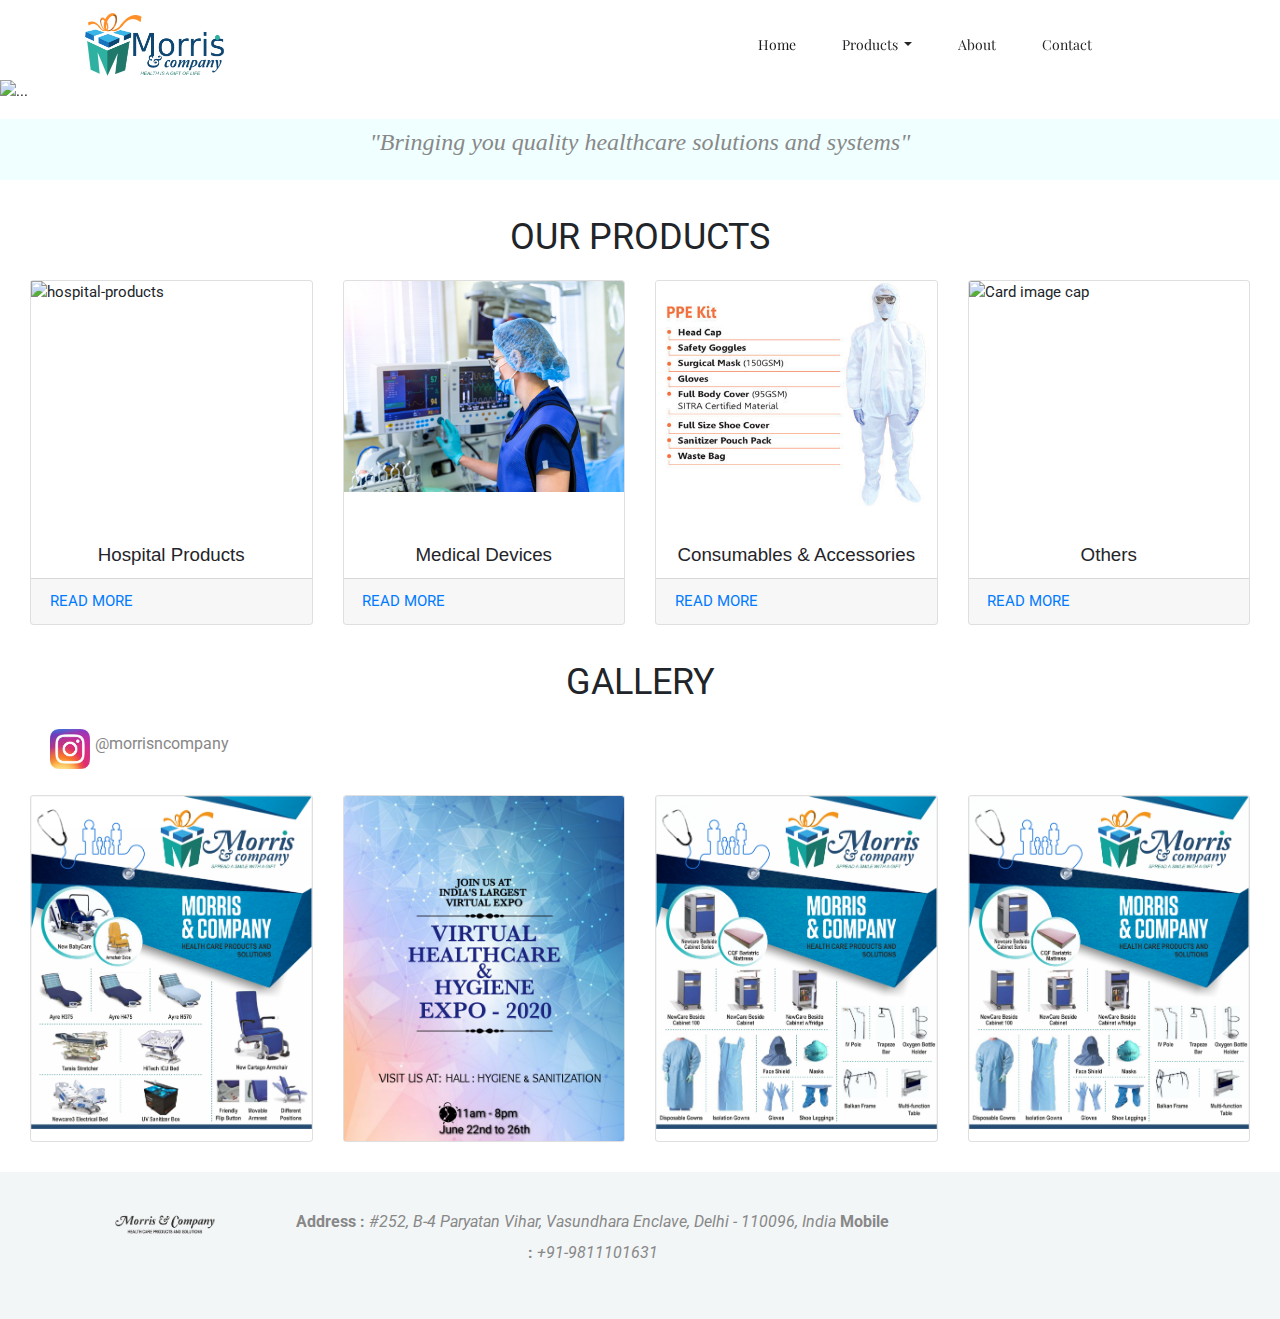
==== index.html @ 7e9fb172 "added others, medical-devices, consumables pages" ====
<!doctype html>
<html lang="en">

<head>
    <!-- Required meta tags -->
    <meta charset="utf-8">
    <meta name="viewport" content="width=device-width, initial-scale=1, shrink-to-fit=no">
    <title>Morris & Company</title>
    <link rel="icon" href="img/favicon.ico">
    <!-- Bootstrap CSS -->
    <link rel="stylesheet" href="css/bootstrap.min.css">
    <!-- animate CSS -->
    <link rel="stylesheet" href="css/animate.css">
    <!-- owl carousel CSS -->
    <link rel="stylesheet" href="css/owl.carousel.min.css">
    <!-- themify CSS -->
    <link rel="stylesheet" href="css/themify-icons.css">
    <!-- flaticon CSS -->
    <link rel="stylesheet" href="css/flaticon.css">
    <!-- magnific popup CSS -->
    <link rel="stylesheet" href="css/magnific-popup.css">
    <!-- nice select CSS -->
    <link rel="stylesheet" href="css/nice-select.css">
    <!-- swiper CSS -->
    <link rel="stylesheet" href="css/slick.css">
    <!-- style CSS -->
    <link rel="stylesheet" href="css/style.css">
    <meta name="viewport" content="width=device-width, initial-scale=1">
    <link rel="stylesheet" href="https://www.w3schools.com/w3css/4/w3.css">
    <link rel="stylesheet" href="https://maxcdn.bootstrapcdn.com/bootstrap/4.5.0/css/bootstrap.min.css">
    <script src="https://ajax.googleapis.com/ajax/libs/jquery/3.5.1/jquery.min.js"></script>
    <script src="https://cdnjs.cloudflare.com/ajax/libs/popper.js/1.16.0/umd/popper.min.js"></script>
    <script src="https://maxcdn.bootstrapcdn.com/bootstrap/4.5.0/js/bootstrap.min.js"></script>
    <link rel="stylesheet" href="https://cdnjs.cloudflare.com/ajax/libs/animate.css/3.7.2/animate.min.css">
    <link rel="stylesheet" href="css/bootnavbar.css">

</head>
<style>
    /* Make the image fully responsive */
    .carousel-inner img {
        width: 100%;
        height: 100%;
    }
</style>
<body>

    <!--::header part start::-->
    <header class="main_menu home_menu">
        <div class="container">
            <div class="row align-items-center">
                <div class="col-lg-12">
                    <nav class="navbar navbar-expand-lg navbar-light" id="main_navbar">
                        <a class="navbar-brand" href="index.html"> <img src="img/logo-header-footer.png" alt="logo"  id="navbar-logo"> </a>
                        <button class="navbar-toggler" type="button" data-toggle="collapse"
                            data-target="#navbarSupportedContent" aria-controls="navbarSupportedContent"
                            aria-expanded="false" aria-label="Toggle navigation">
                            <span class="navbar-toggler-icon"></span>
                        </button>
    
                        <div class="collapse navbar-collapse main-menu-item justify-content-center"
                            id="navbarSupportedContent">
                            <ul class="navbar-nav align-items-center">
                                <li class="nav-item active">
                                    <a class="nav-link" href="index.html">Home</a>
                                </li>
                                <li class="nav-item dropdown">
                                    <a class="nav-link dropdown-toggle" href="#" id="navbarDropdown" role="button"
                                        data-toggle="dropdown" aria-haspopup="true" aria-expanded="false">
                                        Products
                                    </a>
                                    <ul class="dropdown-menu" aria-labelledby="navbarDropdown">
                                        <li class="nav-item dropdown">
                                            <a class="dropdown-item dropdown-toggle" href="#" id="navbarDropdown1"
                                                role="button" data-toggle="dropdown" aria-haspopup="true"
                                                aria-expanded="false">
                                                Hospital
                                            </a>
                                            <ul class="dropdown-menu left" aria-labelledby="navbarDropdown1">
                                                <li><a class="dropdown-item" href="beds.html">Beds</a></li>
                                                <li><a class="dropdown-item" href="pillows.html">Pillows</a></li>
                                                <li><a class="dropdown-item" href="furnitures.html">Furniture</a></li>
                                                <li><a class="dropdown-item" href="mattresses.html">Mattresses</a></li>
                                                <li><a class="dropdown-item" href="others.html">Others</a></li>
                                            </ul>
                                        </li>
                                        <div class="dropdown-divider"></div>
    
                                        <li><a class="dropdown-item" href="medical-devices.html">Medical Devices</a></li>
                                        <li><a class="dropdown-item" href="consumables.html">Consumables and Accessories</a></li>
                                    </ul>
                                </li>
    
                                <li class="nav-item">
                                    <a class="nav-link" href="about.html">About</a>
                                </li>
                                <li class="nav-item">
                                    <a class="nav-link" href="contact.html">Contact</a>
                                </li>
                            </ul>
                        </div>
                    </nav>
                </div>
            </div>
        </div>
    </header>
    
    <!-- Header part end-->
    <!-- Slideshow -->
    <div id="carouselExampleCaptions" class="carousel slide" data-ride="carousel style" style="margin-top:80px">
        <ol class="carousel-indicators">
            <li data-target="#carouselExampleCaptions" data-slide-to="0" class="active"></li>
            <li data-target="#carouselExampleCaptions" data-slide-to="1"></li>
            <li data-target="#carouselExampleCaptions" data-slide-to="2"></li>
            <li data-target="#carouselExampleCaptions" data-slide-to="3"></li>
        </ol>
        <div class="carousel-inner">
            <div class="carousel-item active">
                <img src="img/products/beds/beds-cover.jpg" class="d-block w-100" alt="...">
                <div class="carousel-caption d-none d-md-block">
                    <h2 style="background-color: cornflowerblue; opacity: 0.62; width: max-content; align-self: center;">The <strong>highest technology</strong> to offer the <strong>best rest</strong></h2>
                </div>
            </div>
            <div class="carousel-item">
                <img src="img/products/beds/bed2.png" class="d-block w-100" alt="...">
                <div class="carousel-caption d-none d-md-block" ">
                    <h2 style="background-color:whitesmoke; opacity: 0.62; width: max-content; ">Your <strong>care,</strong> our <strong>mission</strong></h2>
                </div>
            </div>
            <div class="carousel-item">
                <img src="img/products/beds/bed3.png" class="d-block w-100" alt="..." style="opacity: 1.0;">
                <div class="carousel-caption d-none d-md-block">
                    <h2 style="background-color:rgb(124, 75, 19); opacity: 0.55; width: max-content; color: whitesmoke;" ><strong >Great Quality</strong> at unparalleled <strong>value </strong></h2 style="background-color: brown; opacity: 0.5;">
                </div>
            </div>
            <div class="carousel-item">
                <img src="img/products/beds/bed4.png" class="d-block w-100" alt="...">
                <div class="carousel-caption d-none d-md-block">
                    <h2 style="background-color: cornflowerblue; opacity: 0.62; width: max-content;"> <strong>Wide range</strong> of products </h2>
                </div>
            </div>
        </div>
        <a class="carousel-control-prev" href="#carouselExampleCaptions" role="button" data-slide="prev">
            <span class="carousel-control-prev-icon" aria-hidden="true"></span>
            <span class="sr-only">Previous</span>
        </a>
        <a class="carousel-control-next" href="#carouselExampleCaptions" role="button" data-slide="next">
            <span class="carousel-control-next-icon" aria-hidden="true"></span>
            <span class="sr-only">Next</span>
        </a>
    </div>

    <!-- Our AIM -->
    <div class="w3-panel w3-center " style="background-color:azure; ">
        <p class=" w3-serif" id="cover-heading"><i>"Bringing you quality healthcare solutions and systems"</i></p>
    </div>
    
    <!-- Our products -->
    <section style="margin: 30px; align-items: center;">
        <div class="w3-panel w3-center ">
            <div class="w3-xxlarge " >OUR PRODUCTS </div>
        </div>
        <div class="card-deck">
            <div class="card" >
                <img id="hospital-products" src="img/products/pillows/latex.png" alt="hospital-products"  >
                <div class="card-body" style="vertical-align: bottom;">
                    <!-- <p class="card-text">This is a wider card with supporting text below as a natural lead-in to additional
                        content. This content is a little bit longer.</p> -->
                    </div>
                    <h5 class="card-title" style="text-align: center;">Hospital Products</h5>
                    <div class="card-footer">
                    <a href="beds.html">READ MORE</a>
                </div>
            </div>
            <div class="card">
                <img id="medical-devices" class="card-img-top" src="img/products/medical-devices/device.jpg" alt="Card image cap">
                <div class="card-body" style="vertical-align: bottom;">
                    <!-- <p class="card-text">This card has supporting text below as a natural lead-in to additional content.</p> -->
                </div>
                <h5 class="card-title" style="text-align: center;">Medical Devices</h5>
                <div class="card-footer">
                    <a href="medical-devices.html">READ MORE</a>
                </div>
            </div>
            <div class="card">
                <img id="consumables-accessories" class="card-img-top" src="img/products/consumables-accessories/ppe-kit .jpg" alt="Card image cap">
                <div class="card-body">
                    <!-- <p class="card-text">This is a wider card with supporting text below as a natural lead-in to additional
                        content. This card has even longer content than the first to show that equal height action.</p> -->
                    </div>
                    <h5 class="card-title" style="text-align: center;">Consumables & Accessories</h5>
                    <div class="card-footer">
                        <a href="consumables.html">READ MORE</a>
                    </div>
                </div>
            <div class="card">
                <img id="others" class="card-img-top" src="img/products/accessories/item1.png" alt="Card image cap">
                <div class="card-body">
                    <!-- <p class="card-text">This is a wider card with supporting text below as a natural lead-in to additional
                        content. This card has even longer content than the first to show that equal height action.</p> -->
                    </div>
                    <h5 class="card-title" style="text-align: center;">Others </h5>
                    <div class="card-footer">
                        <a href="others.html">READ MORE</a>
                    </div>
                </div>
        </div>
    </section>

    <!-- Gallery -->
    <section style="margin: 30px; align-items: center;">
        <div class="w3-panel w3-center " >
            <div class="w3-xxlarge">GALLERY</div>
        </div>
        <div class="container-fluid" style="margin: 20px;">
            <div class="row">
                <div class=".col-4">
                    <a href="https://www.instagram.com/morrisncompany/" target="_blank">
                        <img src="img/insta/logo.jpeg" alt="insta-logo" width="40px" height="40px" >
                    </a>
                </div>
                <div class=".col-8">
                    <a href="https://www.instagram.com/morrisncompany/" target="_blank">
                        <p style="vertical-align: center; font-size: medium; margin-left: 5px;"> @morrisncompany</p>
                    </a>
                </div>
            </div>
        </div>
        <div class="card-deck">
            <div class="card">
                <a href="https://www.instagram.com/morrisncompany/" target="_blank">
                    <img class="card-img-top" src="img/insta/pic2.jpg" alt="Card image cap">
                </a>
            </div>
            <div class="card">
                <a href="https://www.instagram.com/morrisncompany/" target="_blank">
                    <img class="card-img-top" src="img/insta/pic1.png" alt="Card image cap">
                </a>
            </div>
            <div class="card">
                <a href="https://www.instagram.com/morrisncompany/" target="_blank">
                    <img class="card-img-top" src="img/insta/pic3.jpg" alt="Card image cap">
                </a>
            </div>
            <div class="card">
                <a href="https://www.instagram.com/morrisncompany/" target="_blank">
                    <img class="card-img-top" src="img/insta/pic3.jpg" alt="Card image cap">
                </a>
            </div>
        </div>

    </section style="margin: 50px;">
    <!-- footer part start-->
    <footer class="footer-area">
        <div class="container">
            <div class="row">
                <div style="padding: 40px;" class="col-sm-2 col-md-2 col-lg-2">
                    
                    <a href="#" class="footer_logo"> <img src="img/logo_footer.png" alt="#"> </a>
                </div>
                <div style="padding: 35px;" class="col-sm-7 col-md-7 col-lg-7">
                    
                    <p>
                        <strong>Address :</strong> <em>#252, B-4 Paryatan Vihar, Vasundhara Enclave, Delhi - 110096, India</em>
                        <strong>Mobile :</strong> <em>+91-9811101631</em>
                    </p>
                    <em></em>
                </div>
                <div style="padding: 40px;" class="col-sm-3 col-md-3 col-lg-3">
                    <div>
                        <a href="https://www.linkedin.com/in/morris-n-company-4b923810a/" target="_blank"><i class="ti-linkedin" style="font-size:x-large;"></i></a>
                        <a href="https://twitter.com/MorrisJames1960" target="_blank"> <i class="ti-twitter" style="font-size:x-large;" ></i> </a>
                        <a href="https://www.instagram.com/morrisncompany/" target="_blank"><i class="ti-instagram" style="font-size:x-large;"></i></a>
                    </div>
                </div>
            </div>
        </div>
    </footer>

    <!-- footer part end-->

    <!-- jquery plugins here-->

    <script src="js/jquery-1.12.1.min.js"></script>
    <!-- popper js -->
    <script src="js/popper.min.js"></script>
    <!-- bootstrap js -->
    <script src="js/bootstrap.min.js"></script>
    <!-- owl carousel js -->
    <script src="js/owl.carousel.min.js"></script>
    <script src="js/jquery.nice-select.min.js"></script>
    <!-- contact js -->
    <script src="js/jquery.ajaxchimp.min.js"></script>
    <script src="js/jquery.form.js"></script>
    <script src="js/jquery.validate.min.js"></script>
    <script src="js/mail-script.js"></script>
    <script src="js/contact.js"></script>
    <!-- custom js -->
    <script src="js/custom.js"></script>
    <script src="js/bootnavbar.js"></script>
    <script src="js/products.js"></script>
    <script>
        $(function () {
            $('#main_navbar').bootnavbar({
                //option
                //animation: false
            });
        })
    </script>
    </body>
</body>

</html>
---- css/style.css ----
@import url("https://fonts.googleapis.com/css?family=Playfair+Display:400,700|Roboto:300,400,500,700&display=swap");
/* line 1, ../../01 cl html template/03_jun 2019/182_medico_html/sass/_extends.scss */
.btn_1, .btn_2, .regervation_part .btn_2:hover {
  background-image: -webkit-linear-gradient(to right, #649bff, #0070fa, #649bff);
  background-image: -o-linear-gradient(to right, #649bff, #0070fa, #649bff);
  background-image: linear-gradient(to right, #649bff, #0070fa, #649bff);
}

/* line 6, ../../01 cl html template/03_jun 2019/182_medico_html/sass/_extends.scss */
.regervation_part .btn_2 {
  background-image: -webkit-linear-gradient(to right, #fff, #fff, #fff);
  background-image: -o-linear-gradient(to right, #fff, #fff, #fff);
  background-image: linear-gradient(to right, #fff, #fff, #fff);
}

/**************** common css start ****************/
/* line 3, ../../01 cl html template/03_jun 2019/182_medico_html/sass/_common.scss */
body {
  font-family: "Roboto", sans-serif;
  padding: 0;
  margin: 0;
  font-size: 14px;
}

/* line 9, ../../01 cl html template/03_jun 2019/182_medico_html/sass/_common.scss */
.message_submit_form:focus {
  outline: none;
}

/* line 12, ../../01 cl html template/03_jun 2019/182_medico_html/sass/_common.scss */
input:hover, input:focus {
  outline: none !important;
}

/* line 15, ../../01 cl html template/03_jun 2019/182_medico_html/sass/_common.scss */
.gray_bg {
  background-color: #f7f7f7;
}

/* line 18, ../../01 cl html template/03_jun 2019/182_medico_html/sass/_common.scss */
.section_padding {
  padding: 140px 0px;
}

@media only screen and (min-width: 992px) and (max-width: 1200px) {
  /* line 18, ../../01 cl html template/03_jun 2019/182_medico_html/sass/_common.scss */
  .section_padding {
    padding: 80px 0px;
  }
}

@media only screen and (min-width: 768px) and (max-width: 991px) {
  /* line 18, ../../01 cl html template/03_jun 2019/182_medico_html/sass/_common.scss */
  .section_padding {
    padding: 70px 0px;
  }
}

@media (max-width: 576px) {
  /* line 18, ../../01 cl html template/03_jun 2019/182_medico_html/sass/_common.scss */
  .section_padding {
    padding: 70px 0px;
  }
}

@media only screen and (min-width: 576px) and (max-width: 767px) {
  /* line 18, ../../01 cl html template/03_jun 2019/182_medico_html/sass/_common.scss */
  .section_padding {
    padding: 70px 0px;
  }
}

/* line 33, ../../01 cl html template/03_jun 2019/182_medico_html/sass/_common.scss */
.single_padding_top {
  padding-top: 140px !important;
}

@media only screen and (min-width: 992px) and (max-width: 1200px) {
  /* line 33, ../../01 cl html template/03_jun 2019/182_medico_html/sass/_common.scss */
  .single_padding_top {
    padding-top: 70px !important;
  }
}

@media only screen and (min-width: 768px) and (max-width: 991px) {
  /* line 33, ../../01 cl html template/03_jun 2019/182_medico_html/sass/_common.scss */
  .single_padding_top {
    padding-top: 70px !important;
  }
}

@media (max-width: 576px) {
  /* line 33, ../../01 cl html template/03_jun 2019/182_medico_html/sass/_common.scss */
  .single_padding_top {
    padding-top: 70px !important;
  }
}

@media only screen and (min-width: 576px) and (max-width: 767px) {
  /* line 33, ../../01 cl html template/03_jun 2019/182_medico_html/sass/_common.scss */
  .single_padding_top {
    padding-top: 80px !important;
  }
}

/* line 48, ../../01 cl html template/03_jun 2019/182_medico_html/sass/_common.scss */
.padding_top {
  padding-top: 140px;
}

@media only screen and (min-width: 992px) and (max-width: 1200px) {
  /* line 48, ../../01 cl html template/03_jun 2019/182_medico_html/sass/_common.scss */
  .padding_top {
    padding-top: 80px;
  }
}

@media only screen and (min-width: 768px) and (max-width: 991px) {
  /* line 48, ../../01 cl html template/03_jun 2019/182_medico_html/sass/_common.scss */
  .padding_top {
    padding-top: 70px;
  }
}

@media (max-width: 576px) {
  /* line 48, ../../01 cl html template/03_jun 2019/182_medico_html/sass/_common.scss */
  .padding_top {
    padding-top: 70px;
  }
}

@media only screen and (min-width: 576px) and (max-width: 767px) {
  /* line 48, ../../01 cl html template/03_jun 2019/182_medico_html/sass/_common.scss */
  .padding_top {
    padding-top: 70px;
  }
}

/* line 63, ../../01 cl html template/03_jun 2019/182_medico_html/sass/_common.scss */
.padding_bottom {
  padding-bottom: 140px;
}

@media only screen and (min-width: 992px) and (max-width: 1200px) {
  /* line 63, ../../01 cl html template/03_jun 2019/182_medico_html/sass/_common.scss */
  .padding_bottom {
    padding-bottom: 80px;
  }
}

@media only screen and (min-width: 768px) and (max-width: 991px) {
  /* line 63, ../../01 cl html template/03_jun 2019/182_medico_html/sass/_common.scss */
  .padding_bottom {
    padding-bottom: 70px;
  }
}

@media (max-width: 576px) {
  /* line 63, ../../01 cl html template/03_jun 2019/182_medico_html/sass/_common.scss */
  .padding_bottom {
    padding-bottom: 70px;
  }
}

@media only screen and (min-width: 576px) and (max-width: 767px) {
  /* line 63, ../../01 cl html template/03_jun 2019/182_medico_html/sass/_common.scss */
  .padding_bottom {
    padding-bottom: 70px;
  }
}

/* line 78, ../../01 cl html template/03_jun 2019/182_medico_html/sass/_common.scss */
a {
  text-decoration: none;
  -webkit-transition: 0.5s;
  transition: 0.5s;
}

/* line 81, ../../01 cl html template/03_jun 2019/182_medico_html/sass/_common.scss */
a:hover {
  outline: none;
  text-decoration: none;
}

/* line 87, ../../01 cl html template/03_jun 2019/182_medico_html/sass/_common.scss */
h1, h2, h3, h4, h5, h6 {
  color: #242429;
  font-family: "Playfair Display", serif;
}

/* line 91, ../../01 cl html template/03_jun 2019/182_medico_html/sass/_common.scss */
p {
  color: #666666;
  font-family: "Roboto", sans-serif;
  line-height: 1.929;
  font-size: 16px;
  margin-bottom: 0px;
  color: #888888;
}

/* line 100, ../../01 cl html template/03_jun 2019/182_medico_html/sass/_common.scss */
h2 {
  font-size: 44px;
  line-height: 28px;
  color: #242429;
  font-weight: 600;
  line-height: 1.222;
}

@media (max-width: 576px) {
  /* line 100, ../../01 cl html template/03_jun 2019/182_medico_html/sass/_common.scss */
  h2 {
    font-size: 22px;
    line-height: 25px;
  }
}

@media only screen and (min-width: 576px) and (max-width: 767px) {
  /* line 100, ../../01 cl html template/03_jun 2019/182_medico_html/sass/_common.scss */
  h2 {
    font-size: 24px;
    line-height: 25px;
  }
}

/* line 117, ../../01 cl html template/03_jun 2019/182_medico_html/sass/_common.scss */
h3 {
  font-size: 24px;
  line-height: 25px;
}

@media (max-width: 576px) {
  /* line 117, ../../01 cl html template/03_jun 2019/182_medico_html/sass/_common.scss */
  h3 {
    font-size: 20px;
  }
}

/* line 126, ../../01 cl html template/03_jun 2019/182_medico_html/sass/_common.scss */
h5 {
  font-size: 18px;
  line-height: 22px;
}

/* line 131, ../../01 cl html template/03_jun 2019/182_medico_html/sass/_common.scss */
img {
  max-width: 100%;
}

/* line 134, ../../01 cl html template/03_jun 2019/182_medico_html/sass/_common.scss */
a:focus, .button:focus, button:focus, .btn:focus {
  text-decoration: none;
  outline: none;
  box-shadow: none;
  -webkit-transition: 1s;
  transition: 1s;
}

/* line 141, ../../01 cl html template/03_jun 2019/182_medico_html/sass/_common.scss */
.section_tittle {
  margin-bottom: 84px;
}

@media (max-width: 576px) {
  /* line 141, ../../01 cl html template/03_jun 2019/182_medico_html/sass/_common.scss */
  .section_tittle {
    margin-bottom: 50px;
  }
}

@media only screen and (min-width: 576px) and (max-width: 767px) {
  /* line 141, ../../01 cl html template/03_jun 2019/182_medico_html/sass/_common.scss */
  .section_tittle {
    margin-bottom: 50px;
  }
}

@media only screen and (min-width: 768px) and (max-width: 991px) {
  /* line 141, ../../01 cl html template/03_jun 2019/182_medico_html/sass/_common.scss */
  .section_tittle {
    font-size: 50px;
    margin-bottom: 50px;
  }
}

@media only screen and (min-width: 992px) and (max-width: 1200px) {
  /* line 141, ../../01 cl html template/03_jun 2019/182_medico_html/sass/_common.scss */
  .section_tittle {
    margin-bottom: 50px;
  }
}

/* line 156, ../../01 cl html template/03_jun 2019/182_medico_html/sass/_common.scss */
.section_tittle h2 {
  font-size: 48px;
  color: #242429;
  line-height: 40px;
  font-weight: 700;
  position: relative;
  margin-bottom: 28px;
}

@media (max-width: 991px) {
  /* line 156, ../../01 cl html template/03_jun 2019/182_medico_html/sass/_common.scss */
  .section_tittle h2 {
    font-size: 25px;
    line-height: 35px;
    margin-bottom: 10px;
  }
}

@media only screen and (min-width: 992px) and (max-width: 1200px) {
  /* line 156, ../../01 cl html template/03_jun 2019/182_medico_html/sass/_common.scss */
  .section_tittle h2 {
    font-size: 35px;
    line-height: 40px;
    margin-bottom: 10px;
  }
}

/* line 174, ../../01 cl html template/03_jun 2019/182_medico_html/sass/_common.scss */
.section_tittle p {
  color: #7f7f7f;
  font-weight: 500;
  text-transform: capitalize;
  margin-bottom: 26px;
  font-size: 14px;
}

@media (max-width: 576px) {
  /* line 174, ../../01 cl html template/03_jun 2019/182_medico_html/sass/_common.scss */
  .section_tittle p {
    margin-bottom: 10px;
  }
}

@media only screen and (min-width: 576px) and (max-width: 767px) {
  /* line 174, ../../01 cl html template/03_jun 2019/182_medico_html/sass/_common.scss */
  .section_tittle p {
    margin-bottom: 10px;
  }
}

@media only screen and (min-width: 768px) and (max-width: 991px) {
  /* line 174, ../../01 cl html template/03_jun 2019/182_medico_html/sass/_common.scss */
  .section_tittle p {
    margin-bottom: 10px;
  }
}

@media only screen and (min-width: 992px) and (max-width: 1200px) {
  /* line 174, ../../01 cl html template/03_jun 2019/182_medico_html/sass/_common.scss */
  .section_tittle p {
    margin-bottom: 10px;
  }
}

/* line 194, ../../01 cl html template/03_jun 2019/182_medico_html/sass/_common.scss */
ul {
  list-style: none;
  margin: 0;
  padding: 0;
}

/* line 199, ../../01 cl html template/03_jun 2019/182_medico_html/sass/_common.scss */
.mb_110 {
  margin-bottom: 110px;
}

@media (max-width: 576px) {
  /* line 199, ../../01 cl html template/03_jun 2019/182_medico_html/sass/_common.scss */
  .mb_110 {
    margin-bottom: 220px;
  }
}

/* line 206, ../../01 cl html template/03_jun 2019/182_medico_html/sass/_common.scss */
.mt_130 {
  margin-top: 130px;
}

@media (max-width: 576px) {
  /* line 206, ../../01 cl html template/03_jun 2019/182_medico_html/sass/_common.scss */
  .mt_130 {
    margin-top: 70px;
  }
}

@media only screen and (min-width: 576px) and (max-width: 767px) {
  /* line 206, ../../01 cl html template/03_jun 2019/182_medico_html/sass/_common.scss */
  .mt_130 {
    margin-top: 70px;
  }
}

@media only screen and (min-width: 768px) and (max-width: 991px) {
  /* line 206, ../../01 cl html template/03_jun 2019/182_medico_html/sass/_common.scss */
  .mt_130 {
    margin-top: 70px;
  }
}

@media only screen and (min-width: 992px) and (max-width: 1200px) {
  /* line 206, ../../01 cl html template/03_jun 2019/182_medico_html/sass/_common.scss */
  .mt_130 {
    margin-top: 70px;
  }
}

/* line 221, ../../01 cl html template/03_jun 2019/182_medico_html/sass/_common.scss */
.mb_130 {
  margin-bottom: 130px;
}

@media (max-width: 576px) {
  /* line 221, ../../01 cl html template/03_jun 2019/182_medico_html/sass/_common.scss */
  .mb_130 {
    margin-bottom: 70px;
  }
}

@media only screen and (min-width: 576px) and (max-width: 767px) {
  /* line 221, ../../01 cl html template/03_jun 2019/182_medico_html/sass/_common.scss */
  .mb_130 {
    margin-bottom: 70px;
  }
}

@media only screen and (min-width: 768px) and (max-width: 991px) {
  /* line 221, ../../01 cl html template/03_jun 2019/182_medico_html/sass/_common.scss */
  .mb_130 {
    margin-bottom: 70px;
  }
}

@media only screen and (min-width: 992px) and (max-width: 1200px) {
  /* line 221, ../../01 cl html template/03_jun 2019/182_medico_html/sass/_common.scss */
  .mb_130 {
    margin-bottom: 70px;
  }
}

/* line 236, ../../01 cl html template/03_jun 2019/182_medico_html/sass/_common.scss */
.padding_less_40 {
  margin-bottom: -50px;
}

/* line 239, ../../01 cl html template/03_jun 2019/182_medico_html/sass/_common.scss */
.z_index {
  z-index: 9 !important;
  position: relative;
}

@media only screen and (min-width: 1200px) and (max-width: 3640px) {
  /* line 245, ../../01 cl html template/03_jun 2019/182_medico_html/sass/_common.scss */
  .container {
    max-width: 1170px;
  }
}

@media (max-width: 1200px) {
  /* line 250, ../../01 cl html template/03_jun 2019/182_medico_html/sass/_common.scss */
  [class*="hero-ani-"] {
    display: none !important;
  }
}

/* line 254, ../../01 cl html template/03_jun 2019/182_medico_html/sass/_common.scss */
.form-control:focus {
  box-shadow: none;
}

/**************** common css end ****************/
/* Main Button Area css
============================================================================================ */
/* line 3, ../../01 cl html template/03_jun 2019/182_medico_html/sass/_button.scss */
.submit_btn {
  width: auto;
  display: inline-block;
  background: #fff;
  padding: 0px 50px;
  color: #fff;
  font-size: 13px;
  font-weight: 500;
  line-height: 50px;
  border-radius: 5px;
  outline: none !important;
  box-shadow: none !important;
  text-align: center;
  border: 1px solid #edeff2;
  cursor: pointer;
  -webkit-transition: 0.5s;
  transition: 0.5s;
}

/* line 20, ../../01 cl html template/03_jun 2019/182_medico_html/sass/_button.scss */
.submit_btn:hover {
  background: transparent;
}

/* line 26, ../../01 cl html template/03_jun 2019/182_medico_html/sass/_button.scss */
.btn_1 {
  display: inline-block;
  padding: 10.5px 36px;
  font-size: 14px;
  color: #000;
  -o-transition: all .4s ease-in-out;
  -webkit-transition: all .4s ease-in-out;
  transition: all .4s ease-in-out;
  text-transform: capitalize;
  border: 1px solid #e4e6ea;
  border-radius: 2px;
  font-family: "Playfair Display", serif;
  background-size: 200% auto;
}

/* line 40, ../../01 cl html template/03_jun 2019/182_medico_html/sass/_button.scss */
.btn_1:hover {
  background-color: #0065e1 !important;
  color: #fff;
  background-size: 200% auto;
}

@media (max-width: 576px) {
  /* line 26, ../../01 cl html template/03_jun 2019/182_medico_html/sass/_button.scss */
  .btn_1 {
    padding: 10px 30px;
    margin-top: 25px;
  }
}

@media only screen and (min-width: 576px) and (max-width: 767px) {
  /* line 26, ../../01 cl html template/03_jun 2019/182_medico_html/sass/_button.scss */
  .btn_1 {
    padding: 10px 30px;
    margin-top: 30px;
  }
}

@media only screen and (min-width: 768px) and (max-width: 991px) {
  /* line 26, ../../01 cl html template/03_jun 2019/182_medico_html/sass/_button.scss */
  .btn_1 {
    padding: 10px 30px;
    margin-top: 30px;
  }
}

/* line 65, ../../01 cl html template/03_jun 2019/182_medico_html/sass/_button.scss */
.btn_2 {
  display: inline-block;
  padding: 16px 45px;
  text-align: center;
  font-size: 14px;
  color: #fff;
  -o-transition: all .4s ease-in-out;
  -webkit-transition: all .4s ease-in-out;
  transition: all .4s ease-in-out;
  text-transform: uppercase;
  border-radius: 2px;
  font-family: "Roboto", sans-serif;
  background-size: 200% auto;
  border-radius: 5px;
  display: inline-block;
}

/* line 81, ../../01 cl html template/03_jun 2019/182_medico_html/sass/_button.scss */
.btn_2:hover {
  color: #fff;
  background-position: center right;
}

/*=================== custom button rule start ====================*/
/* line 98, ../../01 cl html template/03_jun 2019/182_medico_html/sass/_button.scss */
.button {
  display: inline-block;
  border: 1px solid transparent;
  font-size: 15px;
  font-weight: 500;
  padding: 12px 54px;
  border-radius: 4px;
  color: #fff;
  border: 1px solid #edeff2;
  text-transform: uppercase;
  background-color: #0065e1;
  cursor: pointer;
  -webkit-transition: 0.5s;
  transition: 0.5s;
}

@media (max-width: 767px) {
  /* line 98, ../../01 cl html template/03_jun 2019/182_medico_html/sass/_button.scss */
  .button {
    font-size: 13px;
    padding: 9px 24px;
  }
}

/* line 117, ../../01 cl html template/03_jun 2019/182_medico_html/sass/_button.scss */
.button:hover {
  color: #fff;
}

/* line 122, ../../01 cl html template/03_jun 2019/182_medico_html/sass/_button.scss */
.button-link {
  letter-spacing: 0;
  color: #3b1d82;
  border: 0;
  padding: 0;
}

/* line 128, ../../01 cl html template/03_jun 2019/182_medico_html/sass/_button.scss */
.button-link:hover {
  background: transparent;
  color: #3b1d82;
}

/* line 134, ../../01 cl html template/03_jun 2019/182_medico_html/sass/_button.scss */
.button-header {
  color: #fff;
  border-color: #edeff2;
}

/* line 138, ../../01 cl html template/03_jun 2019/182_medico_html/sass/_button.scss */
.button-header:hover {
  background: #b8024c;
  color: #fff;
}

/* line 144, ../../01 cl html template/03_jun 2019/182_medico_html/sass/_button.scss */
.button-contactForm {
  color: #fff;
  border-color: #edeff2;
  padding: 12px 25px;
}

/* End Main Button Area css
============================================================================================ */
/* Start Blog Area css
============================================================================================ */
/* line 5, ../../01 cl html template/03_jun 2019/182_medico_html/sass/_blog.scss */
.latest-blog-area .area-heading {
  margin-bottom: 70px;
}

/* line 10, ../../01 cl html template/03_jun 2019/182_medico_html/sass/_blog.scss */
.blog_area a {
  color: #666666 !important;
  text-decoration: none;
  -webkit-transition: 0.5s;
  transition: 0.5s;
}

/* line 14, ../../01 cl html template/03_jun 2019/182_medico_html/sass/_blog.scss */
.blog_area a:hover, .blog_area a :hover {
  color: #0065e1;
}

/* line 20, ../../01 cl html template/03_jun 2019/182_medico_html/sass/_blog.scss */
.single-blog {
  overflow: hidden;
  margin-bottom: 30px;
}

/* line 24, ../../01 cl html template/03_jun 2019/182_medico_html/sass/_blog.scss */
.single-blog:hover {
  box-shadow: 0px 10px 20px 0px rgba(42, 34, 123, 0.1);
}

/* line 28, ../../01 cl html template/03_jun 2019/182_medico_html/sass/_blog.scss */
.single-blog .thumb {
  overflow: hidden;
  position: relative;
}

/* line 32, ../../01 cl html template/03_jun 2019/182_medico_html/sass/_blog.scss */
.single-blog .thumb:after {
  content: '';
  position: absolute;
  left: 0;
  top: 0;
  width: 100%;
  height: 100%;
  background: #000;
  opacity: 0;
  -webkit-transition: 0.5s;
  transition: 0.5s;
}

/* line 45, ../../01 cl html template/03_jun 2019/182_medico_html/sass/_blog.scss */
.single-blog h4 {
  border-bottom: 1px solid #dfdfdf;
  padding-bottom: 34px;
  margin-bottom: 25px;
}

/* line 52, ../../01 cl html template/03_jun 2019/182_medico_html/sass/_blog.scss */
.single-blog a {
  font-size: 20px;
  font-weight: 600;
}

/* line 62, ../../01 cl html template/03_jun 2019/182_medico_html/sass/_blog.scss */
.single-blog .date {
  color: #888;
  text-align: left;
  display: inline-block;
  font-size: 13px;
  font-weight: 300;
}

/* line 70, ../../01 cl html template/03_jun 2019/182_medico_html/sass/_blog.scss */
.single-blog .tag {
  text-align: left;
  display: inline-block;
  float: left;
  font-size: 13px;
  font-weight: 300;
  margin-right: 22px;
  position: relative;
}

/* line 80, ../../01 cl html template/03_jun 2019/182_medico_html/sass/_blog.scss */
.single-blog .tag:after {
  content: '';
  position: absolute;
  width: 1px;
  height: 10px;
  background: #acacac;
  right: -12px;
  top: 7px;
}

@media (max-width: 1199px) {
  /* line 70, ../../01 cl html template/03_jun 2019/182_medico_html/sass/_blog.scss */
  .single-blog .tag {
    margin-right: 8px;
  }
  /* line 94, ../../01 cl html template/03_jun 2019/182_medico_html/sass/_blog.scss */
  .single-blog .tag:after {
    display: none;
  }
}

/* line 100, ../../01 cl html template/03_jun 2019/182_medico_html/sass/_blog.scss */
.single-blog .likes {
  margin-right: 16px;
}

@media (max-width: 800px) {
  /* line 20, ../../01 cl html template/03_jun 2019/182_medico_html/sass/_blog.scss */
  .single-blog {
    margin-bottom: 30px;
  }
}

/* line 108, ../../01 cl html template/03_jun 2019/182_medico_html/sass/_blog.scss */
.single-blog .single-blog-content {
  padding: 30px;
}

/* line 112, ../../01 cl html template/03_jun 2019/182_medico_html/sass/_blog.scss */
.single-blog .single-blog-content .meta-bottom p {
  font-size: 13px;
  font-weight: 300;
}

/* line 117, ../../01 cl html template/03_jun 2019/182_medico_html/sass/_blog.scss */
.single-blog .single-blog-content .meta-bottom i {
  color: #edeff2;
  font-size: 13px;
  margin-right: 7px;
}

@media (max-width: 1199px) {
  /* line 108, ../../01 cl html template/03_jun 2019/182_medico_html/sass/_blog.scss */
  .single-blog .single-blog-content {
    padding: 15px;
  }
}

/* line 131, ../../01 cl html template/03_jun 2019/182_medico_html/sass/_blog.scss */
.single-blog:hover .thumb:after {
  opacity: .7;
  -webkit-transition: 0.5s;
  transition: 0.5s;
}

@media (max-width: 1199px) {
  /* line 139, ../../01 cl html template/03_jun 2019/182_medico_html/sass/_blog.scss */
  .single-blog h4 {
    transition: all 300ms linear 0s;
    border-bottom: 1px solid #dfdfdf;
    padding-bottom: 14px;
    margin-bottom: 12px;
  }
  /* line 145, ../../01 cl html template/03_jun 2019/182_medico_html/sass/_blog.scss */
  .single-blog h4 a {
    font-size: 18px;
  }
}

/* line 153, ../../01 cl html template/03_jun 2019/182_medico_html/sass/_blog.scss */
.full_image.single-blog {
  position: relative;
}

/* line 156, ../../01 cl html template/03_jun 2019/182_medico_html/sass/_blog.scss */
.full_image.single-blog .single-blog-content {
  position: absolute;
  left: 35px;
  bottom: 0;
  opacity: 0;
  visibility: hidden;
  -webkit-transition: 0.5s;
  transition: 0.5s;
}

@media (min-width: 992px) {
  /* line 156, ../../01 cl html template/03_jun 2019/182_medico_html/sass/_blog.scss */
  .full_image.single-blog .single-blog-content {
    bottom: 100px;
  }
}

/* line 175, ../../01 cl html template/03_jun 2019/182_medico_html/sass/_blog.scss */
.full_image.single-blog h4 {
  -webkit-transition: 0.5s;
  transition: 0.5s;
  border-bottom: none;
  padding-bottom: 5px;
}

/* line 181, ../../01 cl html template/03_jun 2019/182_medico_html/sass/_blog.scss */
.full_image.single-blog a {
  font-size: 20px;
  font-weight: 600;
}

/* line 191, ../../01 cl html template/03_jun 2019/182_medico_html/sass/_blog.scss */
.full_image.single-blog .date {
  color: #fff;
}

/* line 196, ../../01 cl html template/03_jun 2019/182_medico_html/sass/_blog.scss */
.full_image.single-blog:hover .single-blog-content {
  opacity: 1;
  visibility: visible;
  -webkit-transition: 0.5s;
  transition: 0.5s;
}

/* End Blog Area css
============================================================================================ */
/* Latest Blog Area css
============================================================================================ */
/* line 220, ../../01 cl html template/03_jun 2019/182_medico_html/sass/_blog.scss */
.l_blog_item .l_blog_text .date {
  margin-top: 24px;
  margin-bottom: 15px;
}

/* line 224, ../../01 cl html template/03_jun 2019/182_medico_html/sass/_blog.scss */
.l_blog_item .l_blog_text .date a {
  font-size: 12px;
}

/* line 230, ../../01 cl html template/03_jun 2019/182_medico_html/sass/_blog.scss */
.l_blog_item .l_blog_text h4 {
  font-size: 18px;
  border-bottom: 1px solid #eeeeee;
  margin-bottom: 0px;
  padding-bottom: 20px;
  -webkit-transition: 0.5s;
  transition: 0.5s;
}

/* line 243, ../../01 cl html template/03_jun 2019/182_medico_html/sass/_blog.scss */
.l_blog_item .l_blog_text p {
  margin-bottom: 0px;
  padding-top: 20px;
}

/* End Latest Blog Area css
============================================================================================ */
/* Causes Area css
============================================================================================ */
/* line 259, ../../01 cl html template/03_jun 2019/182_medico_html/sass/_blog.scss */
.causes_slider .owl-dots {
  text-align: center;
  margin-top: 80px;
}

/* line 263, ../../01 cl html template/03_jun 2019/182_medico_html/sass/_blog.scss */
.causes_slider .owl-dots .owl-dot {
  height: 14px;
  width: 14px;
  background: #eeeeee;
  display: inline-block;
  margin-right: 7px;
}

/* line 270, ../../01 cl html template/03_jun 2019/182_medico_html/sass/_blog.scss */
.causes_slider .owl-dots .owl-dot:last-child {
  margin-right: 0px;
}

/* line 281, ../../01 cl html template/03_jun 2019/182_medico_html/sass/_blog.scss */
.causes_item {
  background: #fff;
}

/* line 284, ../../01 cl html template/03_jun 2019/182_medico_html/sass/_blog.scss */
.causes_item .causes_img {
  position: relative;
}

/* line 287, ../../01 cl html template/03_jun 2019/182_medico_html/sass/_blog.scss */
.causes_item .causes_img .c_parcent {
  position: absolute;
  bottom: 0px;
  width: 100%;
  left: 0px;
  height: 3px;
  background: rgba(255, 255, 255, 0.5);
}

/* line 295, ../../01 cl html template/03_jun 2019/182_medico_html/sass/_blog.scss */
.causes_item .causes_img .c_parcent span {
  width: 70%;
  height: 3px;
  position: absolute;
  left: 0px;
  bottom: 0px;
}

/* line 303, ../../01 cl html template/03_jun 2019/182_medico_html/sass/_blog.scss */
.causes_item .causes_img .c_parcent span:before {
  content: "75%";
  position: absolute;
  right: -10px;
  bottom: 0px;
  color: #fff;
  padding: 0px 5px;
}

/* line 316, ../../01 cl html template/03_jun 2019/182_medico_html/sass/_blog.scss */
.causes_item .causes_text {
  padding: 30px 35px 40px 30px;
}

/* line 319, ../../01 cl html template/03_jun 2019/182_medico_html/sass/_blog.scss */
.causes_item .causes_text h4 {
  font-size: 18px;
  font-weight: 600;
  margin-bottom: 15px;
  cursor: pointer;
}

/* line 332, ../../01 cl html template/03_jun 2019/182_medico_html/sass/_blog.scss */
.causes_item .causes_text p {
  font-size: 14px;
  line-height: 24px;
  font-weight: 300;
  margin-bottom: 0px;
}

/* line 342, ../../01 cl html template/03_jun 2019/182_medico_html/sass/_blog.scss */
.causes_item .causes_bottom a {
  width: 50%;
  border: 1px solid;
  text-align: center;
  float: left;
  line-height: 50px;
  color: #fff;
  font-size: 14px;
  font-weight: 500;
}

/* line 354, ../../01 cl html template/03_jun 2019/182_medico_html/sass/_blog.scss */
.causes_item .causes_bottom a + a {
  border-color: #eeeeee;
  background: #fff;
  font-size: 14px;
}

/* End Causes Area css
============================================================================================ */
/*================= latest_blog_area css =============*/
/* line 370, ../../01 cl html template/03_jun 2019/182_medico_html/sass/_blog.scss */
.latest_blog_area {
  background: #f9f9ff;
}

/* line 374, ../../01 cl html template/03_jun 2019/182_medico_html/sass/_blog.scss */
.single-recent-blog-post {
  margin-bottom: 30px;
}

/* line 377, ../../01 cl html template/03_jun 2019/182_medico_html/sass/_blog.scss */
.single-recent-blog-post .thumb {
  overflow: hidden;
}

/* line 380, ../../01 cl html template/03_jun 2019/182_medico_html/sass/_blog.scss */
.single-recent-blog-post .thumb img {
  transition: all 0.7s linear;
}

/* line 385, ../../01 cl html template/03_jun 2019/182_medico_html/sass/_blog.scss */
.single-recent-blog-post .details {
  padding-top: 30px;
}

/* line 388, ../../01 cl html template/03_jun 2019/182_medico_html/sass/_blog.scss */
.single-recent-blog-post .details .sec_h4 {
  line-height: 24px;
  padding: 10px 0px 13px;
  transition: all 0.3s linear;
}

/* line 399, ../../01 cl html template/03_jun 2019/182_medico_html/sass/_blog.scss */
.single-recent-blog-post .date {
  font-size: 14px;
  line-height: 24px;
  font-weight: 400;
}

/* line 406, ../../01 cl html template/03_jun 2019/182_medico_html/sass/_blog.scss */
.single-recent-blog-post:hover img {
  transform: scale(1.23) rotate(10deg);
}

/* line 413, ../../01 cl html template/03_jun 2019/182_medico_html/sass/_blog.scss */
.tags .tag_btn {
  font-size: 12px;
  font-weight: 500;
  line-height: 20px;
  border: 1px solid #eeeeee;
  display: inline-block;
  padding: 1px 18px;
  text-align: center;
}

/* line 427, ../../01 cl html template/03_jun 2019/182_medico_html/sass/_blog.scss */
.tags .tag_btn + .tag_btn {
  margin-left: 2px;
}

/*========= blog_categorie_area css ===========*/
/* line 434, ../../01 cl html template/03_jun 2019/182_medico_html/sass/_blog.scss */
.blog_categorie_area {
  padding-top: 30px;
  padding-bottom: 30px;
}

@media (min-width: 900px) {
  /* line 434, ../../01 cl html template/03_jun 2019/182_medico_html/sass/_blog.scss */
  .blog_categorie_area {
    padding-top: 80px;
    padding-bottom: 80px;
  }
}

@media (min-width: 1100px) {
  /* line 434, ../../01 cl html template/03_jun 2019/182_medico_html/sass/_blog.scss */
  .blog_categorie_area {
    padding-top: 120px;
    padding-bottom: 120px;
  }
}

/* line 450, ../../01 cl html template/03_jun 2019/182_medico_html/sass/_blog.scss */
.categories_post {
  position: relative;
  text-align: center;
  cursor: pointer;
}

/* line 455, ../../01 cl html template/03_jun 2019/182_medico_html/sass/_blog.scss */
.categories_post img {
  max-width: 100%;
}

/* line 459, ../../01 cl html template/03_jun 2019/182_medico_html/sass/_blog.scss */
.categories_post .categories_details {
  position: absolute;
  top: 20px;
  left: 20px;
  right: 20px;
  bottom: 20px;
  background: rgba(34, 34, 34, 0.75);
  color: #fff;
  transition: all 0.3s linear;
  display: flex;
  align-items: center;
  justify-content: center;
}

/* line 472, ../../01 cl html template/03_jun 2019/182_medico_html/sass/_blog.scss */
.categories_post .categories_details h5 {
  margin-bottom: 0px;
  font-size: 18px;
  line-height: 26px;
  text-transform: uppercase;
  color: #fff;
  position: relative;
}

/* line 490, ../../01 cl html template/03_jun 2019/182_medico_html/sass/_blog.scss */
.categories_post .categories_details p {
  font-weight: 300;
  font-size: 14px;
  line-height: 26px;
  margin-bottom: 0px;
}

/* line 497, ../../01 cl html template/03_jun 2019/182_medico_html/sass/_blog.scss */
.categories_post .categories_details .border_line {
  margin: 10px 0px;
  background: #fff;
  width: 100%;
  height: 1px;
}

/* line 506, ../../01 cl html template/03_jun 2019/182_medico_html/sass/_blog.scss */
.categories_post:hover .categories_details {
  background: rgba(222, 99, 32, 0.85);
}

/*============ blog_left_sidebar css ==============*/
/* line 521, ../../01 cl html template/03_jun 2019/182_medico_html/sass/_blog.scss */
.blog_item {
  margin-bottom: 50px;
}

/* line 525, ../../01 cl html template/03_jun 2019/182_medico_html/sass/_blog.scss */
.blog_details {
  padding: 30px 0 20px 10px;
  box-shadow: 0px 10px 20px 0px rgba(221, 221, 221, 0.3);
}

@media (min-width: 768px) {
  /* line 525, ../../01 cl html template/03_jun 2019/182_medico_html/sass/_blog.scss */
  .blog_details {
    padding: 60px 30px 35px 35px;
  }
}

/* line 533, ../../01 cl html template/03_jun 2019/182_medico_html/sass/_blog.scss */
.blog_details p {
  margin-bottom: 30px;
}

/* line 537, ../../01 cl html template/03_jun 2019/182_medico_html/sass/_blog.scss */
.blog_details a {
  color: #ff8b23;
}

/* line 540, ../../01 cl html template/03_jun 2019/182_medico_html/sass/_blog.scss */
.blog_details a:hover {
  color: #0065e1 !important;
}

/* line 545, ../../01 cl html template/03_jun 2019/182_medico_html/sass/_blog.scss */
.blog_details h2 {
  font-size: 18px;
  font-weight: 600;
  margin-bottom: 8px;
}

@media (min-width: 768px) {
  /* line 545, ../../01 cl html template/03_jun 2019/182_medico_html/sass/_blog.scss */
  .blog_details h2 {
    font-size: 24px;
    margin-bottom: 15px;
  }
}

/* line 559, ../../01 cl html template/03_jun 2019/182_medico_html/sass/_blog.scss */
.blog-info-link li {
  float: left;
  font-size: 14px;
}

/* line 563, ../../01 cl html template/03_jun 2019/182_medico_html/sass/_blog.scss */
.blog-info-link li a {
  color: #999999;
}

/* line 567, ../../01 cl html template/03_jun 2019/182_medico_html/sass/_blog.scss */
.blog-info-link li i,
.blog-info-link li span {
  font-size: 13px;
  margin-right: 5px;
}

/* line 573, ../../01 cl html template/03_jun 2019/182_medico_html/sass/_blog.scss */
.blog-info-link li::after {
  content: "|";
  padding-left: 10px;
  padding-right: 10px;
}

/* line 579, ../../01 cl html template/03_jun 2019/182_medico_html/sass/_blog.scss */
.blog-info-link li:last-child::after {
  display: none;
}

/* line 584, ../../01 cl html template/03_jun 2019/182_medico_html/sass/_blog.scss */
.blog-info-link::after {
  content: "";
  display: block;
  clear: both;
  display: table;
}

/* line 592, ../../01 cl html template/03_jun 2019/182_medico_html/sass/_blog.scss */
.blog_item_img {
  position: relative;
}

/* line 595, ../../01 cl html template/03_jun 2019/182_medico_html/sass/_blog.scss */
.blog_item_img .blog_item_date {
  position: absolute;
  bottom: -10px;
  left: 10px;
  display: block;
  color: #fff;
  background-color: #0065e1;
  padding: 8px 15px;
  border-radius: 5px;
}

@media (min-width: 768px) {
  /* line 595, ../../01 cl html template/03_jun 2019/182_medico_html/sass/_blog.scss */
  .blog_item_img .blog_item_date {
    bottom: -20px;
    left: 40px;
    padding: 13px 30px;
  }
}

/* line 611, ../../01 cl html template/03_jun 2019/182_medico_html/sass/_blog.scss */
.blog_item_img .blog_item_date h3 {
  font-size: 22px;
  font-weight: 600;
  color: #fff;
  margin-bottom: 0;
  line-height: 1.2;
}

@media (min-width: 768px) {
  /* line 611, ../../01 cl html template/03_jun 2019/182_medico_html/sass/_blog.scss */
  .blog_item_img .blog_item_date h3 {
    font-size: 30px;
  }
}

/* line 623, ../../01 cl html template/03_jun 2019/182_medico_html/sass/_blog.scss */
.blog_item_img .blog_item_date p {
  font-size: 18px;
  margin-bottom: 0;
  color: #fff;
}

@media (min-width: 768px) {
  /* line 623, ../../01 cl html template/03_jun 2019/182_medico_html/sass/_blog.scss */
  .blog_item_img .blog_item_date p {
    font-size: 18px;
  }
}

/* line 643, ../../01 cl html template/03_jun 2019/182_medico_html/sass/_blog.scss */
.blog_right_sidebar .widget_title {
  font-size: 20px;
  margin-bottom: 40px;
}

/* line 648, ../../01 cl html template/03_jun 2019/182_medico_html/sass/_blog.scss */
.blog_right_sidebar .widget_title::after {
  content: "";
  display: block;
  padding-top: 15px;
  border-bottom: 1px solid #f0e9ff;
}

/* line 656, ../../01 cl html template/03_jun 2019/182_medico_html/sass/_blog.scss */
.blog_right_sidebar .single_sidebar_widget {
  background: #fbf9ff;
  padding: 30px;
  margin-bottom: 30px;
}

/* line 665, ../../01 cl html template/03_jun 2019/182_medico_html/sass/_blog.scss */
.blog_right_sidebar .search_widget .form-control {
  height: 50px;
  border-color: #f0e9ff;
  font-size: 13px;
  color: #999999;
  padding-left: 20px;
  border-radius: 0;
  border-right: 0;
}

/* line 674, ../../01 cl html template/03_jun 2019/182_medico_html/sass/_blog.scss */
.blog_right_sidebar .search_widget .form-control::placeholder {
  color: #999999;
}

/* line 678, ../../01 cl html template/03_jun 2019/182_medico_html/sass/_blog.scss */
.blog_right_sidebar .search_widget .form-control:focus {
  border-color: #f0e9ff;
  outline: 0;
  box-shadow: none;
}

/* line 687, ../../01 cl html template/03_jun 2019/182_medico_html/sass/_blog.scss */
.blog_right_sidebar .search_widget .input-group button {
  background: #fff;
  border-left: 0;
  border: 1px solid #f0e9ff;
  padding: 4px 15px;
  border-left: 0;
}

/* line 694, ../../01 cl html template/03_jun 2019/182_medico_html/sass/_blog.scss */
.blog_right_sidebar .search_widget .input-group button i,
.blog_right_sidebar .search_widget .input-group button span {
  font-size: 14px;
  color: #999999;
}

/* line 706, ../../01 cl html template/03_jun 2019/182_medico_html/sass/_blog.scss */
.blog_right_sidebar .newsletter_widget .form-control {
  height: 50px;
  border-color: #f0e9ff;
  font-size: 13px;
  color: #999999;
  padding-left: 20px;
  border-radius: 0;
}

/* line 715, ../../01 cl html template/03_jun 2019/182_medico_html/sass/_blog.scss */
.blog_right_sidebar .newsletter_widget .form-control::placeholder {
  color: #999999;
}

/* line 719, ../../01 cl html template/03_jun 2019/182_medico_html/sass/_blog.scss */
.blog_right_sidebar .newsletter_widget .form-control:focus {
  border-color: #f0e9ff;
  outline: 0;
  box-shadow: none;
}

/* line 728, ../../01 cl html template/03_jun 2019/182_medico_html/sass/_blog.scss */
.blog_right_sidebar .newsletter_widget .input-group button {
  background: #fff;
  border-left: 0;
  border: 1px solid #f0e9ff;
  padding: 4px 15px;
  border-left: 0;
}

/* line 735, ../../01 cl html template/03_jun 2019/182_medico_html/sass/_blog.scss */
.blog_right_sidebar .newsletter_widget .input-group button i,
.blog_right_sidebar .newsletter_widget .input-group button span {
  font-size: 14px;
  color: #999999;
}

/* line 748, ../../01 cl html template/03_jun 2019/182_medico_html/sass/_blog.scss */
.blog_right_sidebar .post_category_widget .cat-list li {
  border-bottom: 1px solid #f0e9ff;
  transition: all 0.3s ease 0s;
  padding-bottom: 12px;
}

/* line 753, ../../01 cl html template/03_jun 2019/182_medico_html/sass/_blog.scss */
.blog_right_sidebar .post_category_widget .cat-list li:last-child {
  border-bottom: 0;
}

/* line 757, ../../01 cl html template/03_jun 2019/182_medico_html/sass/_blog.scss */
.blog_right_sidebar .post_category_widget .cat-list li a {
  font-size: 14px;
  line-height: 20px;
  color: #888888;
}

/* line 762, ../../01 cl html template/03_jun 2019/182_medico_html/sass/_blog.scss */
.blog_right_sidebar .post_category_widget .cat-list li a p {
  margin-bottom: 0px;
}

/* line 767, ../../01 cl html template/03_jun 2019/182_medico_html/sass/_blog.scss */
.blog_right_sidebar .post_category_widget .cat-list li + li {
  padding-top: 15px;
}

/* line 784, ../../01 cl html template/03_jun 2019/182_medico_html/sass/_blog.scss */
.blog_right_sidebar .popular_post_widget .post_item .media-body {
  justify-content: center;
  align-self: center;
  padding-left: 20px;
}

/* line 789, ../../01 cl html template/03_jun 2019/182_medico_html/sass/_blog.scss */
.blog_right_sidebar .popular_post_widget .post_item .media-body h3 {
  font-size: 16px;
  line-height: 20px;
  margin-bottom: 6px;
  transition: all 0.3s linear;
}

/* line 800, ../../01 cl html template/03_jun 2019/182_medico_html/sass/_blog.scss */
.blog_right_sidebar .popular_post_widget .post_item .media-body a:hover {
  color: #fff;
}

/* line 806, ../../01 cl html template/03_jun 2019/182_medico_html/sass/_blog.scss */
.blog_right_sidebar .popular_post_widget .post_item .media-body p {
  font-size: 14px;
  line-height: 21px;
  margin-bottom: 0px;
}

/* line 813, ../../01 cl html template/03_jun 2019/182_medico_html/sass/_blog.scss */
.blog_right_sidebar .popular_post_widget .post_item + .post_item {
  margin-top: 20px;
}

/* line 821, ../../01 cl html template/03_jun 2019/182_medico_html/sass/_blog.scss */
.blog_right_sidebar .tag_cloud_widget ul li {
  display: inline-block;
}

/* line 824, ../../01 cl html template/03_jun 2019/182_medico_html/sass/_blog.scss */
.blog_right_sidebar .tag_cloud_widget ul li a {
  display: inline-block;
  border: 1px solid #eeeeee;
  background: #fff;
  padding: 4px 20px;
  margin-bottom: 8px;
  margin-right: 3px;
  transition: all 0.3s ease 0s;
  color: #888888;
  font-size: 13px;
}

/* line 835, ../../01 cl html template/03_jun 2019/182_medico_html/sass/_blog.scss */
.blog_right_sidebar .tag_cloud_widget ul li a:hover {
  background: #0065e1;
  color: #fff !important;
  -webkit-text-fill-color: #fff;
  text-decoration: none;
  -webkit-transition: 0.5s;
  transition: 0.5s;
}

/* line 850, ../../01 cl html template/03_jun 2019/182_medico_html/sass/_blog.scss */
.blog_right_sidebar .instagram_feeds .instagram_row {
  display: flex;
  margin-right: -6px;
  margin-left: -6px;
}

/* line 856, ../../01 cl html template/03_jun 2019/182_medico_html/sass/_blog.scss */
.blog_right_sidebar .instagram_feeds .instagram_row li {
  width: 33.33%;
  float: left;
  padding-right: 6px;
  padding-left: 6px;
  margin-bottom: 15px;
}

/* line 956, ../../01 cl html template/03_jun 2019/182_medico_html/sass/_blog.scss */
.blog_right_sidebar .br {
  width: 100%;
  height: 1px;
  background: #eeeeee;
  margin: 30px 0px;
}

/* line 977, ../../01 cl html template/03_jun 2019/182_medico_html/sass/_blog.scss */
.blog-pagination {
  margin-top: 80px;
}

/* line 981, ../../01 cl html template/03_jun 2019/182_medico_html/sass/_blog.scss */
.blog-pagination .page-link {
  font-size: 14px;
  position: relative;
  display: block;
  padding: 0;
  text-align: center;
  margin-left: -1px;
  line-height: 45px;
  width: 45px;
  height: 45px;
  border-radius: 0 !important;
  color: #8a8a8a;
  border: 1px solid #f0e9ff;
  margin-right: 10px;
}

/* line 998, ../../01 cl html template/03_jun 2019/182_medico_html/sass/_blog.scss */
.blog-pagination .page-link i,
.blog-pagination .page-link span {
  font-size: 13px;
}

/* line 1010, ../../01 cl html template/03_jun 2019/182_medico_html/sass/_blog.scss */
.blog-pagination .page-item.active .page-link {
  background-color: #fbf9ff;
  border-color: #f0e9ff;
  color: #888888;
}

/* line 1017, ../../01 cl html template/03_jun 2019/182_medico_html/sass/_blog.scss */
.blog-pagination .page-item:last-child .page-link {
  margin-right: 0;
}

/*============ Start Blog Single Styles  =============*/
/* line 1042, ../../01 cl html template/03_jun 2019/182_medico_html/sass/_blog.scss */
.single-post-area .blog_details {
  box-shadow: none;
  padding: 0;
}

/* line 1047, ../../01 cl html template/03_jun 2019/182_medico_html/sass/_blog.scss */
.single-post-area .social-links {
  padding-top: 10px;
}

/* line 1050, ../../01 cl html template/03_jun 2019/182_medico_html/sass/_blog.scss */
.single-post-area .social-links li {
  display: inline-block;
  margin-bottom: 10px;
}

/* line 1054, ../../01 cl html template/03_jun 2019/182_medico_html/sass/_blog.scss */
.single-post-area .social-links li a {
  color: #cccccc;
  padding: 7px;
  font-size: 14px;
  transition: all 0.2s linear;
}

/* line 1067, ../../01 cl html template/03_jun 2019/182_medico_html/sass/_blog.scss */
.single-post-area .blog_details {
  padding-top: 26px;
}

/* line 1070, ../../01 cl html template/03_jun 2019/182_medico_html/sass/_blog.scss */
.single-post-area .blog_details p {
  margin-bottom: 20px;
  font-size: 15px;
}

/* line 1080, ../../01 cl html template/03_jun 2019/182_medico_html/sass/_blog.scss */
.single-post-area .quote-wrapper {
  background: rgba(130, 139, 178, 0.1);
  padding: 15px;
  line-height: 1.733;
  color: #888888;
  font-style: italic;
  margin-top: 25px;
  margin-bottom: 25px;
}

@media (min-width: 768px) {
  /* line 1080, ../../01 cl html template/03_jun 2019/182_medico_html/sass/_blog.scss */
  .single-post-area .quote-wrapper {
    padding: 30px;
  }
}

/* line 1094, ../../01 cl html template/03_jun 2019/182_medico_html/sass/_blog.scss */
.single-post-area .quotes {
  background: #fff;
  padding: 15px 15px 15px 20px;
  border-left: 2px solid;
}

@media (min-width: 768px) {
  /* line 1094, ../../01 cl html template/03_jun 2019/182_medico_html/sass/_blog.scss */
  .single-post-area .quotes {
    padding: 25px 25px 25px 30px;
  }
}

/* line 1104, ../../01 cl html template/03_jun 2019/182_medico_html/sass/_blog.scss */
.single-post-area .arrow {
  position: absolute;
}

/* line 1107, ../../01 cl html template/03_jun 2019/182_medico_html/sass/_blog.scss */
.single-post-area .arrow .lnr {
  font-size: 20px;
  font-weight: 600;
}

/* line 1114, ../../01 cl html template/03_jun 2019/182_medico_html/sass/_blog.scss */
.single-post-area .thumb .overlay-bg {
  background: rgba(0, 0, 0, 0.8);
}

/* line 1119, ../../01 cl html template/03_jun 2019/182_medico_html/sass/_blog.scss */
.single-post-area .navigation-top {
  padding-top: 15px;
  border-top: 1px solid #f0e9ff;
}

/* line 1123, ../../01 cl html template/03_jun 2019/182_medico_html/sass/_blog.scss */
.single-post-area .navigation-top p {
  margin-bottom: 0;
}

/* line 1127, ../../01 cl html template/03_jun 2019/182_medico_html/sass/_blog.scss */
.single-post-area .navigation-top .like-info {
  font-size: 14px;
}

/* line 1130, ../../01 cl html template/03_jun 2019/182_medico_html/sass/_blog.scss */
.single-post-area .navigation-top .like-info i,
.single-post-area .navigation-top .like-info span {
  font-size: 16px;
  margin-right: 5px;
}

/* line 1137, ../../01 cl html template/03_jun 2019/182_medico_html/sass/_blog.scss */
.single-post-area .navigation-top .comment-count {
  font-size: 14px;
}

/* line 1140, ../../01 cl html template/03_jun 2019/182_medico_html/sass/_blog.scss */
.single-post-area .navigation-top .comment-count i,
.single-post-area .navigation-top .comment-count span {
  font-size: 16px;
  margin-right: 5px;
}

/* line 1149, ../../01 cl html template/03_jun 2019/182_medico_html/sass/_blog.scss */
.single-post-area .navigation-top .social-icons li {
  display: inline-block;
  margin-right: 15px;
}

/* line 1153, ../../01 cl html template/03_jun 2019/182_medico_html/sass/_blog.scss */
.single-post-area .navigation-top .social-icons li:last-child {
  margin: 0;
}

/* line 1157, ../../01 cl html template/03_jun 2019/182_medico_html/sass/_blog.scss */
.single-post-area .navigation-top .social-icons li i,
.single-post-area .navigation-top .social-icons li span {
  font-size: 14px;
  color: #999999;
}

/* line 1175, ../../01 cl html template/03_jun 2019/182_medico_html/sass/_blog.scss */
.single-post-area .blog-author {
  padding: 40px 30px;
  background: #fbf9ff;
  margin-top: 50px;
}

@media (max-width: 600px) {
  /* line 1175, ../../01 cl html template/03_jun 2019/182_medico_html/sass/_blog.scss */
  .single-post-area .blog-author {
    padding: 20px 8px;
  }
}

/* line 1184, ../../01 cl html template/03_jun 2019/182_medico_html/sass/_blog.scss */
.single-post-area .blog-author img {
  width: 90px;
  height: 90px;
  border-radius: 50%;
  margin-right: 30px;
}

@media (max-width: 600px) {
  /* line 1184, ../../01 cl html template/03_jun 2019/182_medico_html/sass/_blog.scss */
  .single-post-area .blog-author img {
    margin-right: 15px;
    width: 45px;
    height: 45px;
  }
}

/* line 1197, ../../01 cl html template/03_jun 2019/182_medico_html/sass/_blog.scss */
.single-post-area .blog-author a {
  display: inline-block;
}

/* line 1201, ../../01 cl html template/03_jun 2019/182_medico_html/sass/_blog.scss */
.single-post-area .blog-author a:hover {
  color: #0065e1;
}

/* line 1206, ../../01 cl html template/03_jun 2019/182_medico_html/sass/_blog.scss */
.single-post-area .blog-author p {
  margin-bottom: 0;
  font-size: 15px;
}

/* line 1211, ../../01 cl html template/03_jun 2019/182_medico_html/sass/_blog.scss */
.single-post-area .blog-author h4 {
  font-size: 16px;
}

/* line 1218, ../../01 cl html template/03_jun 2019/182_medico_html/sass/_blog.scss */
.single-post-area .navigation-area {
  border-bottom: 1px solid #eee;
  padding-bottom: 30px;
  margin-top: 55px;
}

/* line 1223, ../../01 cl html template/03_jun 2019/182_medico_html/sass/_blog.scss */
.single-post-area .navigation-area p {
  margin-bottom: 0px;
}

/* line 1227, ../../01 cl html template/03_jun 2019/182_medico_html/sass/_blog.scss */
.single-post-area .navigation-area h4 {
  font-size: 18px;
  line-height: 25px;
}

/* line 1233, ../../01 cl html template/03_jun 2019/182_medico_html/sass/_blog.scss */
.single-post-area .navigation-area .nav-left {
  text-align: left;
}

/* line 1236, ../../01 cl html template/03_jun 2019/182_medico_html/sass/_blog.scss */
.single-post-area .navigation-area .nav-left .thumb {
  margin-right: 20px;
  background: #000;
}

/* line 1240, ../../01 cl html template/03_jun 2019/182_medico_html/sass/_blog.scss */
.single-post-area .navigation-area .nav-left .thumb img {
  -webkit-transition: 0.5s;
  transition: 0.5s;
}

/* line 1245, ../../01 cl html template/03_jun 2019/182_medico_html/sass/_blog.scss */
.single-post-area .navigation-area .nav-left .lnr {
  margin-left: 20px;
  opacity: 0;
  -webkit-transition: 0.5s;
  transition: 0.5s;
}

/* line 1252, ../../01 cl html template/03_jun 2019/182_medico_html/sass/_blog.scss */
.single-post-area .navigation-area .nav-left:hover .lnr {
  opacity: 1;
}

/* line 1257, ../../01 cl html template/03_jun 2019/182_medico_html/sass/_blog.scss */
.single-post-area .navigation-area .nav-left:hover .thumb img {
  opacity: .5;
}

@media (max-width: 767px) {
  /* line 1233, ../../01 cl html template/03_jun 2019/182_medico_html/sass/_blog.scss */
  .single-post-area .navigation-area .nav-left {
    margin-bottom: 30px;
  }
}

/* line 1268, ../../01 cl html template/03_jun 2019/182_medico_html/sass/_blog.scss */
.single-post-area .navigation-area .nav-right {
  text-align: right;
}

/* line 1271, ../../01 cl html template/03_jun 2019/182_medico_html/sass/_blog.scss */
.single-post-area .navigation-area .nav-right .thumb {
  margin-left: 20px;
  background: #000;
}

/* line 1275, ../../01 cl html template/03_jun 2019/182_medico_html/sass/_blog.scss */
.single-post-area .navigation-area .nav-right .thumb img {
  -webkit-transition: 0.5s;
  transition: 0.5s;
}

/* line 1280, ../../01 cl html template/03_jun 2019/182_medico_html/sass/_blog.scss */
.single-post-area .navigation-area .nav-right .lnr {
  margin-right: 20px;
  opacity: 0;
  -webkit-transition: 0.5s;
  transition: 0.5s;
}

/* line 1287, ../../01 cl html template/03_jun 2019/182_medico_html/sass/_blog.scss */
.single-post-area .navigation-area .nav-right:hover .lnr {
  opacity: 1;
}

/* line 1292, ../../01 cl html template/03_jun 2019/182_medico_html/sass/_blog.scss */
.single-post-area .navigation-area .nav-right:hover .thumb img {
  opacity: .5;
}

@media (max-width: 991px) {
  /* line 1300, ../../01 cl html template/03_jun 2019/182_medico_html/sass/_blog.scss */
  .single-post-area .sidebar-widgets {
    padding-bottom: 0px;
  }
}

/* line 1307, ../../01 cl html template/03_jun 2019/182_medico_html/sass/_blog.scss */
.comments-area {
  background: transparent;
  border-top: 1px solid #eee;
  padding: 45px 0;
  margin-top: 50px;
}

@media (max-width: 414px) {
  /* line 1307, ../../01 cl html template/03_jun 2019/182_medico_html/sass/_blog.scss */
  .comments-area {
    padding: 50px 8px;
  }
}

/* line 1318, ../../01 cl html template/03_jun 2019/182_medico_html/sass/_blog.scss */
.comments-area h4 {
  margin-bottom: 35px;
  font-size: 18px;
}

/* line 1325, ../../01 cl html template/03_jun 2019/182_medico_html/sass/_blog.scss */
.comments-area h5 {
  font-size: 16px;
  margin-bottom: 0px;
}

/* line 1334, ../../01 cl html template/03_jun 2019/182_medico_html/sass/_blog.scss */
.comments-area .comment-list {
  padding-bottom: 48px;
}

/* line 1337, ../../01 cl html template/03_jun 2019/182_medico_html/sass/_blog.scss */
.comments-area .comment-list:last-child {
  padding-bottom: 0px;
}

/* line 1341, ../../01 cl html template/03_jun 2019/182_medico_html/sass/_blog.scss */
.comments-area .comment-list.left-padding {
  padding-left: 25px;
}

@media (max-width: 413px) {
  /* line 1347, ../../01 cl html template/03_jun 2019/182_medico_html/sass/_blog.scss */
  .comments-area .comment-list .single-comment h5 {
    font-size: 12px;
  }
  /* line 1351, ../../01 cl html template/03_jun 2019/182_medico_html/sass/_blog.scss */
  .comments-area .comment-list .single-comment .date {
    font-size: 11px;
  }
  /* line 1355, ../../01 cl html template/03_jun 2019/182_medico_html/sass/_blog.scss */
  .comments-area .comment-list .single-comment .comment {
    font-size: 10px;
  }
}

/* line 1362, ../../01 cl html template/03_jun 2019/182_medico_html/sass/_blog.scss */
.comments-area .thumb {
  margin-right: 20px;
}

/* line 1365, ../../01 cl html template/03_jun 2019/182_medico_html/sass/_blog.scss */
.comments-area .thumb img {
  width: 70px;
  border-radius: 50%;
}

/* line 1371, ../../01 cl html template/03_jun 2019/182_medico_html/sass/_blog.scss */
.comments-area .date {
  font-size: 14px;
  color: #999999;
  margin-bottom: 0;
  margin-left: 20px;
}

/* line 1378, ../../01 cl html template/03_jun 2019/182_medico_html/sass/_blog.scss */
.comments-area .comment {
  margin-bottom: 10px;
  color: #777777;
  font-size: 15px;
}

/* line 1384, ../../01 cl html template/03_jun 2019/182_medico_html/sass/_blog.scss */
.comments-area .btn-reply {
  background-color: transparent;
  color: #888888;
  padding: 5px 18px;
  font-size: 14px;
  display: block;
  font-weight: 400;
}

/* line 1401, ../../01 cl html template/03_jun 2019/182_medico_html/sass/_blog.scss */
.comment-form {
  border-top: 1px solid #eee;
  padding-top: 45px;
  margin-top: 50px;
  margin-bottom: 20px;
}

/* line 1409, ../../01 cl html template/03_jun 2019/182_medico_html/sass/_blog.scss */
.comment-form .form-group {
  margin-bottom: 30px;
}

/* line 1413, ../../01 cl html template/03_jun 2019/182_medico_html/sass/_blog.scss */
.comment-form h4 {
  margin-bottom: 40px;
  font-size: 18px;
  line-height: 22px;
}

/* line 1421, ../../01 cl html template/03_jun 2019/182_medico_html/sass/_blog.scss */
.comment-form .name {
  padding-left: 0px;
}

@media (max-width: 767px) {
  /* line 1421, ../../01 cl html template/03_jun 2019/182_medico_html/sass/_blog.scss */
  .comment-form .name {
    padding-right: 0px;
    margin-bottom: 1rem;
  }
}

/* line 1430, ../../01 cl html template/03_jun 2019/182_medico_html/sass/_blog.scss */
.comment-form .email {
  padding-right: 0px;
}

@media (max-width: 991px) {
  /* line 1430, ../../01 cl html template/03_jun 2019/182_medico_html/sass/_blog.scss */
  .comment-form .email {
    padding-left: 0px;
  }
}

/* line 1438, ../../01 cl html template/03_jun 2019/182_medico_html/sass/_blog.scss */
.comment-form .form-control {
  border: 1px solid #f0e9ff;
  border-radius: 5px;
  height: 48px;
  padding-left: 18px;
  font-size: 13px;
  background: transparent;
}

/* line 1446, ../../01 cl html template/03_jun 2019/182_medico_html/sass/_blog.scss */
.comment-form .form-control:focus {
  outline: 0;
  box-shadow: none;
}

/* line 1451, ../../01 cl html template/03_jun 2019/182_medico_html/sass/_blog.scss */
.comment-form .form-control::placeholder {
  font-weight: 300;
  color: #999999;
}

/* line 1456, ../../01 cl html template/03_jun 2019/182_medico_html/sass/_blog.scss */
.comment-form .form-control::placeholder {
  color: #777777;
}

/* line 1461, ../../01 cl html template/03_jun 2019/182_medico_html/sass/_blog.scss */
.comment-form textarea {
  padding-top: 18px;
  border-radius: 12px;
  height: 100% !important;
}

/* line 1467, ../../01 cl html template/03_jun 2019/182_medico_html/sass/_blog.scss */
.comment-form ::-webkit-input-placeholder {
  /* Chrome/Opera/Safari */
  font-size: 13px;
  color: #777;
}

/* line 1473, ../../01 cl html template/03_jun 2019/182_medico_html/sass/_blog.scss */
.comment-form ::-moz-placeholder {
  /* Firefox 19+ */
  font-size: 13px;
  color: #777;
}

/* line 1479, ../../01 cl html template/03_jun 2019/182_medico_html/sass/_blog.scss */
.comment-form :-ms-input-placeholder {
  /* IE 10+ */
  font-size: 13px;
  color: #777;
}

/* line 1485, ../../01 cl html template/03_jun 2019/182_medico_html/sass/_blog.scss */
.comment-form :-moz-placeholder {
  /* Firefox 18- */
  font-size: 13px;
  color: #777;
}

/*============ End Blog Single Styles  =============*/
/* line 4, ../../01 cl html template/03_jun 2019/182_medico_html/sass/_single_blog.scss */
.single_blog_post .desc a {
  font-size: 16px;
  color: #232b2b !important;
}

/* line 10, ../../01 cl html template/03_jun 2019/182_medico_html/sass/_single_blog.scss */
.single_blog_post .single_blog .single_appartment_content {
  padding: 38px 38px 23px;
  border: 0px solid #edeff2;
  box-shadow: 0px 10px 20px 0px rgba(221, 221, 221, 0.3);
}

/* line 14, ../../01 cl html template/03_jun 2019/182_medico_html/sass/_single_blog.scss */
.single_blog_post .single_blog .single_appartment_content p {
  font-size: 12px;
  text-transform: uppercase;
  margin-bottom: 20px;
}

/* line 18, ../../01 cl html template/03_jun 2019/182_medico_html/sass/_single_blog.scss */
.single_blog_post .single_blog .single_appartment_content p a {
  color: #0065e1;
}

/* line 22, ../../01 cl html template/03_jun 2019/182_medico_html/sass/_single_blog.scss */
.single_blog_post .single_blog .single_appartment_content h4 {
  font-size: 24px;
  font-weight: 600;
  line-height: 1.481;
  margin-bottom: 16px;
}

/* line 28, ../../01 cl html template/03_jun 2019/182_medico_html/sass/_single_blog.scss */
.single_blog_post .single_blog .single_appartment_content h5 {
  font-size: 15px;
  color: #8a8a8a;
  font-weight: 400;
}

/* line 33, ../../01 cl html template/03_jun 2019/182_medico_html/sass/_single_blog.scss */
.single_blog_post .single_blog .single_appartment_content .list-unstyled {
  margin-top: 33px;
}

/* line 35, ../../01 cl html template/03_jun 2019/182_medico_html/sass/_single_blog.scss */
.single_blog_post .single_blog .single_appartment_content .list-unstyled li {
  display: inline;
  margin-right: 17px;
  color: #999999;
}

/* line 39, ../../01 cl html template/03_jun 2019/182_medico_html/sass/_single_blog.scss */
.single_blog_post .single_blog .single_appartment_content .list-unstyled li a {
  margin-right: 8px;
  color: #999999;
}

/* line 1, ../../01 cl html template/03_jun 2019/182_medico_html/sass/_our_depertment.scss */
.our_depertment {
  background-image: url("../img/review_bg.png");
  background-position: center;
  background-repeat: no-repeat;
  background-size: cover;
  position: relative;
  z-index: 1;
}

@media (max-width: 991px) {
  /* line 1, ../../01 cl html template/03_jun 2019/182_medico_html/sass/_our_depertment.scss */
  .our_depertment {
    padding: 70px 0 30px;
  }
}

/* line 12, ../../01 cl html template/03_jun 2019/182_medico_html/sass/_our_depertment.scss */
.our_depertment:after {
  position: absolute;
  content: "";
  left: 0;
  top: 0;
  width: 100%;
  height: 100%;
  background-color: #1c19ab;
  opacity: 0.8;
  z-index: -1;
}

/* line 24, ../../01 cl html template/03_jun 2019/182_medico_html/sass/_our_depertment.scss */
.our_depertment .depertment_content {
  background-color: #fff;
  padding: 100px 0;
  margin-top: -652px;
}

@media (max-width: 991px) {
  /* line 24, ../../01 cl html template/03_jun 2019/182_medico_html/sass/_our_depertment.scss */
  .our_depertment .depertment_content {
    margin-top: 0;
    background-color: transparent;
    padding: 0;
  }
}

@media only screen and (min-width: 992px) and (max-width: 1200px) {
  /* line 24, ../../01 cl html template/03_jun 2019/182_medico_html/sass/_our_depertment.scss */
  .our_depertment .depertment_content {
    margin-top: -170px;
    padding: 80px 15px 20px;
  }
}

/* line 39, ../../01 cl html template/03_jun 2019/182_medico_html/sass/_our_depertment.scss */
.our_depertment .depertment_content h2 {
  font-size: 44px;
  line-height: 30px;
  font-weight: 700;
  margin-bottom: 80px;
}

@media (max-width: 991px) {
  /* line 39, ../../01 cl html template/03_jun 2019/182_medico_html/sass/_our_depertment.scss */
  .our_depertment .depertment_content h2 {
    margin-bottom: 60px;
    color: #fff;
    line-height: 50px;
  }
}

@media only screen and (min-width: 992px) and (max-width: 1200px) {
  /* line 39, ../../01 cl html template/03_jun 2019/182_medico_html/sass/_our_depertment.scss */
  .our_depertment .depertment_content h2 {
    font-size: 35px;
  }
}

/* line 57, ../../01 cl html template/03_jun 2019/182_medico_html/sass/_our_depertment.scss */
.our_depertment .single_our_depertment {
  position: relative;
  border: 1px solid #f2f6f8;
  padding: 60px 15px 32px;
  margin-bottom: 60px;
  -webkit-transition: 1s;
  -moz-transition: 1s;
  -o-transition: 1s;
  transition: 1s;
}

@media (max-width: 991px) {
  /* line 57, ../../01 cl html template/03_jun 2019/182_medico_html/sass/_our_depertment.scss */
  .our_depertment .single_our_depertment {
    margin-top: 0;
    background-color: #fff;
    margin-bottom: 40px;
  }
}

/* line 72, ../../01 cl html template/03_jun 2019/182_medico_html/sass/_our_depertment.scss */
.our_depertment .single_our_depertment .our_depertment_icon {
  height: 50px;
  width: 50px;
  background-color: #f2f6f8;
  display: inline-block;
  line-height: 50px;
  border-radius: 50%;
  position: absolute;
  left: 0;
  right: 0;
  margin: 0 auto;
  top: -25px;
}

/* line 85, ../../01 cl html template/03_jun 2019/182_medico_html/sass/_our_depertment.scss */
.our_depertment .single_our_depertment .our_depertment_icon img {
  max-width: 25px;
}

/* line 90, ../../01 cl html template/03_jun 2019/182_medico_html/sass/_our_depertment.scss */
.our_depertment .single_our_depertment h4 {
  font-size: 22px;
  font-weight: 500;
  line-height: 17px;
  margin-bottom: 27px;
  -webkit-transition: 1s;
  -moz-transition: 1s;
  -o-transition: 1s;
  transition: 1s;
}

/* line 98, ../../01 cl html template/03_jun 2019/182_medico_html/sass/_our_depertment.scss */
.our_depertment .single_our_depertment p {
  -webkit-transition: 1s;
  -moz-transition: 1s;
  -o-transition: 1s;
  transition: 1s;
}

/* line 102, ../../01 cl html template/03_jun 2019/182_medico_html/sass/_our_depertment.scss */
.our_depertment .single_our_depertment:hover {
  background-color: #0065e1;
  border: 1px solid #0065e1;
}

/* line 106, ../../01 cl html template/03_jun 2019/182_medico_html/sass/_our_depertment.scss */
.our_depertment .single_our_depertment:hover h4,
.our_depertment .single_our_depertment:hover p {
  color: #fff;
}

/* line 115, ../../01 cl html template/03_jun 2019/182_medico_html/sass/_our_depertment.scss */
.single_pepertment_page {
  margin-top: 520px;
}

@media (max-width: 991px) {
  /* line 115, ../../01 cl html template/03_jun 2019/182_medico_html/sass/_our_depertment.scss */
  .single_pepertment_page {
    margin-top: 70px;
  }
}

@media only screen and (min-width: 992px) and (max-width: 1200px) {
  /* line 115, ../../01 cl html template/03_jun 2019/182_medico_html/sass/_our_depertment.scss */
  .single_pepertment_page {
    margin-top: 150px;
  }
}

/**************menu part start*****************/
/* line 2, ../../01 cl html template/03_jun 2019/182_medico_html/sass/_menu.scss */
.home_menu {
  position: absolute;
  left: 0;
  top: 0;
  width: 100%;
  z-index: 999;
}

/* line 11, ../../01 cl html template/03_jun 2019/182_medico_html/sass/_menu.scss */
.main_menu .navbar-brand {
  padding: 0rem !important;
}

@media (max-width: 576px) {
  /* line 11, ../../01 cl html template/03_jun 2019/182_medico_html/sass/_menu.scss */
  .main_menu .navbar-brand {
    max-width: 120px;
  }
}

@media only screen and (min-width: 576px) and (max-width: 767px) {
  /* line 11, ../../01 cl html template/03_jun 2019/182_medico_html/sass/_menu.scss */
  .main_menu .navbar-brand {
    max-width: 130px;
  }
}

/* line 23, ../../01 cl html template/03_jun 2019/182_medico_html/sass/_menu.scss */
.main_menu .navbar-toggler {
  position: relative;
  z-index: 1;
}

/* line 27, ../../01 cl html template/03_jun 2019/182_medico_html/sass/_menu.scss */
.main_menu .navbar-toggler:after {
  position: absolute;
  content: "";
  width: 100%;
  height: 100%;
  top: 0;
  left: 0;
  z-index: -1;
  background-size: 200% auto;
}

/* line 40, ../../01 cl html template/03_jun 2019/182_medico_html/sass/_menu.scss */
.main_menu .navbar {
  padding: 0;
}

@media (max-width: 576px) {
  /* line 40, ../../01 cl html template/03_jun 2019/182_medico_html/sass/_menu.scss */
  .main_menu .navbar {
    padding: 15px 0;
  }
}

@media only screen and (min-width: 576px) and (max-width: 767px) {
  /* line 40, ../../01 cl html template/03_jun 2019/182_medico_html/sass/_menu.scss */
  .main_menu .navbar {
    padding: 15px 0;
  }
}

/* line 52, ../../01 cl html template/03_jun 2019/182_medico_html/sass/_menu.scss */
.main_menu .main-menu-item {
  text-align: center;
  justify-content: center;
}

@media only screen and (min-width: 992px) and (max-width: 1200px) {
  /* line 52, ../../01 cl html template/03_jun 2019/182_medico_html/sass/_menu.scss */
  .main_menu .main-menu-item {
    padding-left: 25px;
  }
}

/* line 61, ../../01 cl html template/03_jun 2019/182_medico_html/sass/_menu.scss */
.main_menu .main-menu-item ul li .nav-link {
  color: #242429;
  font-size: 14px;
  padding: 38px 23px;
  font-family: "Playfair Display", serif;
  line-height: 13px;
  text-transform: capitalize;
}

@media only screen and (min-width: 992px) and (max-width: 1200px) {
  /* line 61, ../../01 cl html template/03_jun 2019/182_medico_html/sass/_menu.scss */
  .main_menu .main-menu-item ul li .nav-link {
    padding: 35px 16px;
  }
}

/* line 72, ../../01 cl html template/03_jun 2019/182_medico_html/sass/_menu.scss */
.main_menu .main-menu-item ul li .nav-link:hover {
  color: #0065e1;
}

/* line 81, ../../01 cl html template/03_jun 2019/182_medico_html/sass/_menu.scss */
.main_menu .btn_1 {
  padding: 8.5px 34px;
  margin-left: 65px;
}

/* line 88, ../../01 cl html template/03_jun 2019/182_medico_html/sass/_menu.scss */
.dropdown-menu {
  border: 0px solid rgba(0, 0, 0, 0.15) !important;
  background-color: #fafafa;
}

/* line 94, ../../01 cl html template/03_jun 2019/182_medico_html/sass/_menu.scss */


@media (max-width: 991px) {
  /* line 123, ../../01 cl html template/03_jun 2019/182_medico_html/sass/_menu.scss */
  .single_page_menu .navbar-collapse ul li .nav-link {
    color: #000 !important;
  }
  /* line 131, ../../01 cl html template/03_jun 2019/182_medico_html/sass/_menu.scss */
  .main_menu .navbar {
    padding: 15px 0;
  }
  /* line 135, ../../01 cl html template/03_jun 2019/182_medico_html/sass/_menu.scss */
  .navbar-light .navbar-toggler {
    border-color: transparent;
    padding: 0;
  }
  /* line 140, ../../01 cl html template/03_jun 2019/182_medico_html/sass/_menu.scss */
  .navbar-collapse {
    z-index: 9999 !important;
    position: absolute;
    left: 0;
    top: 62px;
    width: 100%;
    background-color: #fff;
    text-align: center !important;
    box-shadow: 0px 11px 9px -5px rgba(0, 0, 0, 0.2);
  }
  /* line 151, ../../01 cl html template/03_jun 2019/182_medico_html/sass/_menu.scss */
  .main_menu .main-menu-item {
    text-align: left !important;
  }
  /* line 154, ../../01 cl html template/03_jun 2019/182_medico_html/sass/_menu.scss */
  .main_menu .main-menu-item .nav-item {
    padding: 5px 15px !important;
  }
  /* line 157, ../../01 cl html template/03_jun 2019/182_medico_html/sass/_menu.scss */
  .main_menu .main-menu-item .nav-item a {
    padding: 5px 15px !important;
  }
  /* line 163, ../../01 cl html template/03_jun 2019/182_medico_html/sass/_menu.scss */
  .navbar-nav {
    align-items: start !important;
  }
  /* line 168, ../../01 cl html template/03_jun 2019/182_medico_html/sass/_menu.scss */
  .dropdown .dropdown-menu {
    transform: scale(1, 0);
    display: none;
    margin-top: 10px;
  }
  /* line 175, ../../01 cl html template/03_jun 2019/182_medico_html/sass/_menu.scss */
  .dropdown:hover .dropdown-menu {
    transform: scale(1);
    display: block;
    color: #0065e1;
  }
  /* line 182, ../../01 cl html template/03_jun 2019/182_medico_html/sass/_menu.scss */
  .dropdown .dropdown-item:hover {
    color: #0065e1 !important;
  }
}

/* line 298, ../../01 cl html template/03_jun 2019/182_medico_html/sass/_menu.scss */
.single_page_menu .logo_2 {
  display: none;
}

/* line 302, ../../01 cl html template/03_jun 2019/182_medico_html/sass/_menu.scss */
.single_page_menu .logo_1 {
  display: inherit;
}

/* line 308, ../../01 cl html template/03_jun 2019/182_medico_html/sass/_menu.scss */
.single_page_menu .main-menu-item ul li .nav-link {
  color: #fff;
  font-size: 15px;
  padding: 0px 24px;
  font-family: "Roboto", sans-serif;
}

@media only screen and (min-width: 992px) and (max-width: 1200px) {
  /* line 308, ../../01 cl html template/03_jun 2019/182_medico_html/sass/_menu.scss */
  .single_page_menu .main-menu-item ul li .nav-link {
    padding: 0px 16px;
  }
}

/* line 324, ../../01 cl html template/03_jun 2019/182_medico_html/sass/_menu.scss */
.menu_fixed {
  position: fixed;
  z-index: 9999 !important;
  width: 100%;
  background-color: #fff;
  box-shadow: 0px 10px 15px rgba(0, 0, 0, 0.05);
  top: 0;
}

/* line 332, ../../01 cl html template/03_jun 2019/182_medico_html/sass/_menu.scss */
.menu_fixed .logo_2 {
  display: inherit;
}

/* line 336, ../../01 cl html template/03_jun 2019/182_medico_html/sass/_menu.scss */
.menu_fixed .logo_1 {
  display: none;
}

/* line 342, ../../01 cl html template/03_jun 2019/182_medico_html/sass/_menu.scss */
.menu_fixed .main-menu-item ul li .nav-link {
  color: #000;
}

/**************** banner part css start ****************/
/* line 2, ../../01 cl html template/03_jun 2019/182_medico_html/sass/_banner.scss */
.banner_part {
  height: 935px;
  position: relative;
  overflow: hidden;
  background-image: url(../img/banner_bg.png);
  background-repeat: no-repeat;
  background-size: 100% 100%;
  background-position: center;
}

@media (max-width: 991px) {
  /* line 2, ../../01 cl html template/03_jun 2019/182_medico_html/sass/_banner.scss */
  .banner_part {
    background-image: none;
    background-color: #f7f7f7;
    height: 650px;
  }
}

@media only screen and (min-width: 992px) and (max-width: 1200px) {
  /* line 2, ../../01 cl html template/03_jun 2019/182_medico_html/sass/_banner.scss */
  .banner_part {
    height: 650px;
  }
}

/* line 21, ../../01 cl html template/03_jun 2019/182_medico_html/sass/_banner.scss */
.banner_part .banner_text {
  display: table;
  width: 100%;
  height: 935px;
}

/* line 26, ../../01 cl html template/03_jun 2019/182_medico_html/sass/_banner.scss */
.banner_part .banner_text .banner_text_iner {
  display: table-cell;
  vertical-align: middle;
  padding-top: 155px;
}

@media (max-width: 991px) {
  /* line 26, ../../01 cl html template/03_jun 2019/182_medico_html/sass/_banner.scss */
  .banner_part .banner_text .banner_text_iner {
    vertical-align: middle;
    padding-top: 0;
  }
}

@media only screen and (min-width: 992px) and (max-width: 1200px) {
  /* line 26, ../../01 cl html template/03_jun 2019/182_medico_html/sass/_banner.scss */
  .banner_part .banner_text .banner_text_iner {
    padding-top: 0;
    padding-top: 100px;
  }
}

@media (max-width: 576px) {
  /* line 21, ../../01 cl html template/03_jun 2019/182_medico_html/sass/_banner.scss */
  .banner_part .banner_text {
    text-align: center;
    padding-top: 0px;
    height: 650px;
  }
}

@media only screen and (min-width: 576px) and (max-width: 767px) {
  /* line 21, ../../01 cl html template/03_jun 2019/182_medico_html/sass/_banner.scss */
  .banner_part .banner_text {
    text-align: center;
    padding-top: 0px;
    height: 650px;
  }
}

@media only screen and (min-width: 768px) and (max-width: 991px) {
  /* line 21, ../../01 cl html template/03_jun 2019/182_medico_html/sass/_banner.scss */
  .banner_part .banner_text {
    text-align: center;
    padding-top: 0px;
    height: 650px;
  }
}

@media only screen and (min-width: 992px) and (max-width: 1200px) {
  /* line 21, ../../01 cl html template/03_jun 2019/182_medico_html/sass/_banner.scss */
  .banner_part .banner_text {
    height: 650px;
  }
}

/* line 63, ../../01 cl html template/03_jun 2019/182_medico_html/sass/_banner.scss */
.banner_part .banner_text h5 {
  font-size: 14px;
  text-transform: capitalize;
  font-weight: 500;
  color: #242429;
  margin-bottom: 0;
  font-family: "Roboto", sans-serif;
}

/* line 72, ../../01 cl html template/03_jun 2019/182_medico_html/sass/_banner.scss */
.banner_part .banner_text h1 {
  font-size: 60px;
  text-transform: capitalize;
  font-weight: 700;
  margin-bottom: 12px;
  line-height: 1.2;
}

@media (max-width: 576px) {
  /* line 72, ../../01 cl html template/03_jun 2019/182_medico_html/sass/_banner.scss */
  .banner_part .banner_text h1 {
    font-size: 25px;
    margin-bottom: 15px;
    line-height: 1.3;
  }
}

@media only screen and (min-width: 576px) and (max-width: 767px) {
  /* line 72, ../../01 cl html template/03_jun 2019/182_medico_html/sass/_banner.scss */
  .banner_part .banner_text h1 {
    font-size: 40px;
    margin-bottom: 15px;
    line-height: 1.3;
  }
}

@media only screen and (min-width: 768px) and (max-width: 991px) {
  /* line 72, ../../01 cl html template/03_jun 2019/182_medico_html/sass/_banner.scss */
  .banner_part .banner_text h1 {
    font-size: 40px;
    margin-bottom: 15px;
    line-height: 1.3;
  }
}

@media only screen and (min-width: 992px) and (max-width: 1200px) {
  /* line 72, ../../01 cl html template/03_jun 2019/182_medico_html/sass/_banner.scss */
  .banner_part .banner_text h1 {
    font-size: 40px;
    margin-bottom: 15px;
    line-height: 1.4;
  }
}

/* line 103, ../../01 cl html template/03_jun 2019/182_medico_html/sass/_banner.scss */
.banner_part .banner_text h1 span {
  color: #0065e1;
}

/* line 108, ../../01 cl html template/03_jun 2019/182_medico_html/sass/_banner.scss */
.banner_part .banner_text p {
  font-size: 15px;
  line-height: 30px;
  font-family: "Roboto", sans-serif;
  color: #242429;
  padding-right: 20px;
}

/* line 116, ../../01 cl html template/03_jun 2019/182_medico_html/sass/_banner.scss */
.banner_part .banner_text .btn_2 {
  margin-top: 50px;
}

@media (max-width: 991px) {
  /* line 116, ../../01 cl html template/03_jun 2019/182_medico_html/sass/_banner.scss */
  .banner_part .banner_text .btn_2 {
    margin-top: 20px;
  }
}

@media only screen and (min-width: 992px) and (max-width: 1200px) {
  /* line 116, ../../01 cl html template/03_jun 2019/182_medico_html/sass/_banner.scss */
  .banner_part .banner_text .btn_2 {
    margin-top: 20px;
  }
}

@media (max-width: 991px) {
  /* line 129, ../../01 cl html template/03_jun 2019/182_medico_html/sass/_banner.scss */
  .banner_part .banner_img {
    display: none;
  }
}

@media only screen and (min-width: 992px) and (max-width: 1200px) {
  /* line 2, ../../01 cl html template/03_jun 2019/182_medico_html/sass/_banner.scss */
  .banner_part {
    margin-top: 20px;
  }
}

/**************** hero part css end ****************/
/************Team css start***************/
/* line 2, ../../01 cl html template/03_jun 2019/182_medico_html/sass/_about_us.scss */
.about_us {
  position: relative;
  z-index: 99;
  background-image: url(../img/about_bg.png);
  background-position: left bottom;
  background-repeat: no-repeat;
  background-size: 50% 90%;
}

@media (max-width: 991px) {
  /* line 2, ../../01 cl html template/03_jun 2019/182_medico_html/sass/_about_us.scss */
  .about_us {
    padding: 70px 0 0;
    background-image: none;
  }
}

@media (max-width: 576px) {
  /* line 16, ../../01 cl html template/03_jun 2019/182_medico_html/sass/_about_us.scss */
  .about_us .about_us_text {
    padding-left: 0;
  }
}

@media only screen and (min-width: 576px) and (max-width: 767px) {
  /* line 16, ../../01 cl html template/03_jun 2019/182_medico_html/sass/_about_us.scss */
  .about_us .about_us_text {
    padding-left: 0;
  }
}

@media only screen and (min-width: 768px) and (max-width: 991px) {
  /* line 16, ../../01 cl html template/03_jun 2019/182_medico_html/sass/_about_us.scss */
  .about_us .about_us_text {
    padding-left: 0;
  }
}

@media only screen and (min-width: 992px) and (max-width: 1200px) {
  /* line 16, ../../01 cl html template/03_jun 2019/182_medico_html/sass/_about_us.scss */
  .about_us .about_us_text {
    padding-left: 0;
  }
}

/* line 33, ../../01 cl html template/03_jun 2019/182_medico_html/sass/_about_us.scss */
.about_us .about_us_text h2 {
  font-size: 42px;
  font-weight: 600;
  margin-bottom: 24px;
  position: relative;
}

@media (max-width: 991px) {
  /* line 33, ../../01 cl html template/03_jun 2019/182_medico_html/sass/_about_us.scss */
  .about_us .about_us_text h2 {
    font-size: 22px;
    margin-bottom: 10px;
    line-height: 35px;
    margin-top: 15px;
  }
}

@media only screen and (min-width: 992px) and (max-width: 1200px) {
  /* line 33, ../../01 cl html template/03_jun 2019/182_medico_html/sass/_about_us.scss */
  .about_us .about_us_text h2 {
    font-size: 28px;
    margin-bottom: 20px;
    line-height: 40px;
  }
}

/* line 53, ../../01 cl html template/03_jun 2019/182_medico_html/sass/_about_us.scss */
.about_us .about_us_text p {
  line-height: 1.929;
  margin-bottom: 35px;
}

@media (max-width: 576px) {
  /* line 53, ../../01 cl html template/03_jun 2019/182_medico_html/sass/_about_us.scss */
  .about_us .about_us_text p {
    margin-bottom: 10px;
  }
}

@media only screen and (min-width: 576px) and (max-width: 767px) {
  /* line 53, ../../01 cl html template/03_jun 2019/182_medico_html/sass/_about_us.scss */
  .about_us .about_us_text p {
    margin-bottom: 20px;
  }
}

@media only screen and (min-width: 768px) and (max-width: 991px) {
  /* line 53, ../../01 cl html template/03_jun 2019/182_medico_html/sass/_about_us.scss */
  .about_us .about_us_text p {
    margin-bottom: 20px;
  }
}

/* line 68, ../../01 cl html template/03_jun 2019/182_medico_html/sass/_about_us.scss */
.about_us .about_us_text ul {
  list-style: none;
  padding: 0;
  margin: 0;
  margin-bottom: 30px;
}

@media (max-width: 576px) {
  /* line 68, ../../01 cl html template/03_jun 2019/182_medico_html/sass/_about_us.scss */
  .about_us .about_us_text ul {
    margin-bottom: 10px;
  }
}

@media only screen and (min-width: 576px) and (max-width: 767px) {
  /* line 68, ../../01 cl html template/03_jun 2019/182_medico_html/sass/_about_us.scss */
  .about_us .about_us_text ul {
    margin-bottom: 20px;
  }
}

@media only screen and (min-width: 768px) and (max-width: 991px) {
  /* line 68, ../../01 cl html template/03_jun 2019/182_medico_html/sass/_about_us.scss */
  .about_us .about_us_text ul {
    margin-bottom: 20px;
  }
}

/* line 88, ../../01 cl html template/03_jun 2019/182_medico_html/sass/_about_us.scss */
.about_us .about_us_text ul li {
  display: inline-block;
  margin-bottom: 20px;
  font-size: 16px;
  padding-right: 33px;
  padding-top: 12px;
  color: #242429;
  width: 50%;
  float: left;
  font-family: "Playfair Display", serif;
  position: relative;
  padding-left: 29px;
}

@media (max-width: 991px) {
  /* line 88, ../../01 cl html template/03_jun 2019/182_medico_html/sass/_about_us.scss */
  .about_us .about_us_text ul li {
    padding-top: 5px;
    padding-right: 15px;
  }
}

/* line 106, ../../01 cl html template/03_jun 2019/182_medico_html/sass/_about_us.scss */
.about_us .about_us_text ul li span {
  margin-right: 10px;
  color: #0065e1;
  position: absolute;
  top: 16px;
  left: 0;
}

@media (max-width: 991px) {
  /* line 106, ../../01 cl html template/03_jun 2019/182_medico_html/sass/_about_us.scss */
  .about_us .about_us_text ul li span {
    top: 10px;
  }
}

/* line 120, ../../01 cl html template/03_jun 2019/182_medico_html/sass/_about_us.scss */
.about_us .about_us_text .btn_2 {
  margin-top: 13px;
}

/* line 126, ../../01 cl html template/03_jun 2019/182_medico_html/sass/_about_us.scss */
.banner_item {
  display: flex;
  justify-content: space-between;
}

/* line 130, ../../01 cl html template/03_jun 2019/182_medico_html/sass/_about_us.scss */
.banner_item .single_item {
  text-align: center;
  margin-top: 100px;
  position: relative;
  z-index: 1;
}

@media (max-width: 991px) {
  /* line 130, ../../01 cl html template/03_jun 2019/182_medico_html/sass/_about_us.scss */
  .banner_item .single_item {
    margin-top: 30px;
  }
}

@media only screen and (min-width: 992px) and (max-width: 1200px) {
  /* line 130, ../../01 cl html template/03_jun 2019/182_medico_html/sass/_about_us.scss */
  .banner_item .single_item {
    margin-top: 30px;
  }
}

/* line 144, ../../01 cl html template/03_jun 2019/182_medico_html/sass/_about_us.scss */
.banner_item .single_item:after {
  position: absolute;
  content: "";
  right: -48%;
  top: 0;
  width: 1px;
  height: 100%;
  background-color: #e4e6ea;
}

@media (max-width: 991px) {
  /* line 144, ../../01 cl html template/03_jun 2019/182_medico_html/sass/_about_us.scss */
  .banner_item .single_item:after {
    display: none;
  }
}

@media only screen and (min-width: 992px) and (max-width: 1200px) {
  /* line 144, ../../01 cl html template/03_jun 2019/182_medico_html/sass/_about_us.scss */
  .banner_item .single_item:after {
    right: -14%;
  }
}

/* line 163, ../../01 cl html template/03_jun 2019/182_medico_html/sass/_about_us.scss */
.banner_item .single_item:last-child:after {
  width: 0;
}

/* line 168, ../../01 cl html template/03_jun 2019/182_medico_html/sass/_about_us.scss */
.banner_item .single_item img {
  width: 44px;
  margin-bottom: 25px;
}

/* line 173, ../../01 cl html template/03_jun 2019/182_medico_html/sass/_about_us.scss */
.banner_item .single_item h5 {
  font-size: 18px;
  text-transform: capitalize;
  color: #242429;
}

@media (max-width: 576px) {
  /* line 173, ../../01 cl html template/03_jun 2019/182_medico_html/sass/_about_us.scss */
  .banner_item .single_item h5 {
    font-size: 14px;
    line-height: 22px;
  }
}

@media only screen and (min-width: 992px) and (max-width: 1200px) {
  /* line 173, ../../01 cl html template/03_jun 2019/182_medico_html/sass/_about_us.scss */
  .banner_item .single_item h5 {
    font-size: 16px;
  }
}

@media (max-width: 991px) {
  /* line 191, ../../01 cl html template/03_jun 2019/182_medico_html/sass/_about_us.scss */
  .top_service {
    padding: 0 0 70px;
  }
  /* line 195, ../../01 cl html template/03_jun 2019/182_medico_html/sass/_about_us.scss */
  .top_service .our_abilityabout_us_img {
    margin-top: 25px;
  }
}

/* line 202, ../../01 cl html template/03_jun 2019/182_medico_html/sass/_about_us.scss */
.single_about_padding {
  padding: 140px 0 0;
  margin-bottom: 515px;
}

@media (max-width: 991px) {
  /* line 202, ../../01 cl html template/03_jun 2019/182_medico_html/sass/_about_us.scss */
  .single_about_padding {
    padding: 70px 0 0;
    margin-bottom: 70px;
  }
}

@media only screen and (min-width: 992px) and (max-width: 1200px) {
  /* line 202, ../../01 cl html template/03_jun 2019/182_medico_html/sass/_about_us.scss */
  .single_about_padding {
    padding: 80px 0 0;
    margin-bottom: 150px;
  }
}

/**************** service_part css start ****************/
/* line 2, ../../01 cl html template/03_jun 2019/182_medico_html/sass/_feature_part.scss */
.feature_part {
  padding: 140px 0 515px;
}

@media (max-width: 991px) {
  /* line 2, ../../01 cl html template/03_jun 2019/182_medico_html/sass/_feature_part.scss */
  .feature_part {
    padding: 70px 0;
  }
}

@media only screen and (min-width: 992px) and (max-width: 1200px) {
  /* line 2, ../../01 cl html template/03_jun 2019/182_medico_html/sass/_feature_part.scss */
  .feature_part {
    padding: 80px 0 150px;
  }
}

/* line 13, ../../01 cl html template/03_jun 2019/182_medico_html/sass/_feature_part.scss */
.feature_part .section_tittle {
  margin-bottom: 0px;
}

/* line 18, ../../01 cl html template/03_jun 2019/182_medico_html/sass/_feature_part.scss */
.feature_part .single_feature_text h2 {
  font-size: 42px;
  line-height: 1.222;
  margin-bottom: 30px;
  -webkit-transition: 1s;
  transition: 1s;
}

@media (max-width: 576px) {
  /* line 18, ../../01 cl html template/03_jun 2019/182_medico_html/sass/_feature_part.scss */
  .feature_part .single_feature_text h2 {
    margin-top: 0px;
    font-size: 25px;
    margin-bottom: 15px;
  }
}

@media only screen and (min-width: 576px) and (max-width: 767px) {
  /* line 18, ../../01 cl html template/03_jun 2019/182_medico_html/sass/_feature_part.scss */
  .feature_part .single_feature_text h2 {
    margin-top: 0px;
    font-size: 30px;
    margin-bottom: 15px;
  }
}

@media only screen and (min-width: 768px) and (max-width: 991px) {
  /* line 18, ../../01 cl html template/03_jun 2019/182_medico_html/sass/_feature_part.scss */
  .feature_part .single_feature_text h2 {
    font-size: 30px;
  }
}

@media only screen and (min-width: 992px) and (max-width: 1200px) {
  /* line 18, ../../01 cl html template/03_jun 2019/182_medico_html/sass/_feature_part.scss */
  .feature_part .single_feature_text h2 {
    margin-top: 0px;
    font-size: 35px;
  }
}

/* line 46, ../../01 cl html template/03_jun 2019/182_medico_html/sass/_feature_part.scss */
.feature_part .single_feature_text p {
  line-height: 1.9;
  color: #7f7f7f;
  -webkit-transition: 1s;
  transition: 1s;
}

/* line 52, ../../01 cl html template/03_jun 2019/182_medico_html/sass/_feature_part.scss */
.feature_part .single_feature_text .btn_2 {
  margin-top: 45px;
  padding: 13.5px 38px;
}

@media (max-width: 576px) {
  /* line 52, ../../01 cl html template/03_jun 2019/182_medico_html/sass/_feature_part.scss */
  .feature_part .single_feature_text .btn_2 {
    margin-top: 25px;
  }
}

@media only screen and (min-width: 576px) and (max-width: 767px) {
  /* line 52, ../../01 cl html template/03_jun 2019/182_medico_html/sass/_feature_part.scss */
  .feature_part .single_feature_text .btn_2 {
    margin-top: 25px;
  }
}

@media only screen and (min-width: 768px) and (max-width: 991px) {
  /* line 52, ../../01 cl html template/03_jun 2019/182_medico_html/sass/_feature_part.scss */
  .feature_part .single_feature_text .btn_2 {
    margin-top: 25px;
  }
}

@media only screen and (min-width: 992px) and (max-width: 1200px) {
  /* line 52, ../../01 cl html template/03_jun 2019/182_medico_html/sass/_feature_part.scss */
  .feature_part .single_feature_text .btn_2 {
    margin-top: 25px;
  }
}

/* line 74, ../../01 cl html template/03_jun 2019/182_medico_html/sass/_feature_part.scss */
.feature_part .single_feature_part {
  -webkit-transition: 1s;
  transition: 1s;
  position: relative;
}

@media (max-width: 991px) {
  /* line 74, ../../01 cl html template/03_jun 2019/182_medico_html/sass/_feature_part.scss */
  .feature_part .single_feature_part {
    margin-top: 0;
  }
}

@media only screen and (min-width: 992px) and (max-width: 1200px) {
  /* line 74, ../../01 cl html template/03_jun 2019/182_medico_html/sass/_feature_part.scss */
  .feature_part .single_feature_part {
    margin-top: 25px;
  }
}

/* line 87, ../../01 cl html template/03_jun 2019/182_medico_html/sass/_feature_part.scss */
.feature_part .single_feature_part span {
  margin-bottom: 17px;
  display: inline-block;
  position: relative;
  z-index: 1;
  width: 50px;
  height: 50px;
  border-radius: 50%;
  text-align: center;
  background-color: #f0f4f6;
  display: inline-block;
  line-height: 50px;
  -webkit-transition: 1s;
  transition: 1s;
}

@media (max-width: 576px) {
  /* line 87, ../../01 cl html template/03_jun 2019/182_medico_html/sass/_feature_part.scss */
  .feature_part .single_feature_part span {
    margin-bottom: 10px;
  }
}

@media only screen and (min-width: 576px) and (max-width: 767px) {
  /* line 87, ../../01 cl html template/03_jun 2019/182_medico_html/sass/_feature_part.scss */
  .feature_part .single_feature_part span {
    margin-bottom: 7px;
  }
}

@media only screen and (min-width: 768px) and (max-width: 991px) {
  /* line 87, ../../01 cl html template/03_jun 2019/182_medico_html/sass/_feature_part.scss */
  .feature_part .single_feature_part span {
    margin-bottom: 15px;
  }
}

/* line 115, ../../01 cl html template/03_jun 2019/182_medico_html/sass/_feature_part.scss */
.feature_part .single_feature_part span i {
  color: #0c2e60;
  font-size: 24px;
  -webkit-transition: 1s;
  transition: 1s;
}

/* line 121, ../../01 cl html template/03_jun 2019/182_medico_html/sass/_feature_part.scss */
.feature_part .single_feature_part span img {
  width: 25px;
}

/* line 126, ../../01 cl html template/03_jun 2019/182_medico_html/sass/_feature_part.scss */
.feature_part .single_feature_part h4 {
  font-weight: 600;
  font-size: 20px;
  margin-bottom: 20px;
  position: absolute;
  top: 13px;
  left: 75px;
}

@media (max-width: 576px) {
  /* line 126, ../../01 cl html template/03_jun 2019/182_medico_html/sass/_feature_part.scss */
  .feature_part .single_feature_part h4 {
    margin-bottom: 15px;
    top: 12px;
    left: 74px;
  }
}

@media only screen and (min-width: 576px) and (max-width: 767px) {
  /* line 126, ../../01 cl html template/03_jun 2019/182_medico_html/sass/_feature_part.scss */
  .feature_part .single_feature_part h4 {
    top: 15px;
    left: 74px;
  }
}

@media only screen and (min-width: 768px) and (max-width: 991px) {
  /* line 126, ../../01 cl html template/03_jun 2019/182_medico_html/sass/_feature_part.scss */
  .feature_part .single_feature_part h4 {
    margin-bottom: 15px;
    top: 17px;
    left: 82px;
  }
}

/* line 155, ../../01 cl html template/03_jun 2019/182_medico_html/sass/_feature_part.scss */
.feature_part .single_feature_part p {
  color: #7f7f7f;
  line-height: 1.8;
  font-size: 15px;
}

/* line 162, ../../01 cl html template/03_jun 2019/182_medico_html/sass/_feature_part.scss */
.feature_part .single_feature {
  margin-top: 90px;
}

@media (max-width: 991px) {
  /* line 162, ../../01 cl html template/03_jun 2019/182_medico_html/sass/_feature_part.scss */
  .feature_part .single_feature {
    margin-top: 30px;
  }
}

@media only screen and (min-width: 576px) and (max-width: 767px) {
  /* line 162, ../../01 cl html template/03_jun 2019/182_medico_html/sass/_feature_part.scss */
  .feature_part .single_feature {
    width: 50%;
    float: left;
    padding: 0 15px;
  }
}

@media only screen and (min-width: 768px) and (max-width: 991px) {
  /* line 162, ../../01 cl html template/03_jun 2019/182_medico_html/sass/_feature_part.scss */
  .feature_part .single_feature {
    width: 50%;
    float: left;
    padding: 0 15px;
  }
}

@media only screen and (min-width: 992px) and (max-width: 1200px) {
  /* line 162, ../../01 cl html template/03_jun 2019/182_medico_html/sass/_feature_part.scss */
  .feature_part .single_feature {
    margin-top: 30px;
  }
}

@media (max-width: 991px) {
  /* line 192, ../../01 cl html template/03_jun 2019/182_medico_html/sass/_feature_part.scss */
  .single_feature_img {
    text-align: center;
    margin: 30px 0 0;
  }
}

/* line 200, ../../01 cl html template/03_jun 2019/182_medico_html/sass/_feature_part.scss */
.single_feature_page {
  padding: 140px 0 0;
}

@media (max-width: 991px) {
  /* line 200, ../../01 cl html template/03_jun 2019/182_medico_html/sass/_feature_part.scss */
  .single_feature_page {
    padding: 70px 0 0;
  }
}

@media only screen and (min-width: 992px) and (max-width: 1200px) {
  /* line 200, ../../01 cl html template/03_jun 2019/182_medico_html/sass/_feature_part.scss */
  .single_feature_page {
    padding: 80px 0 0;
  }
}

/**************** review_part css start ****************/
/* line 2, ../../01 cl html template/03_jun 2019/182_medico_html/sass/_review.scss */
.review_part {
  background-image: url("../img/review_bg.png");
  background-position: center;
  background-repeat: no-repeat;
  background-size: cover;
  position: relative;
  z-index: 1;
  padding: 140px 0 280px;
}

@media (max-width: 991px) {
  /* line 2, ../../01 cl html template/03_jun 2019/182_medico_html/sass/_review.scss */
  .review_part {
    padding: 70px 0;
  }
}

@media only screen and (min-width: 992px) and (max-width: 1200px) {
  /* line 2, ../../01 cl html template/03_jun 2019/182_medico_html/sass/_review.scss */
  .review_part {
    padding: 80px 0 160px;
  }
}

/* line 13, ../../01 cl html template/03_jun 2019/182_medico_html/sass/_review.scss */
.review_part:after {
  position: absolute;
  content: "";
  left: 0;
  top: 0;
  width: 100%;
  height: 100%;
  background-color: #1c19ab;
  opacity: 0.8;
  z-index: -1;
}

/* line 26, ../../01 cl html template/03_jun 2019/182_medico_html/sass/_review.scss */
.review_part .client_review_single .Quote {
  width: 59px;
  height: auto;
  margin: 0 auto;
  padding-bottom: 42px;
}

/* line 35, ../../01 cl html template/03_jun 2019/182_medico_html/sass/_review.scss */
.review_part .client_review_part {
  position: relative;
  z-index: 1;
}

/* line 40, ../../01 cl html template/03_jun 2019/182_medico_html/sass/_review.scss */
.review_part .client_review_single {
  text-align: center;
}

/* line 43, ../../01 cl html template/03_jun 2019/182_medico_html/sass/_review.scss */
.review_part .client_review_single .client_review_text {
  padding-left: 50px;
}

@media (max-width: 576px) {
  /* line 43, ../../01 cl html template/03_jun 2019/182_medico_html/sass/_review.scss */
  .review_part .client_review_single .client_review_text {
    padding-left: 0px;
  }
}

@media only screen and (min-width: 576px) and (max-width: 767px) {
  /* line 43, ../../01 cl html template/03_jun 2019/182_medico_html/sass/_review.scss */
  .review_part .client_review_single .client_review_text {
    padding-left: 0px;
  }
}

@media only screen and (min-width: 768px) and (max-width: 991px) {
  /* line 43, ../../01 cl html template/03_jun 2019/182_medico_html/sass/_review.scss */
  .review_part .client_review_single .client_review_text {
    padding-left: 0px;
  }
}

/* line 59, ../../01 cl html template/03_jun 2019/182_medico_html/sass/_review.scss */
.review_part .client_review_single .client_review_text p {
  font-size: 18px;
  font-family: "Playfair Display", serif;
  color: #fff;
  line-height: 1.9;
}

@media (max-width: 576px) {
  /* line 59, ../../01 cl html template/03_jun 2019/182_medico_html/sass/_review.scss */
  .review_part .client_review_single .client_review_text p {
    font-size: 16px;
  }
}

@media only screen and (min-width: 576px) and (max-width: 767px) {
  /* line 59, ../../01 cl html template/03_jun 2019/182_medico_html/sass/_review.scss */
  .review_part .client_review_single .client_review_text p {
    font-size: 16px;
  }
}

@media only screen and (min-width: 768px) and (max-width: 991px) {
  /* line 59, ../../01 cl html template/03_jun 2019/182_medico_html/sass/_review.scss */
  .review_part .client_review_single .client_review_text p {
    font-size: 16px;
  }
}

/* line 83, ../../01 cl html template/03_jun 2019/182_medico_html/sass/_review.scss */
.review_part h4 {
  margin-top: 50px;
  font-size: 22px;
  font-weight: 700;
  color: #fff;
  margin-bottom: 50px;
}

@media (max-width: 576px) {
  /* line 83, ../../01 cl html template/03_jun 2019/182_medico_html/sass/_review.scss */
  .review_part h4 {
    margin-top: 20px;
    font-size: 20px;
    margin-bottom: 20px;
  }
}

@media only screen and (min-width: 576px) and (max-width: 767px) {
  /* line 83, ../../01 cl html template/03_jun 2019/182_medico_html/sass/_review.scss */
  .review_part h4 {
    margin-top: 20px;
    font-size: 20px;
    margin-bottom: 20px;
  }
}

@media only screen and (min-width: 768px) and (max-width: 991px) {
  /* line 83, ../../01 cl html template/03_jun 2019/182_medico_html/sass/_review.scss */
  .review_part h4 {
    margin-top: 20px;
    font-size: 20px;
    margin-bottom: 20px;
  }
}

/* line 109, ../../01 cl html template/03_jun 2019/182_medico_html/sass/_review.scss */
.review_part h4 span {
  font-family: "Playfair Display", serif;
  font-size: 14px;
  color: #fff;
  font-weight: 400;
}

/* line 117, ../../01 cl html template/03_jun 2019/182_medico_html/sass/_review.scss */
.review_part .owl-dots {
  left: 0;
  right: 0;
  margin: 0 auto;
  text-align: center;
  top: 60px;
}

@media (max-width: 576px) {
  /* line 117, ../../01 cl html template/03_jun 2019/182_medico_html/sass/_review.scss */
  .review_part .owl-dots {
    padding-left: 0px;
  }
}

@media only screen and (min-width: 576px) and (max-width: 767px) {
  /* line 117, ../../01 cl html template/03_jun 2019/182_medico_html/sass/_review.scss */
  .review_part .owl-dots {
    padding-left: 0px;
  }
}

@media only screen and (min-width: 768px) and (max-width: 991px) {
  /* line 117, ../../01 cl html template/03_jun 2019/182_medico_html/sass/_review.scss */
  .review_part .owl-dots {
    padding-left: 0px;
  }
}

/* line 138, ../../01 cl html template/03_jun 2019/182_medico_html/sass/_review.scss */
.review_part .owl-dots button.owl-dot {
  width: 10px;
  height: 10px;
  border-radius: 50%;
  display: inline-block;
  margin: 0 7px;
  position: relative;
  z-index: 1;
  background-color: #9c9bd9;
}

/* line 148, ../../01 cl html template/03_jun 2019/182_medico_html/sass/_review.scss */
.review_part .owl-dots button.owl-dot.active {
  border-radius: 50%;
  background-color: #fff;
}

/* line 154, ../../01 cl html template/03_jun 2019/182_medico_html/sass/_review.scss */
.review_part .owl-dots button.owl-dot:focus {
  outline: none;
}

/**************** regervation_part css start ****************/
/* line 2, ../../01 cl html template/03_jun 2019/182_medico_html/sass/_regervation_part.scss */
.regervation_part {
  background-image: url("../img/reservation_bg.png");
  background-position: center;
  background-repeat: no-repeat;
  background-size: cover;
  position: relative;
  z-index: 1;
}

/* line 6, ../../01 cl html template/03_jun 2019/182_medico_html/sass/_regervation_part.scss */
.regervation_part:after {
  position: absolute;
  content: "";
  left: 0;
  top: 0;
  width: 100%;
  height: 100%;
  background-color: #1c19ab;
  opacity: 0.8;
  z-index: -1;
}

/* line 18, ../../01 cl html template/03_jun 2019/182_medico_html/sass/_regervation_part.scss */
.regervation_part .reservation_img .reservation_img_iner {
  position: absolute;
  bottom: -370px;
}

@media (max-width: 991px) {
  /* line 18, ../../01 cl html template/03_jun 2019/182_medico_html/sass/_regervation_part.scss */
  .regervation_part .reservation_img .reservation_img_iner {
    display: none;
  }
}

@media only screen and (min-width: 992px) and (max-width: 1200px) {
  /* line 18, ../../01 cl html template/03_jun 2019/182_medico_html/sass/_regervation_part.scss */
  .regervation_part .reservation_img .reservation_img_iner {
    position: absolute;
    bottom: -312px;
  }
}

/* line 32, ../../01 cl html template/03_jun 2019/182_medico_html/sass/_regervation_part.scss */
.regervation_part .regervation_content h2 {
  font-size: 24px;
  margin-bottom: 60px;
  color: #fff;
}

@media (max-width: 991px) {
  /* line 32, ../../01 cl html template/03_jun 2019/182_medico_html/sass/_regervation_part.scss */
  .regervation_part .regervation_content h2 {
    margin-bottom: 30px;
  }
}

/* line 46, ../../01 cl html template/03_jun 2019/182_medico_html/sass/_regervation_part.scss */
.regervation_part .regervation_part_iner input {
  color: #fff !important;
}

/* line 50, ../../01 cl html template/03_jun 2019/182_medico_html/sass/_regervation_part.scss */
.regervation_part .regervation_part_iner .form-control {
  background-color: transparent;
  color: #fff !important;
  border: 1px solid #fff;
  border-radius: 0px;
  font-size: 14px;
  font-family: "Roboto", sans-serif;
  margin-bottom: 4px;
  height: 50px;
  padding: 15px;
}

/* line 62, ../../01 cl html template/03_jun 2019/182_medico_html/sass/_regervation_part.scss */
.regervation_part .regervation_part_iner textarea.form-control {
  height: 150px !important;
  border: 1px solid #e4e6ea;
}

/* line 69, ../../01 cl html template/03_jun 2019/182_medico_html/sass/_regervation_part.scss */
.regervation_part .regervation_part_iner .time_icon .nice-select:after {
  border-bottom: 0px solid #fff;
  border-right: 0px solid #fff;
  content: "\e72b";
  font-family: 'themify';
  transform: rotate(0deg);
}

/* line 80, ../../01 cl html template/03_jun 2019/182_medico_html/sass/_regervation_part.scss */
.regervation_part .ti-calendar {
  color: #fff !important;
  font-size: 12px;
  margin-top: 12px;
  right: 15px;
}

/* line 87, ../../01 cl html template/03_jun 2019/182_medico_html/sass/_regervation_part.scss */
.regervation_part .nice-select {
  width: 100%;
  line-height: 18px;
}

/* line 91, ../../01 cl html template/03_jun 2019/182_medico_html/sass/_regervation_part.scss */
.regervation_part .nice-select:after {
  top: 41%;
  right: 15px;
}

/* line 97, ../../01 cl html template/03_jun 2019/182_medico_html/sass/_regervation_part.scss */
.regervation_part .gj-picker {
  max-width: 300px !important;
}

/* line 102, ../../01 cl html template/03_jun 2019/182_medico_html/sass/_regervation_part.scss */
.regervation_part a:hover {
  color: #fff !important;
}

/* line 107, ../../01 cl html template/03_jun 2019/182_medico_html/sass/_regervation_part.scss */
.regervation_part ::placeholder {
  color: #fff !important;
}

/* line 110, ../../01 cl html template/03_jun 2019/182_medico_html/sass/_regervation_part.scss */
.regervation_part .btn_2 {
  margin-top: 10px;
  background-color: #fff !important;
  font-family: "Playfair Display", serif;
  font-weight: 500;
  color: #242429;
  font-size: 14px;
}

/* line 118, ../../01 cl html template/03_jun 2019/182_medico_html/sass/_regervation_part.scss */
.regervation_part .btn_2:hover {
  color: #fff !important;
}

/* line 123, ../../01 cl html template/03_jun 2019/182_medico_html/sass/_regervation_part.scss */
.regervation_part .nice-select .option {
  color: #000 !important;
}

/**************** chefs_part css start ****************/
/* line 2, ../../01 cl html template/03_jun 2019/182_medico_html/sass/_doctor_list.scss */
.doctor_part {
  overflow: hidden;
}

@media (max-width: 991px) {
  /* line 2, ../../01 cl html template/03_jun 2019/182_medico_html/sass/_doctor_list.scss */
  .doctor_part {
    padding: 70px 0 55px;
  }
}

/* line 10, ../../01 cl html template/03_jun 2019/182_medico_html/sass/_doctor_list.scss */
.doctor_part .single_blog_item {
  position: relative;
  -webkit-transition: 0.5s;
  transition: 0.5s;
}

/* line 14, ../../01 cl html template/03_jun 2019/182_medico_html/sass/_doctor_list.scss */
.doctor_part .single_blog_item .single_blog_img {
  position: relative;
}

/* line 17, ../../01 cl html template/03_jun 2019/182_medico_html/sass/_doctor_list.scss */
.doctor_part .single_blog_item .single_blog_img .social_icon {
  position: absolute;
  background-color: rgba(255, 255, 255, 0.9);
  opacity: 1;
  visibility: visible;
  -webkit-transition: 0.5s;
  transition: 0.5s;
  right: -30px;
  text-align: center;
  padding: 10px 0;
  bottom: 30px;
  opacity: 0;
  visibility: hidden;
}

/* line 29, ../../01 cl html template/03_jun 2019/182_medico_html/sass/_doctor_list.scss */
.doctor_part .single_blog_item .single_blog_img .social_icon a {
  text-align: center;
  color: #242429;
  padding: 10px 20px;
  display: inline-block;
}

/* line 34, ../../01 cl html template/03_jun 2019/182_medico_html/sass/_doctor_list.scss */
.doctor_part .single_blog_item .single_blog_img .social_icon a:hover {
  color: #0065e1 !important;
}

/* line 42, ../../01 cl html template/03_jun 2019/182_medico_html/sass/_doctor_list.scss */
.doctor_part .single_blog_item:hover .social_icon {
  opacity: 1;
  visibility: visible;
  right: 0;
  opacity: 1;
  visibility: visible;
}

/* line 50, ../../01 cl html template/03_jun 2019/182_medico_html/sass/_doctor_list.scss */
.doctor_part .single_blog_item:hover h3 {
  color: #0065e1 !important;
}

@media (max-width: 991px) {
  /* line 10, ../../01 cl html template/03_jun 2019/182_medico_html/sass/_doctor_list.scss */
  .doctor_part .single_blog_item {
    margin-bottom: 40px;
  }
  /* line 59, ../../01 cl html template/03_jun 2019/182_medico_html/sass/_doctor_list.scss */
  .doctor_part .single_blog_item .single_blog_img img {
    width: 100%;
  }
}

/* line 67, ../../01 cl html template/03_jun 2019/182_medico_html/sass/_doctor_list.scss */
.doctor_part .single_blog_item h3 {
  margin-bottom: 19px !important;
  font-size: 22px;
  font-weight: 700;
}

@media (max-width: 991px) {
  /* line 67, ../../01 cl html template/03_jun 2019/182_medico_html/sass/_doctor_list.scss */
  .doctor_part .single_blog_item h3 {
    margin-bottom: 10px !important;
  }
}

@media only screen and (min-width: 992px) and (max-width: 1200px) {
  /* line 67, ../../01 cl html template/03_jun 2019/182_medico_html/sass/_doctor_list.scss */
  .doctor_part .single_blog_item h3 {
    margin-bottom: 10px !important;
  }
}

/* line 79, ../../01 cl html template/03_jun 2019/182_medico_html/sass/_doctor_list.scss */
.doctor_part .single_blog_item p {
  line-height: 14px;
}

/* line 85, ../../01 cl html template/03_jun 2019/182_medico_html/sass/_doctor_list.scss */
.doctor_part .single_blog_text {
  -webkit-transition: 0.5s;
  transition: 0.5s;
  padding: 37px 0 0;
  border: 0px solid transparent !important;
  background-color: #fff;
}

@media (max-width: 991px) {
  /* line 85, ../../01 cl html template/03_jun 2019/182_medico_html/sass/_doctor_list.scss */
  .doctor_part .single_blog_text {
    padding: 22px 0 0;
  }
}

@media only screen and (min-width: 992px) and (max-width: 1200px) {
  /* line 85, ../../01 cl html template/03_jun 2019/182_medico_html/sass/_doctor_list.scss */
  .doctor_part .single_blog_text {
    padding: 27px 0 0;
  }
}

/* line 100, ../../01 cl html template/03_jun 2019/182_medico_html/sass/_doctor_list.scss */
.doctor_part .nice-select .option {
  color: #000 !important;
}

/* line 104, ../../01 cl html template/03_jun 2019/182_medico_html/sass/_doctor_list.scss */
.single_page_doctor_part {
  padding: 140px 0 110px;
}

@media (max-width: 991px) {
  /* line 104, ../../01 cl html template/03_jun 2019/182_medico_html/sass/_doctor_list.scss */
  .single_page_doctor_part {
    padding: 70px 0 50px;
  }
}

@media only screen and (min-width: 992px) and (max-width: 1200px) {
  /* line 104, ../../01 cl html template/03_jun 2019/182_medico_html/sass/_doctor_list.scss */
  .single_page_doctor_part {
    padding: 80px 0 60px;
  }
}

/* line 112, ../../01 cl html template/03_jun 2019/182_medico_html/sass/_doctor_list.scss */
.single_page_doctor_part .single_blog_item {
  margin-bottom: 30px;
}

@media (max-width: 991px) {
  /* line 112, ../../01 cl html template/03_jun 2019/182_medico_html/sass/_doctor_list.scss */
  .single_page_doctor_part .single_blog_item {
    margin-bottom: 30px;
  }
}

@media only screen and (min-width: 992px) and (max-width: 1200px) {
  /* line 112, ../../01 cl html template/03_jun 2019/182_medico_html/sass/_doctor_list.scss */
  .single_page_doctor_part .single_blog_item {
    margin-bottom: 30px;
  }
}

/**************** intro_video css start ****************/
/* line 2, ../../01 cl html template/03_jun 2019/182_medico_html/sass/_intro_video_bg.scss */
.intro_video_bg {
  background-image: url("../img/intro_video_bg.png");
  background-position: center;
  background-repeat: no-repeat;
  background-size: cover;
  height: 500px;
  position: relative;
  z-index: 1;
  display: flex;
  align-items: center;
}

@media (max-width: 576px) {
  /* line 2, ../../01 cl html template/03_jun 2019/182_medico_html/sass/_intro_video_bg.scss */
  .intro_video_bg {
    height: 350px;
  }
}

@media only screen and (min-width: 576px) and (max-width: 767px) {
  /* line 2, ../../01 cl html template/03_jun 2019/182_medico_html/sass/_intro_video_bg.scss */
  .intro_video_bg {
    height: 350px;
  }
}

@media only screen and (min-width: 768px) and (max-width: 991px) {
  /* line 2, ../../01 cl html template/03_jun 2019/182_medico_html/sass/_intro_video_bg.scss */
  .intro_video_bg {
    height: 350px;
  }
}

/* line 22, ../../01 cl html template/03_jun 2019/182_medico_html/sass/_intro_video_bg.scss */
.intro_video_bg:after {
  position: absolute;
  width: 100%;
  height: 100%;
  content: "";
  top: 0;
  left: 0;
  background-color: #1c19ab;
  z-index: -1;
  opacity: 0.85;
}

/* line 33, ../../01 cl html template/03_jun 2019/182_medico_html/sass/_intro_video_bg.scss */
.intro_video_bg h2 {
  font-size: 42px;
  color: #fff;
  margin-bottom: 40px;
}

@media (max-width: 576px) {
  /* line 33, ../../01 cl html template/03_jun 2019/182_medico_html/sass/_intro_video_bg.scss */
  .intro_video_bg h2 {
    font-size: 30px;
  }
}

@media only screen and (min-width: 576px) and (max-width: 767px) {
  /* line 33, ../../01 cl html template/03_jun 2019/182_medico_html/sass/_intro_video_bg.scss */
  .intro_video_bg h2 {
    font-size: 30px;
  }
}

@media only screen and (min-width: 768px) and (max-width: 991px) {
  /* line 33, ../../01 cl html template/03_jun 2019/182_medico_html/sass/_intro_video_bg.scss */
  .intro_video_bg h2 {
    font-size: 40px;
  }
}

/* line 50, ../../01 cl html template/03_jun 2019/182_medico_html/sass/_intro_video_bg.scss */
.intro_video_bg .intro_video_iner {
  width: 100%;
  height: 100%;
}

/* line 55, ../../01 cl html template/03_jun 2019/182_medico_html/sass/_intro_video_bg.scss */
.intro_video_bg .intro_video_icon {
  display: inline-block;
  margin-top: 50px;
}

/* line 59, ../../01 cl html template/03_jun 2019/182_medico_html/sass/_intro_video_bg.scss */
.intro_video_bg .video-play-button {
  position: absolute;
  z-index: 10;
  left: 50%;
  transform: translateX(-50%) translateY(-50%);
  box-sizing: content-box;
  display: block;
  width: 32px;
  height: 44px;
  /* background: #fa183d; */
  border-radius: 50%;
  padding: 18px 20px 18px 28px;
}

/* line 73, ../../01 cl html template/03_jun 2019/182_medico_html/sass/_intro_video_bg.scss */
.intro_video_bg .video-play-button:before {
  content: "";
  position: absolute;
  z-index: 0;
  left: 50%;
  top: 50%;
  transform: translateX(-50%) translateY(-50%);
  display: block;
  width: 80px;
  height: 80px;
  border-radius: 50%;
}

/* line 86, ../../01 cl html template/03_jun 2019/182_medico_html/sass/_intro_video_bg.scss */
.intro_video_bg .video-play-button:after {
  content: "";
  position: absolute;
  z-index: 1;
  left: 50%;
  top: 50%;
  transform: translateX(-50%) translateY(-50%);
  display: block;
  width: 80px;
  height: 80px;
  border-radius: 50%;
  border: 2px solid #fff;
}

/* line 100, ../../01 cl html template/03_jun 2019/182_medico_html/sass/_intro_video_bg.scss */
.intro_video_bg .video-play-button:hover:after {
  background: rgba(255, 255, 255, 0.3);
}

/* line 104, ../../01 cl html template/03_jun 2019/182_medico_html/sass/_intro_video_bg.scss */
.intro_video_bg .video-play-button img {
  position: relative;
  z-index: 3;
  max-width: 100%;
  width: auto;
  height: auto;
}

/* line 112, ../../01 cl html template/03_jun 2019/182_medico_html/sass/_intro_video_bg.scss */
.intro_video_bg .video-play-button span {
  display: inline-block;
  position: relative;
  z-index: 3;
  top: 6px;
  cursor: pointer;
}

/* line 119, ../../01 cl html template/03_jun 2019/182_medico_html/sass/_intro_video_bg.scss */
.intro_video_bg .ti-control-play:before {
  content: "\e6ad";
  font-size: 28px;
  color: #fff;
}

/* line 2, ../../01 cl html template/03_jun 2019/182_medico_html/sass/_footer.scss */
.footer-area {
  background-color: #f3f6f7;
  text-align: center;
}

@media (max-width: 991px) {
  /* line 5, ../../01 cl html template/03_jun 2019/182_medico_html/sass/_footer.scss */
  .footer-area .single-footer-widget {
    margin-bottom: 30px;
  }
}

/* line 10, ../../01 cl html template/03_jun 2019/182_medico_html/sass/_footer.scss */
.footer-area .single-footer-widget p {
  color: #7b838a;
}

/* line 14, ../../01 cl html template/03_jun 2019/182_medico_html/sass/_footer.scss */
.footer-area .single-footer-widget h4 {
  color: #242429;
  font-style: inherit;
  margin-bottom: 30px;
  font-weight: 700;
  font-size: 20px;
}

@media (max-width: 1024px) {
  /* line 14, ../../01 cl html template/03_jun 2019/182_medico_html/sass/_footer.scss */
  .footer-area .single-footer-widget h4 {
    font-size: 18px;
  }
}

@media (max-width: 991px) {
  /* line 14, ../../01 cl html template/03_jun 2019/182_medico_html/sass/_footer.scss */
  .footer-area .single-footer-widget h4 {
    margin-bottom: 15px;
  }
}

/* line 31, ../../01 cl html template/03_jun 2019/182_medico_html/sass/_footer.scss */
.footer-area .single-footer-widget ul li {
  margin-bottom: 14px;
}

/* line 34, ../../01 cl html template/03_jun 2019/182_medico_html/sass/_footer.scss */
.footer-area .single-footer-widget ul li a {
  color: #7f7f7f;
  -webkit-transition: 0.5s;
  transition: 0.5s;
}

/* line 38, ../../01 cl html template/03_jun 2019/182_medico_html/sass/_footer.scss */
.footer-area .single-footer-widget ul li a:hover {
  color: #0065e1;
}

/* line 45, ../../01 cl html template/03_jun 2019/182_medico_html/sass/_footer.scss */
.footer-area .single-footer-widget .form-wrap {
  margin-top: 25px;
  position: relative;
}

/* line 50, ../../01 cl html template/03_jun 2019/182_medico_html/sass/_footer.scss */
.footer-area .single-footer-widget input {
  height: 48px;
  border: none;
  width: 100% !important;
  font-weight: 400;
  background: transparent;
  padding-left: 20px;
  border-radius: 0;
  font-size: 14px;
  padding: 10px;
  border: 1px solid #e1e1e1 !important;
  color: #999999;
}

/* line 64, ../../01 cl html template/03_jun 2019/182_medico_html/sass/_footer.scss */
.footer-area .single-footer-widget input:focus {
  outline: none;
  box-shadow: none;
}

/* line 75, ../../01 cl html template/03_jun 2019/182_medico_html/sass/_footer.scss */
.footer-area .single-footer-widget .click-btn {
  background-color: #0065e1;
  color: #fff;
  border-radius: 5px;
  border: 0;
  position: absolute;
  right: 5px;
  width: 40px;
  height: 40px;
  line-height: 30px;
  text-align: center;
  display: inline-block;
}

/* line 87, ../../01 cl html template/03_jun 2019/182_medico_html/sass/_footer.scss */
.footer-area .single-footer-widget .click-btn:focus {
  outline: none;
  box-shadow: none;
}

/* line 93, ../../01 cl html template/03_jun 2019/182_medico_html/sass/_footer.scss */
.footer-area .footer_logo {
  margin-bottom: 30px;
  display: inline-block;
  text-align: center;
}

/* line 97, ../../01 cl html template/03_jun 2019/182_medico_html/sass/_footer.scss */
.footer-area .social_logo {
  /* margin-top: 20px; */
}

/* line 100, ../../01 cl html template/03_jun 2019/182_medico_html/sass/_footer.scss */
.footer-area .social_logo a {
  color: #b8bcbf;
  margin-right: 10px;
}

/* line 103, ../../01 cl html template/03_jun 2019/182_medico_html/sass/_footer.scss */
.footer-area .social_logo a:hover {
  color: #0065e1;
}

/* line 108, ../../01 cl html template/03_jun 2019/182_medico_html/sass/_footer.scss */
.footer-area .footer-bottom {
  margin-top: 70px;
}

@media (max-width: 991px) {
  /* line 108, ../../01 cl html template/03_jun 2019/182_medico_html/sass/_footer.scss */
  .footer-area .footer-bottom {
    margin-top: 20px;
  }
}

/* line 126, ../../01 cl html template/03_jun 2019/182_medico_html/sass/_footer.scss */
.footer-area .footer-bottom .footer-social {
  text-align: center;
}

@media (max-width: 991px) {
  /* line 126, ../../01 cl html template/03_jun 2019/182_medico_html/sass/_footer.scss */
  .footer-area .footer-bottom .footer-social {
    text-align: left;
    margin-top: 30px;
  }
}

/* line 134, ../../01 cl html template/03_jun 2019/182_medico_html/sass/_footer.scss */
.footer-area .footer-bottom .footer-social a {
  background: rgba(255, 255, 255, 0.15);
  margin-left: 3px;
  width: 32px;
  display: inline-grid;
  text-align: center;
  height: 32px;
  align-content: center;
}

/* line 150, ../../01 cl html template/03_jun 2019/182_medico_html/sass/_footer.scss */
.footer-area .footer-bottom .footer-social a i,
.footer-area .footer-bottom .footer-social a span {
  font-size: 14px;
}

/* line 158, ../../01 cl html template/03_jun 2019/182_medico_html/sass/_footer.scss */
.footer-area .copyright_part {
  background-color: #0d1820;
  padding: 26px 0px;
}

/* line 162, ../../01 cl html template/03_jun 2019/182_medico_html/sass/_footer.scss */
.footer-area .copyright_part a {
  color: #0065e1;
}

@media (max-width: 576px) {
  /* line 166, ../../01 cl html template/03_jun 2019/182_medico_html/sass/_footer.scss */
  .footer-area .copyright_part .footer-social {
    margin-top: 20px;
  }
}

/* line 177, ../../01 cl html template/03_jun 2019/182_medico_html/sass/_footer.scss */
.footer-area .copyright_part .footer-social a {
  margin-left: 20px;
  color: #fff;
  text-align: center;
}

/* line 182, ../../01 cl html template/03_jun 2019/182_medico_html/sass/_footer.scss */
.footer-area .copyright_part .footer-social a:hover {
  color: #0065e1;
}

/* line 187, ../../01 cl html template/03_jun 2019/182_medico_html/sass/_footer.scss */
.footer-area .copyright_part .footer-social a i:hover {
  color: #0065e1;
}

/* line 192, ../../01 cl html template/03_jun 2019/182_medico_html/sass/_footer.scss */
.footer-area .copyright_part .footer-social a [class^="ti-"],
.footer-area .copyright_part .footer-social a [class*=" ti-"] {
  line-height: 0;
}

@media (max-width: 991px) {
  /* line 200, ../../01 cl html template/03_jun 2019/182_medico_html/sass/_footer.scss */
  .footer-area .copyright_part .footer-text {
    text-align: center;
  }
}

/* line 75, ../../01 cl html template/03_jun 2019/182_medico_html/sass/_elements.scss */
.sample-text-area {
  background: #fff;
  padding: 100px 0 70px 0;
}

/* line 80, ../../01 cl html template/03_jun 2019/182_medico_html/sass/_elements.scss */
.text-heading {
  margin-bottom: 30px;
  font-size: 24px;
}

/* line 85, ../../01 cl html template/03_jun 2019/182_medico_html/sass/_elements.scss */
b,
sup,
sub,
u,
del {
  color: #0065e1;
}

/* line 93, ../../01 cl html template/03_jun 2019/182_medico_html/sass/_elements.scss */
h1 {
  font-size: 36px;
}

/* line 97, ../../01 cl html template/03_jun 2019/182_medico_html/sass/_elements.scss */
h2 {
  font-size: 30px;
}

/* line 101, ../../01 cl html template/03_jun 2019/182_medico_html/sass/_elements.scss */
h3 {
  font-size: 24px;
}

/* line 105, ../../01 cl html template/03_jun 2019/182_medico_html/sass/_elements.scss */
h4 {
  font-size: 18px;
}

/* line 109, ../../01 cl html template/03_jun 2019/182_medico_html/sass/_elements.scss */
h5 {
  font-size: 16px;
}

/* line 113, ../../01 cl html template/03_jun 2019/182_medico_html/sass/_elements.scss */
h6 {
  font-size: 14px;
}

/* line 117, ../../01 cl html template/03_jun 2019/182_medico_html/sass/_elements.scss */
h1, h2, h3, h4, h5, h6 {
  line-height: 1.2em;
}

/* line 127, ../../01 cl html template/03_jun 2019/182_medico_html/sass/_elements.scss */
.typography h1,
.typography h2,
.typography h3,
.typography h4,
.typography h5,
.typography h6 {
  color: #828bb2;
}

/* line 137, ../../01 cl html template/03_jun 2019/182_medico_html/sass/_elements.scss */
.button-area {
  background: #fff;
}

/* line 138, ../../01 cl html template/03_jun 2019/182_medico_html/sass/_elements.scss */
.button-area .border-top-generic {
  padding: 70px 15px;
  border-top: 1px dotted #eee;
}

/* line 146, ../../01 cl html template/03_jun 2019/182_medico_html/sass/_elements.scss */
.button-group-area .genric-btn {
  margin-right: 10px;
  margin-top: 10px;
}

/* line 149, ../../01 cl html template/03_jun 2019/182_medico_html/sass/_elements.scss */
.button-group-area .genric-btn:last-child {
  margin-right: 0;
}

/* line 155, ../../01 cl html template/03_jun 2019/182_medico_html/sass/_elements.scss */
.genric-btn {
  display: inline-block;
  outline: none;
  line-height: 40px;
  padding: 0 30px;
  font-size: .8em;
  text-align: center;
  text-decoration: none;
  font-weight: 500;
  cursor: pointer;
  -webkit-transition: all 0.3s ease 0s;
  -moz-transition: all 0.3s ease 0s;
  -o-transition: all 0.3s ease 0s;
  transition: all 0.3s ease 0s;
}

/* line 166, ../../01 cl html template/03_jun 2019/182_medico_html/sass/_elements.scss */
.genric-btn:focus {
  outline: none;
}

/* line 169, ../../01 cl html template/03_jun 2019/182_medico_html/sass/_elements.scss */
.genric-btn.e-large {
  padding: 0 40px;
  line-height: 50px;
}

/* line 173, ../../01 cl html template/03_jun 2019/182_medico_html/sass/_elements.scss */
.genric-btn.large {
  line-height: 45px;
}

/* line 176, ../../01 cl html template/03_jun 2019/182_medico_html/sass/_elements.scss */
.genric-btn.medium {
  line-height: 30px;
}

/* line 179, ../../01 cl html template/03_jun 2019/182_medico_html/sass/_elements.scss */
.genric-btn.small {
  line-height: 25px;
}

/* line 182, ../../01 cl html template/03_jun 2019/182_medico_html/sass/_elements.scss */
.genric-btn.radius {
  border-radius: 3px;
}

/* line 185, ../../01 cl html template/03_jun 2019/182_medico_html/sass/_elements.scss */
.genric-btn.circle {
  border-radius: 20px;
}

/* line 188, ../../01 cl html template/03_jun 2019/182_medico_html/sass/_elements.scss */
.genric-btn.arrow {
  display: -webkit-inline-box;
  display: -ms-inline-flexbox;
  display: inline-flex;
  -webkit-box-align: center;
  -ms-flex-align: center;
  align-items: center;
}

/* line 195, ../../01 cl html template/03_jun 2019/182_medico_html/sass/_elements.scss */
.genric-btn.arrow span {
  margin-left: 10px;
}

/* line 199, ../../01 cl html template/03_jun 2019/182_medico_html/sass/_elements.scss */
.genric-btn.default {
  color: #415094;
  background: #f9f9ff;
  border: 1px solid transparent;
}

/* line 203, ../../01 cl html template/03_jun 2019/182_medico_html/sass/_elements.scss */
.genric-btn.default:hover {
  border: 1px solid #f9f9ff;
  background: #fff;
}

/* line 208, ../../01 cl html template/03_jun 2019/182_medico_html/sass/_elements.scss */
.genric-btn.default-border {
  border: 1px solid #f9f9ff;
  background: #fff;
}

/* line 211, ../../01 cl html template/03_jun 2019/182_medico_html/sass/_elements.scss */
.genric-btn.default-border:hover {
  color: #415094;
  background: #f9f9ff;
  border: 1px solid transparent;
}

/* line 217, ../../01 cl html template/03_jun 2019/182_medico_html/sass/_elements.scss */
.genric-btn.primary {
  color: #fff;
  background: #0065e1;
  border: 1px solid transparent;
}

/* line 221, ../../01 cl html template/03_jun 2019/182_medico_html/sass/_elements.scss */
.genric-btn.primary:hover {
  color: #0065e1;
  border: 1px solid #0065e1;
  background: #fff;
}

/* line 227, ../../01 cl html template/03_jun 2019/182_medico_html/sass/_elements.scss */
.genric-btn.primary-border {
  color: #0065e1;
  border: 1px solid #0065e1;
  background: #fff;
}

/* line 231, ../../01 cl html template/03_jun 2019/182_medico_html/sass/_elements.scss */
.genric-btn.primary-border:hover {
  color: #fff;
  background: #0065e1;
  border: 1px solid transparent;
}

/* line 237, ../../01 cl html template/03_jun 2019/182_medico_html/sass/_elements.scss */
.genric-btn.success {
  color: #fff;
  background: #4cd3e3;
  border: 1px solid transparent;
}

/* line 241, ../../01 cl html template/03_jun 2019/182_medico_html/sass/_elements.scss */
.genric-btn.success:hover {
  color: #4cd3e3;
  border: 1px solid #4cd3e3;
  background: #fff;
}

/* line 247, ../../01 cl html template/03_jun 2019/182_medico_html/sass/_elements.scss */
.genric-btn.success-border {
  color: #4cd3e3;
  border: 1px solid #4cd3e3;
  background: #fff;
}

/* line 251, ../../01 cl html template/03_jun 2019/182_medico_html/sass/_elements.scss */
.genric-btn.success-border:hover {
  color: #fff;
  background: #4cd3e3;
  border: 1px solid transparent;
}

/* line 257, ../../01 cl html template/03_jun 2019/182_medico_html/sass/_elements.scss */
.genric-btn.info {
  color: #fff;
  background: #38a4ff;
  border: 1px solid transparent;
}

/* line 261, ../../01 cl html template/03_jun 2019/182_medico_html/sass/_elements.scss */
.genric-btn.info:hover {
  color: #38a4ff;
  border: 1px solid #38a4ff;
  background: #fff;
}

/* line 267, ../../01 cl html template/03_jun 2019/182_medico_html/sass/_elements.scss */
.genric-btn.info-border {
  color: #38a4ff;
  border: 1px solid #38a4ff;
  background: #fff;
}

/* line 271, ../../01 cl html template/03_jun 2019/182_medico_html/sass/_elements.scss */
.genric-btn.info-border:hover {
  color: #fff;
  background: #38a4ff;
  border: 1px solid transparent;
}

/* line 277, ../../01 cl html template/03_jun 2019/182_medico_html/sass/_elements.scss */
.genric-btn.warning {
  color: #fff;
  background: #f4e700;
  border: 1px solid transparent;
}

/* line 281, ../../01 cl html template/03_jun 2019/182_medico_html/sass/_elements.scss */
.genric-btn.warning:hover {
  color: #f4e700;
  border: 1px solid #f4e700;
  background: #fff;
}

/* line 287, ../../01 cl html template/03_jun 2019/182_medico_html/sass/_elements.scss */
.genric-btn.warning-border {
  color: #f4e700;
  border: 1px solid #f4e700;
  background: #fff;
}

/* line 291, ../../01 cl html template/03_jun 2019/182_medico_html/sass/_elements.scss */
.genric-btn.warning-border:hover {
  color: #fff;
  background: #f4e700;
  border: 1px solid transparent;
}

/* line 297, ../../01 cl html template/03_jun 2019/182_medico_html/sass/_elements.scss */
.genric-btn.danger {
  color: #fff;
  background: #f44a40;
  border: 1px solid transparent;
}

/* line 301, ../../01 cl html template/03_jun 2019/182_medico_html/sass/_elements.scss */
.genric-btn.danger:hover {
  color: #f44a40;
  border: 1px solid #f44a40;
  background: #fff;
}

/* line 307, ../../01 cl html template/03_jun 2019/182_medico_html/sass/_elements.scss */
.genric-btn.danger-border {
  color: #f44a40;
  border: 1px solid #f44a40;
  background: #fff;
}

/* line 311, ../../01 cl html template/03_jun 2019/182_medico_html/sass/_elements.scss */
.genric-btn.danger-border:hover {
  color: #fff;
  background: #f44a40;
  border: 1px solid transparent;
}

/* line 317, ../../01 cl html template/03_jun 2019/182_medico_html/sass/_elements.scss */
.genric-btn.link {
  color: #415094;
  background: #f9f9ff;
  text-decoration: underline;
  border: 1px solid transparent;
}

/* line 322, ../../01 cl html template/03_jun 2019/182_medico_html/sass/_elements.scss */
.genric-btn.link:hover {
  color: #415094;
  border: 1px solid #f9f9ff;
  background: #fff;
}

/* line 328, ../../01 cl html template/03_jun 2019/182_medico_html/sass/_elements.scss */
.genric-btn.link-border {
  color: #415094;
  border: 1px solid #f9f9ff;
  background: #fff;
  text-decoration: underline;
}

/* line 333, ../../01 cl html template/03_jun 2019/182_medico_html/sass/_elements.scss */
.genric-btn.link-border:hover {
  color: #415094;
  background: #f9f9ff;
  border: 1px solid transparent;
}

/* line 339, ../../01 cl html template/03_jun 2019/182_medico_html/sass/_elements.scss */
.genric-btn.disable {
  color: #222222, 0.3;
  background: #f9f9ff;
  border: 1px solid transparent;
  cursor: not-allowed;
}

/* line 347, ../../01 cl html template/03_jun 2019/182_medico_html/sass/_elements.scss */
.generic-blockquote {
  padding: 30px 50px 30px 30px;
  background: #f9f9ff;
  border-left: 2px solid #0065e1;
}

/* line 353, ../../01 cl html template/03_jun 2019/182_medico_html/sass/_elements.scss */
.progress-table-wrap {
  overflow-x: scroll;
}

/* line 357, ../../01 cl html template/03_jun 2019/182_medico_html/sass/_elements.scss */
.progress-table {
  background: #f9f9ff;
  padding: 15px 0px 30px 0px;
  min-width: 800px;
}

/* line 361, ../../01 cl html template/03_jun 2019/182_medico_html/sass/_elements.scss */
.progress-table .serial {
  width: 11.83%;
  padding-left: 30px;
}

/* line 365, ../../01 cl html template/03_jun 2019/182_medico_html/sass/_elements.scss */
.progress-table .country {
  width: 28.07%;
}

/* line 368, ../../01 cl html template/03_jun 2019/182_medico_html/sass/_elements.scss */
.progress-table .visit {
  width: 19.74%;
}

/* line 371, ../../01 cl html template/03_jun 2019/182_medico_html/sass/_elements.scss */
.progress-table .percentage {
  width: 40.36%;
  padding-right: 50px;
}

/* line 375, ../../01 cl html template/03_jun 2019/182_medico_html/sass/_elements.scss */
.progress-table .table-head {
  display: flex;
}

/* line 377, ../../01 cl html template/03_jun 2019/182_medico_html/sass/_elements.scss */
.progress-table .table-head .serial,
.progress-table .table-head .country,
.progress-table .table-head .visit,
.progress-table .table-head .percentage {
  color: #415094;
  line-height: 40px;
  text-transform: uppercase;
  font-weight: 500;
}

/* line 387, ../../01 cl html template/03_jun 2019/182_medico_html/sass/_elements.scss */
.progress-table .table-row {
  padding: 15px 0;
  border-top: 1px solid #edf3fd;
  display: flex;
}

/* line 391, ../../01 cl html template/03_jun 2019/182_medico_html/sass/_elements.scss */
.progress-table .table-row .serial,
.progress-table .table-row .country,
.progress-table .table-row .visit,
.progress-table .table-row .percentage {
  display: flex;
  align-items: center;
}

/* line 399, ../../01 cl html template/03_jun 2019/182_medico_html/sass/_elements.scss */
.progress-table .table-row .country img {
  margin-right: 15px;
}

/* line 404, ../../01 cl html template/03_jun 2019/182_medico_html/sass/_elements.scss */
.progress-table .table-row .percentage .progress {
  width: 80%;
  border-radius: 0px;
  background: transparent;
}

/* line 408, ../../01 cl html template/03_jun 2019/182_medico_html/sass/_elements.scss */
.progress-table .table-row .percentage .progress .progress-bar {
  height: 5px;
  line-height: 5px;
}

/* line 411, ../../01 cl html template/03_jun 2019/182_medico_html/sass/_elements.scss */
.progress-table .table-row .percentage .progress .progress-bar.color-1 {
  background-color: #6382e6;
}

/* line 414, ../../01 cl html template/03_jun 2019/182_medico_html/sass/_elements.scss */
.progress-table .table-row .percentage .progress .progress-bar.color-2 {
  background-color: #e66686;
}

/* line 417, ../../01 cl html template/03_jun 2019/182_medico_html/sass/_elements.scss */
.progress-table .table-row .percentage .progress .progress-bar.color-3 {
  background-color: #f09359;
}

/* line 420, ../../01 cl html template/03_jun 2019/182_medico_html/sass/_elements.scss */
.progress-table .table-row .percentage .progress .progress-bar.color-4 {
  background-color: #73fbaf;
}

/* line 423, ../../01 cl html template/03_jun 2019/182_medico_html/sass/_elements.scss */
.progress-table .table-row .percentage .progress .progress-bar.color-5 {
  background-color: #73fbaf;
}

/* line 426, ../../01 cl html template/03_jun 2019/182_medico_html/sass/_elements.scss */
.progress-table .table-row .percentage .progress .progress-bar.color-6 {
  background-color: #6382e6;
}

/* line 429, ../../01 cl html template/03_jun 2019/182_medico_html/sass/_elements.scss */
.progress-table .table-row .percentage .progress .progress-bar.color-7 {
  background-color: #a367e7;
}

/* line 432, ../../01 cl html template/03_jun 2019/182_medico_html/sass/_elements.scss */
.progress-table .table-row .percentage .progress .progress-bar.color-8 {
  background-color: #e66686;
}

/* line 441, ../../01 cl html template/03_jun 2019/182_medico_html/sass/_elements.scss */
.single-gallery-image {
  margin-top: 30px;
  background-repeat: no-repeat !important;
  background-position: center center !important;
  background-size: cover !important;
  height: 200px;
}

/* line 449, ../../01 cl html template/03_jun 2019/182_medico_html/sass/_elements.scss */
.list-style {
  width: 14px;
  height: 14px;
}

/* line 455, ../../01 cl html template/03_jun 2019/182_medico_html/sass/_elements.scss */
.unordered-list li {
  position: relative;
  padding-left: 30px;
  line-height: 1.82em !important;
}

/* line 459, ../../01 cl html template/03_jun 2019/182_medico_html/sass/_elements.scss */
.unordered-list li:before {
  content: "";
  position: absolute;
  width: 14px;
  height: 14px;
  border: 3px solid #0065e1;
  background: #fff;
  top: 4px;
  left: 0;
  border-radius: 50%;
}

/* line 473, ../../01 cl html template/03_jun 2019/182_medico_html/sass/_elements.scss */
.ordered-list {
  margin-left: 30px;
}

/* line 475, ../../01 cl html template/03_jun 2019/182_medico_html/sass/_elements.scss */
.ordered-list li {
  list-style-type: decimal-leading-zero;
  color: #0065e1;
  font-weight: 500;
  line-height: 1.82em !important;
}

/* line 480, ../../01 cl html template/03_jun 2019/182_medico_html/sass/_elements.scss */
.ordered-list li span {
  font-weight: 300;
  color: #828bb2;
}

/* line 488, ../../01 cl html template/03_jun 2019/182_medico_html/sass/_elements.scss */
.ordered-list-alpha li {
  margin-left: 30px;
  list-style-type: lower-alpha;
  color: #0065e1;
  font-weight: 500;
  line-height: 1.82em !important;
}

/* line 494, ../../01 cl html template/03_jun 2019/182_medico_html/sass/_elements.scss */
.ordered-list-alpha li span {
  font-weight: 300;
  color: #828bb2;
}

/* line 502, ../../01 cl html template/03_jun 2019/182_medico_html/sass/_elements.scss */
.ordered-list-roman li {
  margin-left: 30px;
  list-style-type: lower-roman;
  color: #0065e1;
  font-weight: 500;
  line-height: 1.82em !important;
}

/* line 508, ../../01 cl html template/03_jun 2019/182_medico_html/sass/_elements.scss */
.ordered-list-roman li span {
  font-weight: 300;
  color: #828bb2;
}

/* line 515, ../../01 cl html template/03_jun 2019/182_medico_html/sass/_elements.scss */
.single-input {
  display: block;
  width: 100%;
  line-height: 40px;
  border: none;
  outline: none;
  background: #f9f9ff;
  padding: 0 20px;
}

/* line 523, ../../01 cl html template/03_jun 2019/182_medico_html/sass/_elements.scss */
.single-input:focus {
  outline: none;
}

/* line 528, ../../01 cl html template/03_jun 2019/182_medico_html/sass/_elements.scss */
.input-group-icon {
  position: relative;
}

/* line 530, ../../01 cl html template/03_jun 2019/182_medico_html/sass/_elements.scss */
.input-group-icon .icon {
  position: absolute;
  left: 20px;
  top: 0;
  line-height: 40px;
  z-index: 3;
}

/* line 535, ../../01 cl html template/03_jun 2019/182_medico_html/sass/_elements.scss */
.input-group-icon .icon i {
  color: #797979;
}

/* line 540, ../../01 cl html template/03_jun 2019/182_medico_html/sass/_elements.scss */
.input-group-icon .single-input {
  padding-left: 45px;
}

/* line 545, ../../01 cl html template/03_jun 2019/182_medico_html/sass/_elements.scss */
.single-textarea {
  display: block;
  width: 100%;
  line-height: 40px;
  border: none;
  outline: none;
  background: #f9f9ff;
  padding: 0 20px;
  height: 100px;
  resize: none;
}

/* line 555, ../../01 cl html template/03_jun 2019/182_medico_html/sass/_elements.scss */
.single-textarea:focus {
  outline: none;
}

/* line 560, ../../01 cl html template/03_jun 2019/182_medico_html/sass/_elements.scss */
.single-input-primary {
  display: block;
  width: 100%;
  line-height: 40px;
  border: 1px solid transparent;
  outline: none;
  background: #f9f9ff;
  padding: 0 20px;
}

/* line 568, ../../01 cl html template/03_jun 2019/182_medico_html/sass/_elements.scss */
.single-input-primary:focus {
  outline: none;
  border: 1px solid #0065e1;
}

/* line 574, ../../01 cl html template/03_jun 2019/182_medico_html/sass/_elements.scss */
.single-input-accent {
  display: block;
  width: 100%;
  line-height: 40px;
  border: 1px solid transparent;
  outline: none;
  background: #f9f9ff;
  padding: 0 20px;
}

/* line 582, ../../01 cl html template/03_jun 2019/182_medico_html/sass/_elements.scss */
.single-input-accent:focus {
  outline: none;
  border: 1px solid #eb6b55;
}

/* line 588, ../../01 cl html template/03_jun 2019/182_medico_html/sass/_elements.scss */
.single-input-secondary {
  display: block;
  width: 100%;
  line-height: 40px;
  border: 1px solid transparent;
  outline: none;
  background: #f9f9ff;
  padding: 0 20px;
}

/* line 596, ../../01 cl html template/03_jun 2019/182_medico_html/sass/_elements.scss */
.single-input-secondary:focus {
  outline: none;
  border: 1px solid #f09359;
}

/* line 602, ../../01 cl html template/03_jun 2019/182_medico_html/sass/_elements.scss */
.default-switch {
  width: 35px;
  height: 17px;
  border-radius: 8.5px;
  background: #f9f9ff;
  position: relative;
  cursor: pointer;
}

/* line 609, ../../01 cl html template/03_jun 2019/182_medico_html/sass/_elements.scss */
.default-switch input {
  position: absolute;
  left: 0;
  top: 0;
  right: 0;
  bottom: 0;
  width: 100%;
  height: 100%;
  opacity: 0;
  cursor: pointer;
}

/* line 619, ../../01 cl html template/03_jun 2019/182_medico_html/sass/_elements.scss */
.default-switch input + label {
  position: absolute;
  top: 1px;
  left: 1px;
  width: 15px;
  height: 15px;
  border-radius: 50%;
  background: #0065e1;
  -webkit-transition: all 0.2s;
  -moz-transition: all 0.2s;
  -o-transition: all 0.2s;
  transition: all 0.2s;
  box-shadow: 0px 4px 5px 0px rgba(0, 0, 0, 0.2);
  cursor: pointer;
}

/* line 632, ../../01 cl html template/03_jun 2019/182_medico_html/sass/_elements.scss */
.default-switch input:checked + label {
  left: 19px;
}

/* line 639, ../../01 cl html template/03_jun 2019/182_medico_html/sass/_elements.scss */
.primary-switch {
  width: 35px;
  height: 17px;
  border-radius: 8.5px;
  background: #f9f9ff;
  position: relative;
  cursor: pointer;
}

/* line 646, ../../01 cl html template/03_jun 2019/182_medico_html/sass/_elements.scss */
.primary-switch input {
  position: absolute;
  left: 0;
  top: 0;
  right: 0;
  bottom: 0;
  width: 100%;
  height: 100%;
  opacity: 0;
}

/* line 655, ../../01 cl html template/03_jun 2019/182_medico_html/sass/_elements.scss */
.primary-switch input + label {
  position: absolute;
  left: 0;
  top: 0;
  right: 0;
  bottom: 0;
  width: 100%;
  height: 100%;
}

/* line 663, ../../01 cl html template/03_jun 2019/182_medico_html/sass/_elements.scss */
.primary-switch input + label:before {
  content: "";
  position: absolute;
  left: 0;
  top: 0;
  right: 0;
  bottom: 0;
  width: 100%;
  height: 100%;
  background: transparent;
  border-radius: 8.5px;
  cursor: pointer;
  -webkit-transition: all 0.2s;
  -moz-transition: all 0.2s;
  -o-transition: all 0.2s;
  transition: all 0.2s;
}

/* line 677, ../../01 cl html template/03_jun 2019/182_medico_html/sass/_elements.scss */
.primary-switch input + label:after {
  content: "";
  position: absolute;
  top: 1px;
  left: 1px;
  width: 15px;
  height: 15px;
  border-radius: 50%;
  background: #fff;
  -webkit-transition: all 0.2s;
  -moz-transition: all 0.2s;
  -o-transition: all 0.2s;
  transition: all 0.2s;
  box-shadow: 0px 4px 5px 0px rgba(0, 0, 0, 0.2);
  cursor: pointer;
}

/* line 693, ../../01 cl html template/03_jun 2019/182_medico_html/sass/_elements.scss */
.primary-switch input:checked + label:after {
  left: 19px;
}

/* line 696, ../../01 cl html template/03_jun 2019/182_medico_html/sass/_elements.scss */
.primary-switch input:checked + label:before {
  background: #0065e1;
}

/* line 704, ../../01 cl html template/03_jun 2019/182_medico_html/sass/_elements.scss */
.confirm-switch {
  width: 35px;
  height: 17px;
  border-radius: 8.5px;
  background: #f9f9ff;
  position: relative;
  cursor: pointer;
}

/* line 711, ../../01 cl html template/03_jun 2019/182_medico_html/sass/_elements.scss */
.confirm-switch input {
  position: absolute;
  left: 0;
  top: 0;
  right: 0;
  bottom: 0;
  width: 100%;
  height: 100%;
  opacity: 0;
}

/* line 720, ../../01 cl html template/03_jun 2019/182_medico_html/sass/_elements.scss */
.confirm-switch input + label {
  position: absolute;
  left: 0;
  top: 0;
  right: 0;
  bottom: 0;
  width: 100%;
  height: 100%;
}

/* line 728, ../../01 cl html template/03_jun 2019/182_medico_html/sass/_elements.scss */
.confirm-switch input + label:before {
  content: "";
  position: absolute;
  left: 0;
  top: 0;
  right: 0;
  bottom: 0;
  width: 100%;
  height: 100%;
  background: transparent;
  border-radius: 8.5px;
  -webkit-transition: all 0.2s;
  -moz-transition: all 0.2s;
  -o-transition: all 0.2s;
  transition: all 0.2s;
  cursor: pointer;
}

/* line 742, ../../01 cl html template/03_jun 2019/182_medico_html/sass/_elements.scss */
.confirm-switch input + label:after {
  content: "";
  position: absolute;
  top: 1px;
  left: 1px;
  width: 15px;
  height: 15px;
  border-radius: 50%;
  background: #fff;
  -webkit-transition: all 0.2s;
  -moz-transition: all 0.2s;
  -o-transition: all 0.2s;
  transition: all 0.2s;
  box-shadow: 0px 4px 5px 0px rgba(0, 0, 0, 0.2);
  cursor: pointer;
}

/* line 758, ../../01 cl html template/03_jun 2019/182_medico_html/sass/_elements.scss */
.confirm-switch input:checked + label:after {
  left: 19px;
}

/* line 761, ../../01 cl html template/03_jun 2019/182_medico_html/sass/_elements.scss */
.confirm-switch input:checked + label:before {
  background: #4cd3e3;
}

/* line 769, ../../01 cl html template/03_jun 2019/182_medico_html/sass/_elements.scss */
.primary-checkbox {
  width: 16px;
  height: 16px;
  border-radius: 3px;
  background: #f9f9ff;
  position: relative;
  cursor: pointer;
}

/* line 776, ../../01 cl html template/03_jun 2019/182_medico_html/sass/_elements.scss */
.primary-checkbox input {
  position: absolute;
  left: 0;
  top: 0;
  right: 0;
  bottom: 0;
  width: 100%;
  height: 100%;
  opacity: 0;
}

/* line 785, ../../01 cl html template/03_jun 2019/182_medico_html/sass/_elements.scss */
.primary-checkbox input + label {
  position: absolute;
  left: 0;
  top: 0;
  right: 0;
  bottom: 0;
  width: 100%;
  height: 100%;
  border-radius: 3px;
  cursor: pointer;
  border: 1px solid #f1f1f1;
}

/* line 798, ../../01 cl html template/03_jun 2019/182_medico_html/sass/_elements.scss */
.primary-checkbox input:checked + label {
  background: url(../img/elements/primary-check.png) no-repeat center center/cover;
  border: none;
}

/* line 806, ../../01 cl html template/03_jun 2019/182_medico_html/sass/_elements.scss */
.confirm-checkbox {
  width: 16px;
  height: 16px;
  border-radius: 3px;
  background: #f9f9ff;
  position: relative;
  cursor: pointer;
}

/* line 813, ../../01 cl html template/03_jun 2019/182_medico_html/sass/_elements.scss */
.confirm-checkbox input {
  position: absolute;
  left: 0;
  top: 0;
  right: 0;
  bottom: 0;
  width: 100%;
  height: 100%;
  opacity: 0;
}

/* line 822, ../../01 cl html template/03_jun 2019/182_medico_html/sass/_elements.scss */
.confirm-checkbox input + label {
  position: absolute;
  left: 0;
  top: 0;
  right: 0;
  bottom: 0;
  width: 100%;
  height: 100%;
  border-radius: 3px;
  cursor: pointer;
  border: 1px solid #f1f1f1;
}

/* line 835, ../../01 cl html template/03_jun 2019/182_medico_html/sass/_elements.scss */
.confirm-checkbox input:checked + label {
  background: url(../img/elements/success-check.png) no-repeat center center/cover;
  border: none;
}

/* line 843, ../../01 cl html template/03_jun 2019/182_medico_html/sass/_elements.scss */
.disabled-checkbox {
  width: 16px;
  height: 16px;
  border-radius: 3px;
  background: #f9f9ff;
  position: relative;
  cursor: pointer;
}

/* line 850, ../../01 cl html template/03_jun 2019/182_medico_html/sass/_elements.scss */
.disabled-checkbox input {
  position: absolute;
  left: 0;
  top: 0;
  right: 0;
  bottom: 0;
  width: 100%;
  height: 100%;
  opacity: 0;
}

/* line 859, ../../01 cl html template/03_jun 2019/182_medico_html/sass/_elements.scss */
.disabled-checkbox input + label {
  position: absolute;
  left: 0;
  top: 0;
  right: 0;
  bottom: 0;
  width: 100%;
  height: 100%;
  border-radius: 3px;
  cursor: pointer;
  border: 1px solid #f1f1f1;
}

/* line 871, ../../01 cl html template/03_jun 2019/182_medico_html/sass/_elements.scss */
.disabled-checkbox input:disabled {
  cursor: not-allowed;
  z-index: 3;
}

/* line 876, ../../01 cl html template/03_jun 2019/182_medico_html/sass/_elements.scss */
.disabled-checkbox input:checked + label {
  background: url(../img/elements/disabled-check.png) no-repeat center center/cover;
  border: none;
}

/* line 884, ../../01 cl html template/03_jun 2019/182_medico_html/sass/_elements.scss */
.primary-radio {
  width: 16px;
  height: 16px;
  border-radius: 8px;
  background: #f9f9ff;
  position: relative;
  cursor: pointer;
}

/* line 891, ../../01 cl html template/03_jun 2019/182_medico_html/sass/_elements.scss */
.primary-radio input {
  position: absolute;
  left: 0;
  top: 0;
  right: 0;
  bottom: 0;
  width: 100%;
  height: 100%;
  opacity: 0;
}

/* line 900, ../../01 cl html template/03_jun 2019/182_medico_html/sass/_elements.scss */
.primary-radio input + label {
  position: absolute;
  left: 0;
  top: 0;
  right: 0;
  bottom: 0;
  width: 100%;
  height: 100%;
  border-radius: 8px;
  cursor: pointer;
  border: 1px solid #f1f1f1;
}

/* line 913, ../../01 cl html template/03_jun 2019/182_medico_html/sass/_elements.scss */
.primary-radio input:checked + label {
  background: url(../img/elements/primary-radio.png) no-repeat center center/cover;
  border: none;
}

/* line 921, ../../01 cl html template/03_jun 2019/182_medico_html/sass/_elements.scss */
.confirm-radio {
  width: 16px;
  height: 16px;
  border-radius: 8px;
  background: #f9f9ff;
  position: relative;
  cursor: pointer;
}

/* line 928, ../../01 cl html template/03_jun 2019/182_medico_html/sass/_elements.scss */
.confirm-radio input {
  position: absolute;
  left: 0;
  top: 0;
  right: 0;
  bottom: 0;
  width: 100%;
  height: 100%;
  opacity: 0;
}

/* line 937, ../../01 cl html template/03_jun 2019/182_medico_html/sass/_elements.scss */
.confirm-radio input + label {
  position: absolute;
  left: 0;
  top: 0;
  right: 0;
  bottom: 0;
  width: 100%;
  height: 100%;
  border-radius: 8px;
  cursor: pointer;
  border: 1px solid #f1f1f1;
}

/* line 950, ../../01 cl html template/03_jun 2019/182_medico_html/sass/_elements.scss */
.confirm-radio input:checked + label {
  background: url(../img/elements/success-radio.png) no-repeat center center/cover;
  border: none;
}

/* line 958, ../../01 cl html template/03_jun 2019/182_medico_html/sass/_elements.scss */
.disabled-radio {
  width: 16px;
  height: 16px;
  border-radius: 8px;
  background: #f9f9ff;
  position: relative;
  cursor: pointer;
}

/* line 965, ../../01 cl html template/03_jun 2019/182_medico_html/sass/_elements.scss */
.disabled-radio input {
  position: absolute;
  left: 0;
  top: 0;
  right: 0;
  bottom: 0;
  width: 100%;
  height: 100%;
  opacity: 0;
}

/* line 974, ../../01 cl html template/03_jun 2019/182_medico_html/sass/_elements.scss */
.disabled-radio input + label {
  position: absolute;
  left: 0;
  top: 0;
  right: 0;
  bottom: 0;
  width: 100%;
  height: 100%;
  border-radius: 8px;
  cursor: pointer;
  border: 1px solid #f1f1f1;
}

/* line 986, ../../01 cl html template/03_jun 2019/182_medico_html/sass/_elements.scss */
.disabled-radio input:disabled {
  cursor: not-allowed;
  z-index: 3;
}

/* line 991, ../../01 cl html template/03_jun 2019/182_medico_html/sass/_elements.scss */
.disabled-radio input:checked + label {
  background: url(../img/elements/disabled-radio.png) no-repeat center center/cover;
  border: none;
}

/* line 999, ../../01 cl html template/03_jun 2019/182_medico_html/sass/_elements.scss */
.default-select {
  height: 40px;
}

/* line 1001, ../../01 cl html template/03_jun 2019/182_medico_html/sass/_elements.scss */
.default-select .nice-select {
  border: none;
  border-radius: 0px;
  height: 40px;
  background: #f9f9ff;
  padding-left: 20px;
  padding-right: 40px;
}

/* line 1008, ../../01 cl html template/03_jun 2019/182_medico_html/sass/_elements.scss */
.default-select .nice-select .list {
  margin-top: 0;
  border: none;
  border-radius: 0px;
  box-shadow: none;
  width: 100%;
  padding: 10px 0 10px 0px;
}

/* line 1015, ../../01 cl html template/03_jun 2019/182_medico_html/sass/_elements.scss */
.default-select .nice-select .list .option {
  font-weight: 300;
  -webkit-transition: all 0.3s ease 0s;
  -moz-transition: all 0.3s ease 0s;
  -o-transition: all 0.3s ease 0s;
  transition: all 0.3s ease 0s;
  line-height: 28px;
  min-height: 28px;
  font-size: 12px;
  padding-left: 20px;
}

/* line 1022, ../../01 cl html template/03_jun 2019/182_medico_html/sass/_elements.scss */
.default-select .nice-select .list .option.selected {
  color: #0065e1;
  background: transparent;
}

/* line 1026, ../../01 cl html template/03_jun 2019/182_medico_html/sass/_elements.scss */
.default-select .nice-select .list .option:hover {
  color: #0065e1;
  background: transparent;
}

/* line 1033, ../../01 cl html template/03_jun 2019/182_medico_html/sass/_elements.scss */
.default-select .current {
  margin-right: 50px;
  font-weight: 300;
}

/* line 1037, ../../01 cl html template/03_jun 2019/182_medico_html/sass/_elements.scss */
.default-select .nice-select::after {
  right: 20px;
}

/* line 1042, ../../01 cl html template/03_jun 2019/182_medico_html/sass/_elements.scss */
.form-select {
  height: 40px;
  width: 100%;
}

/* line 1045, ../../01 cl html template/03_jun 2019/182_medico_html/sass/_elements.scss */
.form-select .nice-select {
  border: none;
  border-radius: 0px;
  height: 40px;
  background: #f9f9ff;
  padding-left: 45px;
  padding-right: 40px;
  width: 100%;
}

/* line 1053, ../../01 cl html template/03_jun 2019/182_medico_html/sass/_elements.scss */
.form-select .nice-select .list {
  margin-top: 0;
  border: none;
  border-radius: 0px;
  box-shadow: none;
  width: 100%;
  padding: 10px 0 10px 0px;
}

/* line 1060, ../../01 cl html template/03_jun 2019/182_medico_html/sass/_elements.scss */
.form-select .nice-select .list .option {
  font-weight: 300;
  -webkit-transition: all 0.3s ease 0s;
  -moz-transition: all 0.3s ease 0s;
  -o-transition: all 0.3s ease 0s;
  transition: all 0.3s ease 0s;
  line-height: 28px;
  min-height: 28px;
  font-size: 12px;
  padding-left: 45px;
}

/* line 1067, ../../01 cl html template/03_jun 2019/182_medico_html/sass/_elements.scss */
.form-select .nice-select .list .option.selected {
  color: #0065e1;
  background: transparent;
}

/* line 1071, ../../01 cl html template/03_jun 2019/182_medico_html/sass/_elements.scss */
.form-select .nice-select .list .option:hover {
  color: #0065e1;
  background: transparent;
}

/* line 1078, ../../01 cl html template/03_jun 2019/182_medico_html/sass/_elements.scss */
.form-select .current {
  margin-right: 50px;
  font-weight: 300;
}

/* line 1082, ../../01 cl html template/03_jun 2019/182_medico_html/sass/_elements.scss */
.form-select .nice-select::after {
  right: 20px;
}

/* line 1086, ../../01 cl html template/03_jun 2019/182_medico_html/sass/_elements.scss */
.mt-10 {
  margin-top: 10px;
}

/* line 1089, ../../01 cl html template/03_jun 2019/182_medico_html/sass/_elements.scss */
.section-top-border {
  padding: 50px 0;
  border-top: 1px dotted #eee;
}

/* line 1093, ../../01 cl html template/03_jun 2019/182_medico_html/sass/_elements.scss */
.mb-30 {
  margin-bottom: 30px;
}

/* line 1096, ../../01 cl html template/03_jun 2019/182_medico_html/sass/_elements.scss */
.mt-30 {
  margin-top: 30px;
}

/* line 1099, ../../01 cl html template/03_jun 2019/182_medico_html/sass/_elements.scss */
.switch-wrap {
  margin-bottom: 10px;
}

/**************** blog part css start ****************/
@media (max-width: 576px) {
  /* line 2, ../../01 cl html template/03_jun 2019/182_medico_html/sass/_blog_part.scss */
  .blog_part {
    padding-bottom: 50px;
  }
}

@media only screen and (min-width: 576px) and (max-width: 767px) {
  /* line 2, ../../01 cl html template/03_jun 2019/182_medico_html/sass/_blog_part.scss */
  .blog_part {
    padding-bottom: 50px;
  }
}

@media only screen and (min-width: 768px) and (max-width: 991px) {
  /* line 2, ../../01 cl html template/03_jun 2019/182_medico_html/sass/_blog_part.scss */
  .blog_part {
    padding-bottom: 50px;
  }
}

@media only screen and (min-width: 992px) and (max-width: 1200px) {
  /* line 2, ../../01 cl html template/03_jun 2019/182_medico_html/sass/_blog_part.scss */
  .blog_part {
    padding-bottom: 50px;
  }
}

/* line 19, ../../01 cl html template/03_jun 2019/182_medico_html/sass/_blog_part.scss */
.blog_part .card {
  border: 0px solid transparent;
}

/* line 23, ../../01 cl html template/03_jun 2019/182_medico_html/sass/_blog_part.scss */
.blog_part .blog_right_sidebar .widget_title {
  font-size: 20px;
  margin-bottom: 40px;
  font-style: inherit !important;
}

@media (max-width: 576px) {
  /* line 29, ../../01 cl html template/03_jun 2019/182_medico_html/sass/_blog_part.scss */
  .blog_part .single-home-blog {
    margin-bottom: 20px;
  }
}

@media only screen and (min-width: 576px) and (max-width: 767px) {
  /* line 29, ../../01 cl html template/03_jun 2019/182_medico_html/sass/_blog_part.scss */
  .blog_part .single-home-blog {
    margin-bottom: 20px;
  }
}

@media only screen and (min-width: 768px) and (max-width: 991px) {
  /* line 29, ../../01 cl html template/03_jun 2019/182_medico_html/sass/_blog_part.scss */
  .blog_part .single-home-blog {
    margin-bottom: 20px;
  }
}

/* line 44, ../../01 cl html template/03_jun 2019/182_medico_html/sass/_blog_part.scss */
.blog_part .single-home-blog .card-img-top {
  border-radius: 0px;
}

/* line 48, ../../01 cl html template/03_jun 2019/182_medico_html/sass/_blog_part.scss */
.blog_part .single-home-blog .card {
  border-radius: 0px;
  background-color: transparent;
  position: relative;
}

/* line 54, ../../01 cl html template/03_jun 2019/182_medico_html/sass/_blog_part.scss */
.blog_part .single-home-blog .card .card-body {
  padding: 30px 25px 23px;
  -webkit-transition: 0.5s;
  transition: 0.5s;
  border: 1px solid #ddd;
  border-bottom-left-radius: 10px;
  border-bottom-right-radius: 10px;
}

@media (max-width: 576px) {
  /* line 54, ../../01 cl html template/03_jun 2019/182_medico_html/sass/_blog_part.scss */
  .blog_part .single-home-blog .card .card-body {
    padding: 15px 10px;
  }
}

@media only screen and (min-width: 576px) and (max-width: 767px) {
  /* line 54, ../../01 cl html template/03_jun 2019/182_medico_html/sass/_blog_part.scss */
  .blog_part .single-home-blog .card .card-body {
    padding: 15px;
  }
}

@media only screen and (min-width: 992px) and (max-width: 1200px) {
  /* line 54, ../../01 cl html template/03_jun 2019/182_medico_html/sass/_blog_part.scss */
  .blog_part .single-home-blog .card .card-body {
    padding: 20px;
  }
}

/* line 74, ../../01 cl html template/03_jun 2019/182_medico_html/sass/_blog_part.scss */
.blog_part .single-home-blog .card .card-body .btn_4 {
  margin-bottom: 20px;
}

/* line 79, ../../01 cl html template/03_jun 2019/182_medico_html/sass/_blog_part.scss */
.blog_part .single-home-blog .card .card-body a {
  color: #fff;
  text-transform: capitalize;
  -webkit-transition: 0.8s;
  transition: 0.8s;
}

/* line 86, ../../01 cl html template/03_jun 2019/182_medico_html/sass/_blog_part.scss */
.blog_part .single-home-blog .card .dot {
  position: relative;
  padding-left: 20px;
}

/* line 90, ../../01 cl html template/03_jun 2019/182_medico_html/sass/_blog_part.scss */
.blog_part .single-home-blog .card .dot:after {
  position: absolute;
  content: "";
  width: 10px;
  height: 10px;
  top: 5px;
  left: 0;
  background-color: #0065e1;
  border-radius: 50%;
}

/* line 102, ../../01 cl html template/03_jun 2019/182_medico_html/sass/_blog_part.scss */
.blog_part .single-home-blog .card span {
  color: #8a8a8a;
  margin-bottom: 10px;
  display: inline-block;
  margin-top: 10px;
}

@media (max-width: 576px) {
  /* line 102, ../../01 cl html template/03_jun 2019/182_medico_html/sass/_blog_part.scss */
  .blog_part .single-home-blog .card span {
    margin-bottom: 5px;
    margin-top: 5px;
  }
}

@media only screen and (min-width: 576px) and (max-width: 767px) {
  /* line 102, ../../01 cl html template/03_jun 2019/182_medico_html/sass/_blog_part.scss */
  .blog_part .single-home-blog .card span {
    margin-bottom: 5px;
    margin-top: 5px;
  }
}

@media only screen and (min-width: 768px) and (max-width: 991px) {
  /* line 102, ../../01 cl html template/03_jun 2019/182_medico_html/sass/_blog_part.scss */
  .blog_part .single-home-blog .card span {
    margin-bottom: 5px;
    margin-top: 5px;
  }
}

@media only screen and (min-width: 992px) and (max-width: 1200px) {
  /* line 102, ../../01 cl html template/03_jun 2019/182_medico_html/sass/_blog_part.scss */
  .blog_part .single-home-blog .card span {
    margin-bottom: 5px;
    margin-top: 5px;
  }
}

/* line 129, ../../01 cl html template/03_jun 2019/182_medico_html/sass/_blog_part.scss */
.blog_part .single-home-blog .card h5 {
  font-weight: 700;
  line-height: 1.5;
  font-size: 24px;
  -webkit-transition: 0.8s;
  transition: 0.8s;
  text-transform: capitalize;
}

@media (max-width: 576px) {
  /* line 129, ../../01 cl html template/03_jun 2019/182_medico_html/sass/_blog_part.scss */
  .blog_part .single-home-blog .card h5 {
    margin-bottom: 5px;
    font-size: 17px;
  }
}

@media only screen and (min-width: 576px) and (max-width: 767px) {
  /* line 129, ../../01 cl html template/03_jun 2019/182_medico_html/sass/_blog_part.scss */
  .blog_part .single-home-blog .card h5 {
    margin-bottom: 10px;
    font-size: 16px;
  }
}

@media only screen and (min-width: 768px) and (max-width: 991px) {
  /* line 129, ../../01 cl html template/03_jun 2019/182_medico_html/sass/_blog_part.scss */
  .blog_part .single-home-blog .card h5 {
    margin-bottom: 10px;
  }
}

@media only screen and (min-width: 992px) and (max-width: 1200px) {
  /* line 129, ../../01 cl html template/03_jun 2019/182_medico_html/sass/_blog_part.scss */
  .blog_part .single-home-blog .card h5 {
    margin-bottom: 10px;
    font-size: 18px;
  }
}

/* line 155, ../../01 cl html template/03_jun 2019/182_medico_html/sass/_blog_part.scss */
.blog_part .single-home-blog .card h5:hover {
  -webkit-transition: 0.8s;
  transition: 0.8s;
  color: #0065e1;
}

/* line 162, ../../01 cl html template/03_jun 2019/182_medico_html/sass/_blog_part.scss */
.blog_part .single-home-blog .card ul {
  margin-bottom: 16px;
}

/* line 165, ../../01 cl html template/03_jun 2019/182_medico_html/sass/_blog_part.scss */
.blog_part .single-home-blog .card ul li {
  display: inline-block;
  color: #8a8a8a;
  margin-right: 33px;
  text-transform: uppercase;
}

@media (max-width: 576px) {
  /* line 165, ../../01 cl html template/03_jun 2019/182_medico_html/sass/_blog_part.scss */
  .blog_part .single-home-blog .card ul li {
    margin-right: 10px;
  }
}

@media only screen and (min-width: 576px) and (max-width: 767px) {
  /* line 165, ../../01 cl html template/03_jun 2019/182_medico_html/sass/_blog_part.scss */
  .blog_part .single-home-blog .card ul li {
    margin-right: 10px;
  }
}

@media only screen and (min-width: 768px) and (max-width: 991px) {
  /* line 165, ../../01 cl html template/03_jun 2019/182_medico_html/sass/_blog_part.scss */
  .blog_part .single-home-blog .card ul li {
    margin-right: 10px;
  }
}

@media only screen and (min-width: 992px) and (max-width: 1200px) {
  /* line 165, ../../01 cl html template/03_jun 2019/182_medico_html/sass/_blog_part.scss */
  .blog_part .single-home-blog .card ul li {
    margin-right: 10px;
  }
}

/* line 186, ../../01 cl html template/03_jun 2019/182_medico_html/sass/_blog_part.scss */
.blog_part .single-home-blog .card ul li span {
  margin-right: 10px;
}

/* line 194, ../../01 cl html template/03_jun 2019/182_medico_html/sass/_blog_part.scss */
.blog_part .blog_btn {
  font-size: 14px;
  text-transform: uppercase;
  font-family: "Playfair Display", serif;
  font-weight: 500;
  margin-top: 20px;
  display: inline-block;
  position: relative;
  color: #242429 !important;
  -webkit-transition: 0.4s;
  transition: 0.4s;
}

@media only screen and (min-width: 576px) and (max-width: 767px) {
  /* line 194, ../../01 cl html template/03_jun 2019/182_medico_html/sass/_blog_part.scss */
  .blog_part .blog_btn {
    margin-top: 10px;
  }
}

/* line 208, ../../01 cl html template/03_jun 2019/182_medico_html/sass/_blog_part.scss */
.blog_part .blog_btn:after {
  position: absolute;
  content: "";
  right: -33px;
  top: 11px;
  width: 20px;
  height: 2px;
  background-color: #242429;
}

/* line 217, ../../01 cl html template/03_jun 2019/182_medico_html/sass/_blog_part.scss */
.blog_part .blog_btn:hover {
  color: #0065e1 !important;
}

/* line 219, ../../01 cl html template/03_jun 2019/182_medico_html/sass/_blog_part.scss */
.blog_part .blog_btn:hover:after {
  background-color: #0065e1;
}

/*=================== contact banner start ====================*/
/* line 3, ../../01 cl html template/03_jun 2019/182_medico_html/sass/_contact.scss */
.contact-info {
  margin-bottom: 25px;
}

/* line 6, ../../01 cl html template/03_jun 2019/182_medico_html/sass/_contact.scss */
.contact-info__icon {
  margin-right: 20px;
}

/* line 9, ../../01 cl html template/03_jun 2019/182_medico_html/sass/_contact.scss */
.contact-info__icon i, .contact-info__icon span {
  color: #8f9195;
  font-size: 27px;
}

/* line 17, ../../01 cl html template/03_jun 2019/182_medico_html/sass/_contact.scss */
.contact-info .media-body h3 {
  font-size: 16px;
  margin-bottom: 0;
  font-size: 16px;
  color: #2a2a2a;
}

/* line 23, ../../01 cl html template/03_jun 2019/182_medico_html/sass/_contact.scss */
.contact-info .media-body h3 a:hover {
  color: #0065e1;
}

/* line 29, ../../01 cl html template/03_jun 2019/182_medico_html/sass/_contact.scss */
.contact-info .media-body p {
  color: #8a8a8a;
}

/*=================== contact banner end ====================*/
/*=================== contact form start ====================*/
/* line 39, ../../01 cl html template/03_jun 2019/182_medico_html/sass/_contact.scss */
.contact-title {
  font-size: 27px;
  font-weight: 600;
  margin-bottom: 20px;
}

/* line 47, ../../01 cl html template/03_jun 2019/182_medico_html/sass/_contact.scss */
.form-contact label {
  font-size: 14px;
}

/* line 51, ../../01 cl html template/03_jun 2019/182_medico_html/sass/_contact.scss */
.form-contact .form-group {
  margin-bottom: 30px;
}

/* line 53, ../../01 cl html template/03_jun 2019/182_medico_html/sass/_contact.scss */
.form-contact .form-group .btn_1 {
  margin-bottom: -30px;
}

/* line 58, ../../01 cl html template/03_jun 2019/182_medico_html/sass/_contact.scss */
.form-contact .form-control {
  border: 1px solid #f0e9ff;
  border-radius: 5px;
  height: 48px;
  padding-left: 18px;
  font-size: 13px;
  background: transparent;
}

/* line 66, ../../01 cl html template/03_jun 2019/182_medico_html/sass/_contact.scss */
.form-contact .form-control:focus {
  outline: 0;
  box-shadow: none;
}

/* line 71, ../../01 cl html template/03_jun 2019/182_medico_html/sass/_contact.scss */
.form-contact .form-control::placeholder {
  font-weight: 300;
  color: #999999;
}

/* line 77, ../../01 cl html template/03_jun 2019/182_medico_html/sass/_contact.scss */
.form-contact textarea {
  border-radius: 12px;
  height: 100% !important;
}

@media (max-width: 576px) {
  /* line 89, ../../01 cl html template/03_jun 2019/182_medico_html/sass/_contact.scss */
  .contact-section .btn_1 {
    margin-bottom: 0px !important;
    margin-top: 0px !important;
  }
}

@media only screen and (min-width: 576px) and (max-width: 767px) {
  /* line 97, ../../01 cl html template/03_jun 2019/182_medico_html/sass/_contact.scss */
  .contact-section .btn_1 {
    margin-bottom: 0px !important;
    margin-top: 0px !important;
  }
}

@media only screen and (min-width: 768px) and (max-width: 991px) {
  /* line 105, ../../01 cl html template/03_jun 2019/182_medico_html/sass/_contact.scss */
  .contact-section .btn_1 {
    margin-bottom: 0px !important;
    margin-top: 0px !important;
  }
}

@media only screen and (min-width: 992px) and (max-width: 1200px) {
  /* line 113, ../../01 cl html template/03_jun 2019/182_medico_html/sass/_contact.scss */
  .contact-section .btn_1 {
    margin-bottom: 0px !important;
    margin-top: 0px !important;
  }
}

/*=================== contact form end ====================*/
/* Contact Success and error Area css
============================================================================================ */
/* line 126, ../../01 cl html template/03_jun 2019/182_medico_html/sass/_contact.scss */
.modal-message .modal-dialog {
  position: absolute;
  top: 36%;
  left: 50%;
  transform: translateX(-50%) translateY(-50%) !important;
  margin: 0px;
  max-width: 500px;
  width: 100%;
}

/* line 135, ../../01 cl html template/03_jun 2019/182_medico_html/sass/_contact.scss */
.modal-message .modal-dialog .modal-content .modal-header {
  text-align: center;
  display: block;
  border-bottom: none;
  padding-top: 50px;
  padding-bottom: 50px;
}

/* line 141, ../../01 cl html template/03_jun 2019/182_medico_html/sass/_contact.scss */
.modal-message .modal-dialog .modal-content .modal-header .close {
  position: absolute;
  right: -15px;
  top: -15px;
  padding: 0px;
  color: #fff;
  opacity: 1;
  cursor: pointer;
}

/* line 150, ../../01 cl html template/03_jun 2019/182_medico_html/sass/_contact.scss */
.modal-message .modal-dialog .modal-content .modal-header h2 {
  display: block;
  text-align: center;
  padding-bottom: 10px;
}

/* line 155, ../../01 cl html template/03_jun 2019/182_medico_html/sass/_contact.scss */
.modal-message .modal-dialog .modal-content .modal-header p {
  display: block;
}

/* line 1, ../../01 cl html template/03_jun 2019/182_medico_html/sass/_breadcrumb.scss */
.breadcrumb_bg {
  background-image: url("../img/breadcrumb.png");
  background-position: center;
  background-repeat: no-repeat;
  background-size: cover;
  background-size: inherit;
}

/* line 6, ../../01 cl html template/03_jun 2019/182_medico_html/sass/_breadcrumb.scss */
.breadcrumb_part {
  position: relative;
  z-index: 1;
  height: 400px;
}

/* line 10, ../../01 cl html template/03_jun 2019/182_medico_html/sass/_breadcrumb.scss */
.breadcrumb_part .breadcrumb_iner {
  height: 400px;
  width: 100%;
  display: table;
}

/* line 14, ../../01 cl html template/03_jun 2019/182_medico_html/sass/_breadcrumb.scss */
.breadcrumb_part .breadcrumb_iner .breadcrumb_iner_item {
  display: table-cell;
  vertical-align: middle;
}

/* line 18, ../../01 cl html template/03_jun 2019/182_medico_html/sass/_breadcrumb.scss */
.breadcrumb_part .breadcrumb_iner .breadcrumb_iner_item h2 {
  color: #fff;
  font-size: 100px;
  font-weight: 700;
  text-transform: capitalize;
  text-align: center;
}

@media (max-width: 576px) {
  /* line 18, ../../01 cl html template/03_jun 2019/182_medico_html/sass/_breadcrumb.scss */
  .breadcrumb_part .breadcrumb_iner .breadcrumb_iner_item h2 {
    font-size: 35px;
  }
}

@media only screen and (min-width: 576px) and (max-width: 767px) {
  /* line 18, ../../01 cl html template/03_jun 2019/182_medico_html/sass/_breadcrumb.scss */
  .breadcrumb_part .breadcrumb_iner .breadcrumb_iner_item h2 {
    font-size: 35px;
  }
}

@media only screen and (min-width: 768px) and (max-width: 991px) {
  /* line 18, ../../01 cl html template/03_jun 2019/182_medico_html/sass/_breadcrumb.scss */
  .breadcrumb_part .breadcrumb_iner .breadcrumb_iner_item h2 {
    font-size: 40px;
  }
}

/* line 39, ../../01 cl html template/03_jun 2019/182_medico_html/sass/_breadcrumb.scss */
.breadcrumb_part .breadcrumb_iner .breadcrumb_iner_item p {
  font-size: 15px;
  color: #fff;
  text-transform: capitalize;
}

/* line 45, ../../01 cl html template/03_jun 2019/182_medico_html/sass/_breadcrumb.scss */
.breadcrumb_part .breadcrumb_iner .breadcrumb_iner_item span {
  margin: 0px 5px;
  font-size: 12px;
}

/* line 55, ../../01 cl html template/03_jun 2019/182_medico_html/sass/_breadcrumb.scss */
.breadcrumb {
  margin-bottom: 0px !important;
}

/* line 2, ../../01 cl html template/03_jun 2019/182_medico_html/sass/_footer.scss */
.footer-area {
  background-color: #f3f6f7;
}

@media (max-width: 991px) {
  /* line 5, ../../01 cl html template/03_jun 2019/182_medico_html/sass/_footer.scss */
  .footer-area .single-footer-widget {
    margin-bottom: 30px;
  }
}

/* line 10, ../../01 cl html template/03_jun 2019/182_medico_html/sass/_footer.scss */
.footer-area .single-footer-widget p {
  color: #7b838a;
}

/* line 14, ../../01 cl html template/03_jun 2019/182_medico_html/sass/_footer.scss */
.footer-area .single-footer-widget h4 {
  color: #242429;
  font-style: inherit;
  margin-bottom: 30px;
  font-weight: 700;
  font-size: 20px;
}

@media (max-width: 1024px) {
  /* line 14, ../../01 cl html template/03_jun 2019/182_medico_html/sass/_footer.scss */
  .footer-area .single-footer-widget h4 {
    font-size: 18px;
  }
}

@media (max-width: 991px) {
  /* line 14, ../../01 cl html template/03_jun 2019/182_medico_html/sass/_footer.scss */
  .footer-area .single-footer-widget h4 {
    margin-bottom: 15px;
  }
}

/* line 31, ../../01 cl html template/03_jun 2019/182_medico_html/sass/_footer.scss */
.footer-area .single-footer-widget ul li {
  margin-bottom: 14px;
}

/* line 34, ../../01 cl html template/03_jun 2019/182_medico_html/sass/_footer.scss */
.footer-area .single-footer-widget ul li a {
  color: #7f7f7f;
  -webkit-transition: 0.5s;
  transition: 0.5s;
}

/* line 38, ../../01 cl html template/03_jun 2019/182_medico_html/sass/_footer.scss */
.footer-area .single-footer-widget ul li a:hover {
  color: #0065e1;
}

/* line 45, ../../01 cl html template/03_jun 2019/182_medico_html/sass/_footer.scss */
.footer-area .single-footer-widget .form-wrap {
  margin-top: 25px;
  position: relative;
}

/* line 50, ../../01 cl html template/03_jun 2019/182_medico_html/sass/_footer.scss */
.footer-area .single-footer-widget input {
  height: 48px;
  border: none;
  width: 100% !important;
  font-weight: 400;
  background: transparent;
  padding-left: 20px;
  border-radius: 0;
  font-size: 14px;
  padding: 10px;
  border: 1px solid #e1e1e1 !important;
  color: #999999;
}

/* line 64, ../../01 cl html template/03_jun 2019/182_medico_html/sass/_footer.scss */
.footer-area .single-footer-widget input:focus {
  outline: none;
  box-shadow: none;
}

/* line 75, ../../01 cl html template/03_jun 2019/182_medico_html/sass/_footer.scss */
.footer-area .single-footer-widget .click-btn {
  background-color: #0065e1;
  color: #fff;
  border-radius: 5px;
  border: 0;
  position: absolute;
  right: 5px;
  width: 40px;
  height: 40px;
  line-height: 30px;
  text-align: center;
  display: inline-block;
}

/* line 87, ../../01 cl html template/03_jun 2019/182_medico_html/sass/_footer.scss */
.footer-area .single-footer-widget .click-btn:focus {
  outline: none;
  box-shadow: none;
}

/* line 93, ../../01 cl html template/03_jun 2019/182_medico_html/sass/_footer.scss */
.footer-area .footer_logo {
  margin-bottom: 30px;
  display: inline-block;
}

/* line 97, ../../01 cl html template/03_jun 2019/182_medico_html/sass/_footer.scss */
.footer-area .social_logo {
  margin-top: 20px;
}

/* line 100, ../../01 cl html template/03_jun 2019/182_medico_html/sass/_footer.scss */
.footer-area .social_logo a {
  color: #b8bcbf;
  margin-right: 10px;
}

/* line 103, ../../01 cl html template/03_jun 2019/182_medico_html/sass/_footer.scss */
.footer-area .social_logo a:hover {
  color: #0065e1;
}

/* line 108, ../../01 cl html template/03_jun 2019/182_medico_html/sass/_footer.scss */
.footer-area .footer-bottom {
  margin-top: 70px;
}

@media (max-width: 991px) {
  /* line 108, ../../01 cl html template/03_jun 2019/182_medico_html/sass/_footer.scss */
  .footer-area .footer-bottom {
    margin-top: 20px;
  }
}

/* line 126, ../../01 cl html template/03_jun 2019/182_medico_html/sass/_footer.scss */
.footer-area .footer-bottom .footer-social {
  text-align: center;
}

@media (max-width: 991px) {
  /* line 126, ../../01 cl html template/03_jun 2019/182_medico_html/sass/_footer.scss */
  .footer-area .footer-bottom .footer-social {
    text-align: left;
    margin-top: 30px;
  }
}

/* line 134, ../../01 cl html template/03_jun 2019/182_medico_html/sass/_footer.scss */
.footer-area .footer-bottom .footer-social a {
  background: rgba(255, 255, 255, 0.15);
  margin-left: 3px;
  width: 32px;
  display: inline-grid;
  text-align: center;
  height: 32px;
  align-content: center;
}

/* line 150, ../../01 cl html template/03_jun 2019/182_medico_html/sass/_footer.scss */
.footer-area .footer-bottom .footer-social a i,
.footer-area .footer-bottom .footer-social a span {
  font-size: 14px;
}

/* line 158, ../../01 cl html template/03_jun 2019/182_medico_html/sass/_footer.scss */
.footer-area .copyright_part {
  background-color: #0d1820;
  padding: 26px 0px;
}

/* line 162, ../../01 cl html template/03_jun 2019/182_medico_html/sass/_footer.scss */
.footer-area .copyright_part a {
  color: #0065e1;
}

@media (max-width: 576px) {
  /* line 166, ../../01 cl html template/03_jun 2019/182_medico_html/sass/_footer.scss */
  .footer-area .copyright_part .footer-social {
    margin-top: 20px;
  }
}

/* line 177, ../../01 cl html template/03_jun 2019/182_medico_html/sass/_footer.scss */
.footer-area .copyright_part .footer-social a {
  margin-left: 20px;
  color: #fff;
  text-align: center;
}

/* line 182, ../../01 cl html template/03_jun 2019/182_medico_html/sass/_footer.scss */
.footer-area .copyright_part .footer-social a:hover {
  color: #0065e1;
}

/* line 187, ../../01 cl html template/03_jun 2019/182_medico_html/sass/_footer.scss */
.footer-area .copyright_part .footer-social a i:hover {
  color: #0065e1;
}

/* line 192, ../../01 cl html template/03_jun 2019/182_medico_html/sass/_footer.scss */
.footer-area .copyright_part .footer-social a [class^="ti-"],
.footer-area .copyright_part .footer-social a [class*=" ti-"] {
  line-height: 0;
}

@media (max-width: 991px) {
  /* line 200, ../../01 cl html template/03_jun 2019/182_medico_html/sass/_footer.scss */
  .footer-area .copyright_part .footer-text {
    text-align: center;
  }
}

.column-animate:hover {
    transition: transform .2s;
    transform: scale(1.08);
    cursor: pointer;
}
.product-title {
  text-align: center;
}
/*# sourceMappingURL=style.css.map */
---- css/bootnavbar.css ----
.dropdown-menu {
    margin-top: 0;
}
.dropdown-menu .dropdown-toggle::after {
    vertical-align: middle;
    border-left: 4px solid;
    border-bottom: 4px solid transparent;
    border-top: 4px solid transparent;
}
.dropdown-menu .dropdown .dropdown-menu {
    left: 100%;
    top: 0%;
    margin:0 20px;
    border-width: 0;
}
.dropdown-menu .dropdown .dropdown-menu.left {
    right: 100%;
    left: auto;
}

.dropdown-menu > li a:hover,
.dropdown-menu > li.show {
	background: #007bff;
	color: white;
}
.dropdown-menu > li.show > a{
	color: white;
}

@media (min-width: 768px) {
    .dropdown-menu .dropdown .dropdown-menu {
        margin:0;
        border-width: 1px;
    }
}

#navbar-logo {
    width: 25%;
    height: 15%;
}
#cover-heading {
    font-size: x-large;
}

@media only screen and (max-width: 600px) {
    
    #navbar-logo {
        width: 100px;
        height: 40px;
    }

    #cover-heading 
     {
        font-size: large;       
    }

}
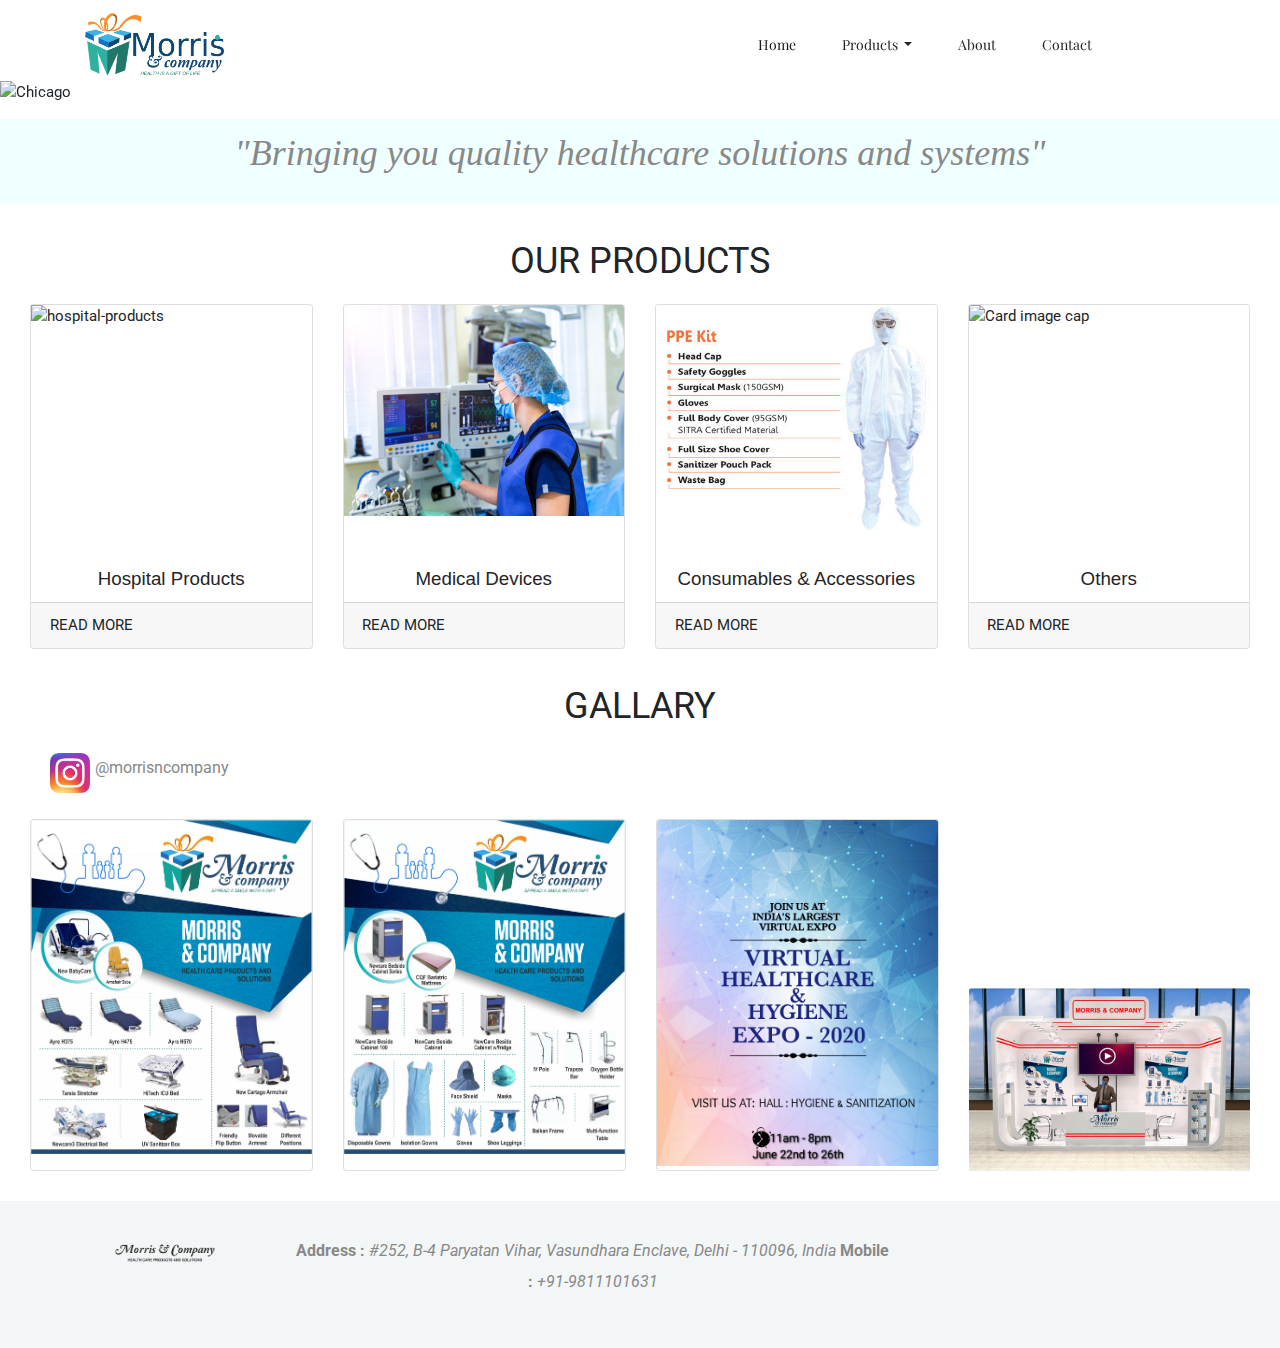
==== commit bab9654b: "updated gallary image" ====
--- a/index.html
+++ b/index.html
@@ -50,7 +50,8 @@
             <div class="row align-items-center">
                 <div class="col-lg-12">
                     <nav class="navbar navbar-expand-lg navbar-light" id="main_navbar">
-                        <a class="navbar-brand" href="index.html"> <img src="img/logo-header-footer.png" alt="logo"  id="navbar-logo"> </a>
+                        <a class="navbar-brand" href="index.html"> <img src="img/logo-header-footer.png" alt="logo" width="25%"" height="
+                                15%"> </a>
                         <button class="navbar-toggler" type="button" data-toggle="collapse"
                             data-target="#navbarSupportedContent" aria-controls="navbarSupportedContent"
                             aria-expanded="false" aria-label="Toggle navigation">
@@ -79,14 +80,14 @@
                                                 <li><a class="dropdown-item" href="beds.html">Beds</a></li>
                                                 <li><a class="dropdown-item" href="pillows.html">Pillows</a></li>
                                                 <li><a class="dropdown-item" href="furnitures.html">Furniture</a></li>
-                                                <li><a class="dropdown-item" href="mattresses.html">Mattresses</a></li>
-                                                <li><a class="dropdown-item" href="others.html">Others</a></li>
+                                                <li><a class="dropdown-item" href="#">Mattresses</a></li>
+                                                <li><a class="dropdown-item" href="#">Others</a></li>
                                             </ul>
                                         </li>
                                         <div class="dropdown-divider"></div>
     
-                                        <li><a class="dropdown-item" href="medical-devices.html">Medical Devices</a></li>
-                                        <li><a class="dropdown-item" href="consumables.html">Consumables and Accessories</a></li>
+                                        <li><a class="dropdown-item" href="#">Medical Devices</a></li>
+                                        <li><a class="dropdown-item" href="#">Consumables and Accessories</a></li>
                                     </ul>
                                 </li>
     
@@ -103,55 +104,45 @@
             </div>
         </div>
     </header>
-    
     <!-- Header part end-->
     <!-- Slideshow -->
-    <div id="carouselExampleCaptions" class="carousel slide" data-ride="carousel style" style="margin-top:80px">
-        <ol class="carousel-indicators">
-            <li data-target="#carouselExampleCaptions" data-slide-to="0" class="active"></li>
-            <li data-target="#carouselExampleCaptions" data-slide-to="1"></li>
-            <li data-target="#carouselExampleCaptions" data-slide-to="2"></li>
-            <li data-target="#carouselExampleCaptions" data-slide-to="3"></li>
-        </ol>
-        <div class="carousel-inner">
-            <div class="carousel-item active">
-                <img src="img/products/beds/beds-cover.jpg" class="d-block w-100" alt="...">
-                <div class="carousel-caption d-none d-md-block">
-                    <h2 style="background-color: cornflowerblue; opacity: 0.62; width: max-content; align-self: center;">The <strong>highest technology</strong> to offer the <strong>best rest</strong></h2>
-                </div>
+    <div id="demo" class="carousel slide" data-ride="carousel" style="margin-top:80px">
+    
+        <!-- Indicators -->
+        <ul class="carousel-indicators">
+            <li data-target="#demo" data-slide-to="0" class="active"></li>
+            <li data-target="#demo" data-slide-to="1"></li>
+            <li data-target="#demo" data-slide-to="2"></li>
+        </ul>
+    
+        <!-- The slideshow -->
+        <div class="carousel-inner"  >
+            <div class="carousel-item active" >
+                <img src="https://www.pardo.es/sites/default/files/styles/slider_taxonomy/public/slider_taxonomies/habitacion_isabel_la_cat_1.png?itok=E9J04_fR"
+                    alt="Chicago" width="200" height="50">
             </div>
             <div class="carousel-item">
-                <img src="img/products/beds/bed2.png" class="d-block w-100" alt="...">
-                <div class="carousel-caption d-none d-md-block" ">
-                    <h2 style="background-color:whitesmoke; opacity: 0.62; width: max-content; ">Your <strong>care,</strong> our <strong>mission</strong></h2>
-                </div>
+                <img src="https://www.pardo.es/sites/default/files/styles/slider_taxonomy/public/slider_taxonomies/habitacion_isabel_la_cat_1.png?itok=E9J04_fR"
+                    alt="Chicago" width="200" height="50">
             </div>
             <div class="carousel-item">
-                <img src="img/products/beds/bed3.png" class="d-block w-100" alt="..." style="opacity: 1.0;">
-                <div class="carousel-caption d-none d-md-block">
-                    <h2 style="background-color:rgb(124, 75, 19); opacity: 0.55; width: max-content; color: whitesmoke;" ><strong >Great Quality</strong> at unparalleled <strong>value </strong></h2 style="background-color: brown; opacity: 0.5;">
-                </div>
-            </div>
-            <div class="carousel-item">
-                <img src="img/products/beds/bed4.png" class="d-block w-100" alt="...">
-                <div class="carousel-caption d-none d-md-block">
-                    <h2 style="background-color: cornflowerblue; opacity: 0.62; width: max-content;"> <strong>Wide range</strong> of products </h2>
-                </div>
-            </div>
-        </div>
-        <a class="carousel-control-prev" href="#carouselExampleCaptions" role="button" data-slide="prev">
-            <span class="carousel-control-prev-icon" aria-hidden="true"></span>
-            <span class="sr-only">Previous</span>
+                <img src="https://www.pardo.es/sites/default/files/styles/slider_taxonomy/public/slider_taxonomies/habitacion_isabel_la_cat_1.png?itok=E9J04_fR"
+                    alt="Chicago" width="200" height="50">
+            </div>
+    
+        </div>
+        <!-- Left and right controls -->
+        <a class="carousel-control-prev" href="#demo" data-slide="prev">
+            <span class="carousel-control-prev-icon"></span>
         </a>
-        <a class="carousel-control-next" href="#carouselExampleCaptions" role="button" data-slide="next">
-            <span class="carousel-control-next-icon" aria-hidden="true"></span>
-            <span class="sr-only">Next</span>
+        <a class="carousel-control-next" href="#demo" data-slide="next">
+            <span class="carousel-control-next-icon"></span>
         </a>
     </div>
 
     <!-- Our AIM -->
     <div class="w3-panel w3-center " style="background-color:azure; ">
-        <p class=" w3-serif" id="cover-heading"><i>"Bringing you quality healthcare solutions and systems"</i></p>
+        <p class="w3-xxlarge w3-serif"><i>"Bringing you quality healthcare solutions and systems"</i></p>
     </div>
     
     <!-- Our products -->
@@ -168,7 +159,7 @@
                     </div>
                     <h5 class="card-title" style="text-align: center;">Hospital Products</h5>
                     <div class="card-footer">
-                    <a href="beds.html">READ MORE</a>
+                    <a>READ MORE</a>
                 </div>
             </div>
             <div class="card">
@@ -178,7 +169,7 @@
                 </div>
                 <h5 class="card-title" style="text-align: center;">Medical Devices</h5>
                 <div class="card-footer">
-                    <a href="medical-devices.html">READ MORE</a>
+                    <a>READ MORE</a>
                 </div>
             </div>
             <div class="card">
@@ -189,7 +180,7 @@
                     </div>
                     <h5 class="card-title" style="text-align: center;">Consumables & Accessories</h5>
                     <div class="card-footer">
-                        <a href="consumables.html">READ MORE</a>
+                        <a>READ MORE</a>
                     </div>
                 </div>
             <div class="card">
@@ -200,16 +191,16 @@
                     </div>
                     <h5 class="card-title" style="text-align: center;">Others </h5>
                     <div class="card-footer">
-                        <a href="others.html">READ MORE</a>
+                        <a>READ MORE</a>
                     </div>
                 </div>
         </div>
     </section>
 
-    <!-- Gallery -->
+    <!-- Gallary -->
     <section style="margin: 30px; align-items: center;">
         <div class="w3-panel w3-center " >
-            <div class="w3-xxlarge">GALLERY</div>
+            <div class="w3-xxlarge">GALLARY</div>
         </div>
         <div class="container-fluid" style="margin: 20px;">
             <div class="row">
@@ -233,17 +224,17 @@
             </div>
             <div class="card">
                 <a href="https://www.instagram.com/morrisncompany/" target="_blank">
+                    <img class="card-img-top" src="img/insta/pic3.jpg" alt="Card image cap">
+                </a>
+            </div>
+            <div class="card">
+                <a href="https://www.instagram.com/morrisncompany/" target="_blank">
                     <img class="card-img-top" src="img/insta/pic1.png" alt="Card image cap">
                 </a>
             </div>
-            <div class="card">
+            <div class="card" style="border-style: none;">
                 <a href="https://www.instagram.com/morrisncompany/" target="_blank">
-                    <img class="card-img-top" src="img/insta/pic3.jpg" alt="Card image cap">
-                </a>
-            </div>
-            <div class="card">
-                <a href="https://www.instagram.com/morrisncompany/" target="_blank">
-                    <img class="card-img-top" src="img/insta/pic3.jpg" alt="Card image cap">
+                    <img class="card-img-top" src="img/insta/stall.png" alt="Card image cap" style="margin-top:60%">
                 </a>
             </div>
         </div>
@@ -267,9 +258,9 @@
                 </div>
                 <div style="padding: 40px;" class="col-sm-3 col-md-3 col-lg-3">
                     <div>
-                        <a href="https://www.linkedin.com/in/morris-n-company-4b923810a/" target="_blank"><i class="ti-linkedin" style="font-size:x-large;"></i></a>
-                        <a href="https://twitter.com/MorrisJames1960" target="_blank"> <i class="ti-twitter" style="font-size:x-large;" ></i> </a>
-                        <a href="https://www.instagram.com/morrisncompany/" target="_blank"><i class="ti-instagram" style="font-size:x-large;"></i></a>
+                        <a href="https://www.linkedin.com/in/morris-n-company-4b923810a/"><i class="ti-linkedin"></i></a>
+                        <a href="https://twitter.com/MorrisJames1960"> <i class="ti-twitter"></i> </a>
+                        <a href="https://www.instagram.com/morrisncompany/"><i class="ti-instagram"></i></a>
                     </div>
                 </div>
             </div>
--- a/css/bootnavbar.css
+++ b/css/bootnavbar.css
@@ -42,6 +42,15 @@
     font-size: x-large;
 }
 
+#myimage {
+    height: 200px;
+}
+#my-product-title {
+    text-align: center;
+}
+#productDiv {
+    text-align: center;
+}
 @media only screen and (max-width: 600px) {
     
     #navbar-logo {
@@ -53,5 +62,8 @@
      {
         font-size: large;       
     }
+    #myimage {
+        height: 150px;
+    }
 
 }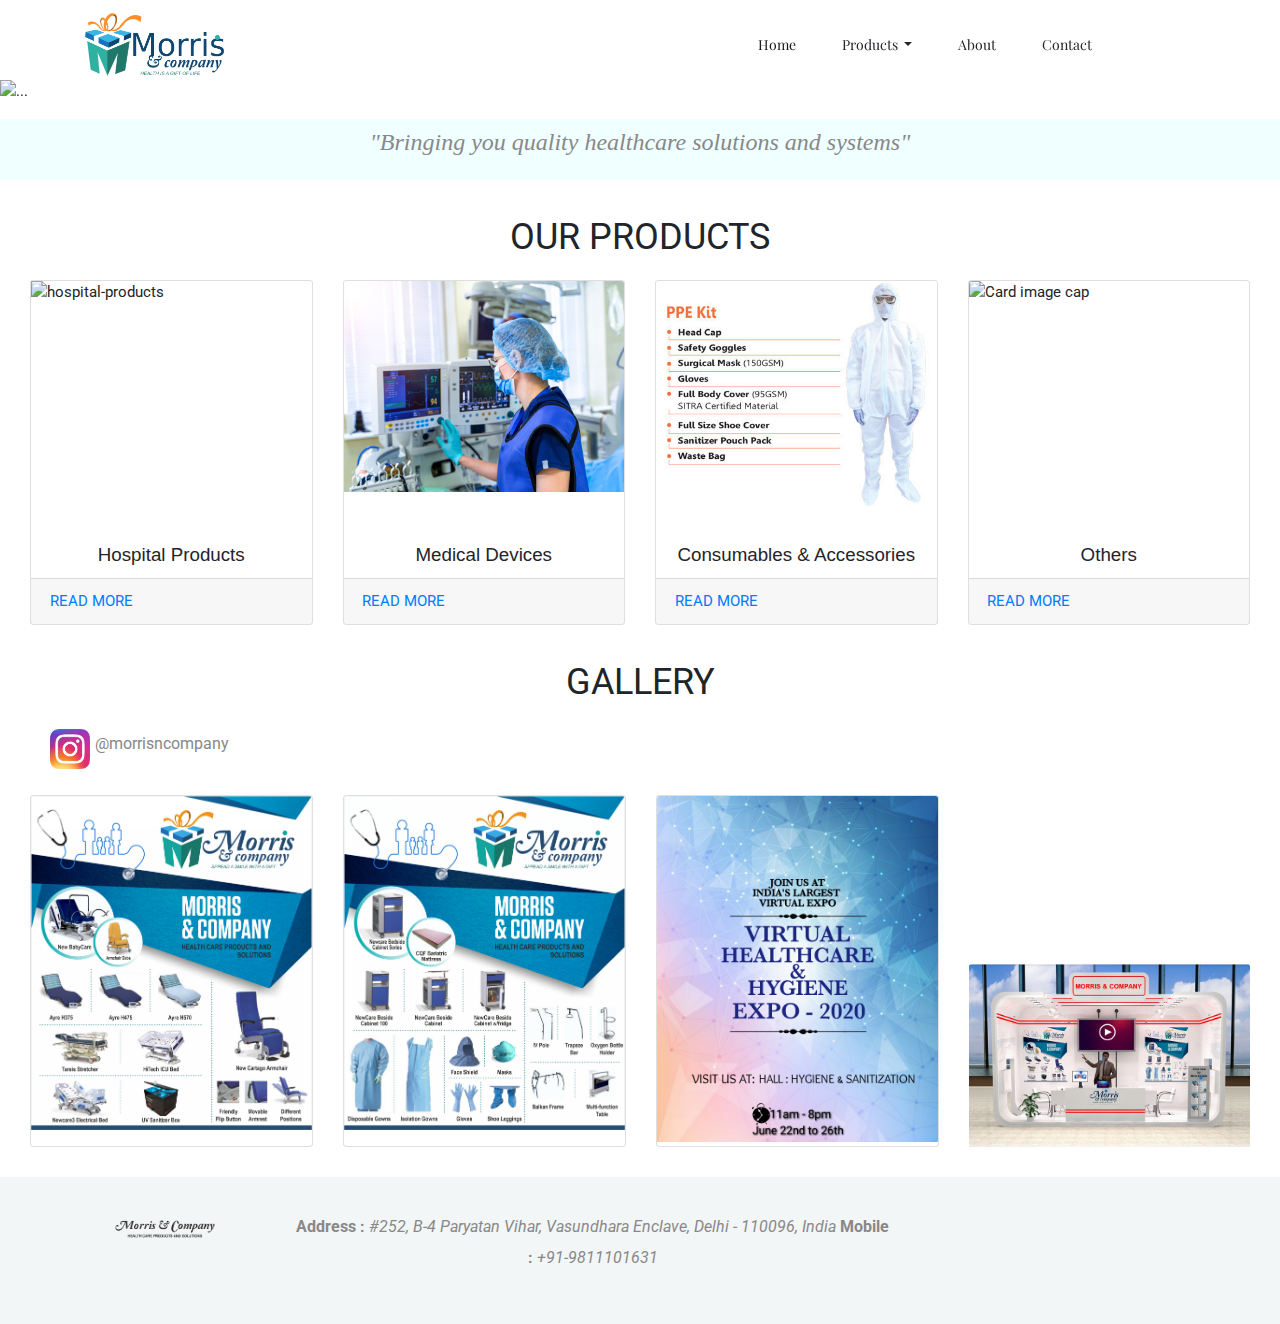
==== commit 949e80da: "Merge pull request #54 from morrisjames/cover-page" ====
--- a/index.html
+++ b/index.html
@@ -5,7 +5,7 @@
     <!-- Required meta tags -->
     <meta charset="utf-8">
     <meta name="viewport" content="width=device-width, initial-scale=1, shrink-to-fit=no">
-    <title>Morris & Company</title>
+    <title>Home | M&C</title>
     <link rel="icon" href="img/favicon.ico">
     <!-- Bootstrap CSS -->
     <link rel="stylesheet" href="css/bootstrap.min.css">
@@ -50,8 +50,7 @@
             <div class="row align-items-center">
                 <div class="col-lg-12">
                     <nav class="navbar navbar-expand-lg navbar-light" id="main_navbar">
-                        <a class="navbar-brand" href="index.html"> <img src="img/logo-header-footer.png" alt="logo" width="25%"" height="
-                                15%"> </a>
+                        <a class="navbar-brand" href="index.html"> <img src="img/logo-header-footer.png" alt="logo"  id="navbar-logo"> </a>
                         <button class="navbar-toggler" type="button" data-toggle="collapse"
                             data-target="#navbarSupportedContent" aria-controls="navbarSupportedContent"
                             aria-expanded="false" aria-label="Toggle navigation">
@@ -80,14 +79,14 @@
                                                 <li><a class="dropdown-item" href="beds.html">Beds</a></li>
                                                 <li><a class="dropdown-item" href="pillows.html">Pillows</a></li>
                                                 <li><a class="dropdown-item" href="furnitures.html">Furniture</a></li>
-                                                <li><a class="dropdown-item" href="#">Mattresses</a></li>
-                                                <li><a class="dropdown-item" href="#">Others</a></li>
+                                                <li><a class="dropdown-item" href="mattresses.html">Mattresses</a></li>
+                                                <li><a class="dropdown-item" href="others.html">Others</a></li>
                                             </ul>
                                         </li>
                                         <div class="dropdown-divider"></div>
     
-                                        <li><a class="dropdown-item" href="#">Medical Devices</a></li>
-                                        <li><a class="dropdown-item" href="#">Consumables and Accessories</a></li>
+                                        <li><a class="dropdown-item" href="medical-devices.html">Medical Devices</a></li>
+                                        <li><a class="dropdown-item" href="consumables.html">Consumables and Accessories</a></li>
                                     </ul>
                                 </li>
     
@@ -104,45 +103,55 @@
             </div>
         </div>
     </header>
+    
     <!-- Header part end-->
     <!-- Slideshow -->
-    <div id="demo" class="carousel slide" data-ride="carousel" style="margin-top:80px">
-    
-        <!-- Indicators -->
-        <ul class="carousel-indicators">
-            <li data-target="#demo" data-slide-to="0" class="active"></li>
-            <li data-target="#demo" data-slide-to="1"></li>
-            <li data-target="#demo" data-slide-to="2"></li>
-        </ul>
-    
-        <!-- The slideshow -->
-        <div class="carousel-inner"  >
-            <div class="carousel-item active" >
-                <img src="https://www.pardo.es/sites/default/files/styles/slider_taxonomy/public/slider_taxonomies/habitacion_isabel_la_cat_1.png?itok=E9J04_fR"
-                    alt="Chicago" width="200" height="50">
+    <div id="carouselExampleCaptions" class="carousel slide" data-ride="carousel style" style="margin-top:80px">
+        <ol class="carousel-indicators">
+            <li data-target="#carouselExampleCaptions" data-slide-to="0" class="active"></li>
+            <li data-target="#carouselExampleCaptions" data-slide-to="1"></li>
+            <li data-target="#carouselExampleCaptions" data-slide-to="2"></li>
+            <li data-target="#carouselExampleCaptions" data-slide-to="3"></li>
+        </ol>
+        <div class="carousel-inner">
+            <div class="carousel-item active">
+                <img src="img/products/beds/beds-cover.jpg" class="d-block w-100" alt="...">
+                <div class="carousel-caption d-none d-md-block">
+                    <h2 style="background-color: cornflowerblue; opacity: 0.62; width: max-content; align-self: center;">The <strong>highest technology</strong> to offer the <strong>best rest</strong></h2>
+                </div>
             </div>
             <div class="carousel-item">
-                <img src="https://www.pardo.es/sites/default/files/styles/slider_taxonomy/public/slider_taxonomies/habitacion_isabel_la_cat_1.png?itok=E9J04_fR"
-                    alt="Chicago" width="200" height="50">
+                <img src="img/products/beds/bed2.png" class="d-block w-100" alt="...">
+                <div class="carousel-caption d-none d-md-block" ">
+                    <h2 style="background-color:whitesmoke; opacity: 0.62; width: max-content; ">Your <strong>care,</strong> our <strong>mission</strong></h2>
+                </div>
             </div>
             <div class="carousel-item">
-                <img src="https://www.pardo.es/sites/default/files/styles/slider_taxonomy/public/slider_taxonomies/habitacion_isabel_la_cat_1.png?itok=E9J04_fR"
-                    alt="Chicago" width="200" height="50">
-            </div>
-    
-        </div>
-        <!-- Left and right controls -->
-        <a class="carousel-control-prev" href="#demo" data-slide="prev">
-            <span class="carousel-control-prev-icon"></span>
+                <img src="img/products/beds/bed3.png" class="d-block w-100" alt="..." style="opacity: 1.0;">
+                <div class="carousel-caption d-none d-md-block">
+                    <h2 style="background-color:rgb(124, 75, 19); opacity: 0.55; width: max-content; color: whitesmoke;" ><strong >Great Quality</strong> at unparalleled <strong>value </strong></h2 style="background-color: brown; opacity: 0.5;">
+                </div>
+            </div>
+            <div class="carousel-item">
+                <img src="img/products/beds/bed4.png" class="d-block w-100" alt="...">
+                <div class="carousel-caption d-none d-md-block">
+                    <h2 style="background-color: cornflowerblue; opacity: 0.62; width: max-content;"> <strong>Wide range</strong> of products </h2>
+                </div>
+            </div>
+        </div>
+        <a class="carousel-control-prev" href="#carouselExampleCaptions" role="button" data-slide="prev">
+            <span class="carousel-control-prev-icon" aria-hidden="true"></span>
+            <span class="sr-only">Previous</span>
         </a>
-        <a class="carousel-control-next" href="#demo" data-slide="next">
-            <span class="carousel-control-next-icon"></span>
+        <a class="carousel-control-next" href="#carouselExampleCaptions" role="button" data-slide="next">
+            <span class="carousel-control-next-icon" aria-hidden="true"></span>
+            <span class="sr-only">Next</span>
         </a>
     </div>
 
     <!-- Our AIM -->
     <div class="w3-panel w3-center " style="background-color:azure; ">
-        <p class="w3-xxlarge w3-serif"><i>"Bringing you quality healthcare solutions and systems"</i></p>
+        <p class=" w3-serif" id="cover-heading"><i>"Bringing you quality healthcare solutions and systems"</i></p>
     </div>
     
     <!-- Our products -->
@@ -159,7 +168,7 @@
                     </div>
                     <h5 class="card-title" style="text-align: center;">Hospital Products</h5>
                     <div class="card-footer">
-                    <a>READ MORE</a>
+                    <a href="beds.html">READ MORE</a>
                 </div>
             </div>
             <div class="card">
@@ -169,7 +178,7 @@
                 </div>
                 <h5 class="card-title" style="text-align: center;">Medical Devices</h5>
                 <div class="card-footer">
-                    <a>READ MORE</a>
+                    <a href="medical-devices.html">READ MORE</a>
                 </div>
             </div>
             <div class="card">
@@ -180,7 +189,7 @@
                     </div>
                     <h5 class="card-title" style="text-align: center;">Consumables & Accessories</h5>
                     <div class="card-footer">
-                        <a>READ MORE</a>
+                        <a href="consumables.html">READ MORE</a>
                     </div>
                 </div>
             <div class="card">
@@ -191,16 +200,16 @@
                     </div>
                     <h5 class="card-title" style="text-align: center;">Others </h5>
                     <div class="card-footer">
-                        <a>READ MORE</a>
+                        <a href="others.html">READ MORE</a>
                     </div>
                 </div>
         </div>
     </section>
 
-    <!-- Gallary -->
+    <!-- Gallery -->
     <section style="margin: 30px; align-items: center;">
         <div class="w3-panel w3-center " >
-            <div class="w3-xxlarge">GALLARY</div>
+            <div class="w3-xxlarge">GALLERY</div>
         </div>
         <div class="container-fluid" style="margin: 20px;">
             <div class="row">
@@ -258,9 +267,9 @@
                 </div>
                 <div style="padding: 40px;" class="col-sm-3 col-md-3 col-lg-3">
                     <div>
-                        <a href="https://www.linkedin.com/in/morris-n-company-4b923810a/"><i class="ti-linkedin"></i></a>
-                        <a href="https://twitter.com/MorrisJames1960"> <i class="ti-twitter"></i> </a>
-                        <a href="https://www.instagram.com/morrisncompany/"><i class="ti-instagram"></i></a>
+                        <a href="https://www.linkedin.com/in/morris-n-company-4b923810a/" target="_blank"><i class="ti-linkedin" style="font-size:x-large;"></i></a>
+                        <a href="https://twitter.com/MorrisJames1960" target="_blank"> <i class="ti-twitter" style="font-size:x-large;" ></i> </a>
+                        <a href="https://www.instagram.com/morrisncompany/" target="_blank"><i class="ti-instagram" style="font-size:x-large;"></i></a>
                     </div>
                 </div>
             </div>
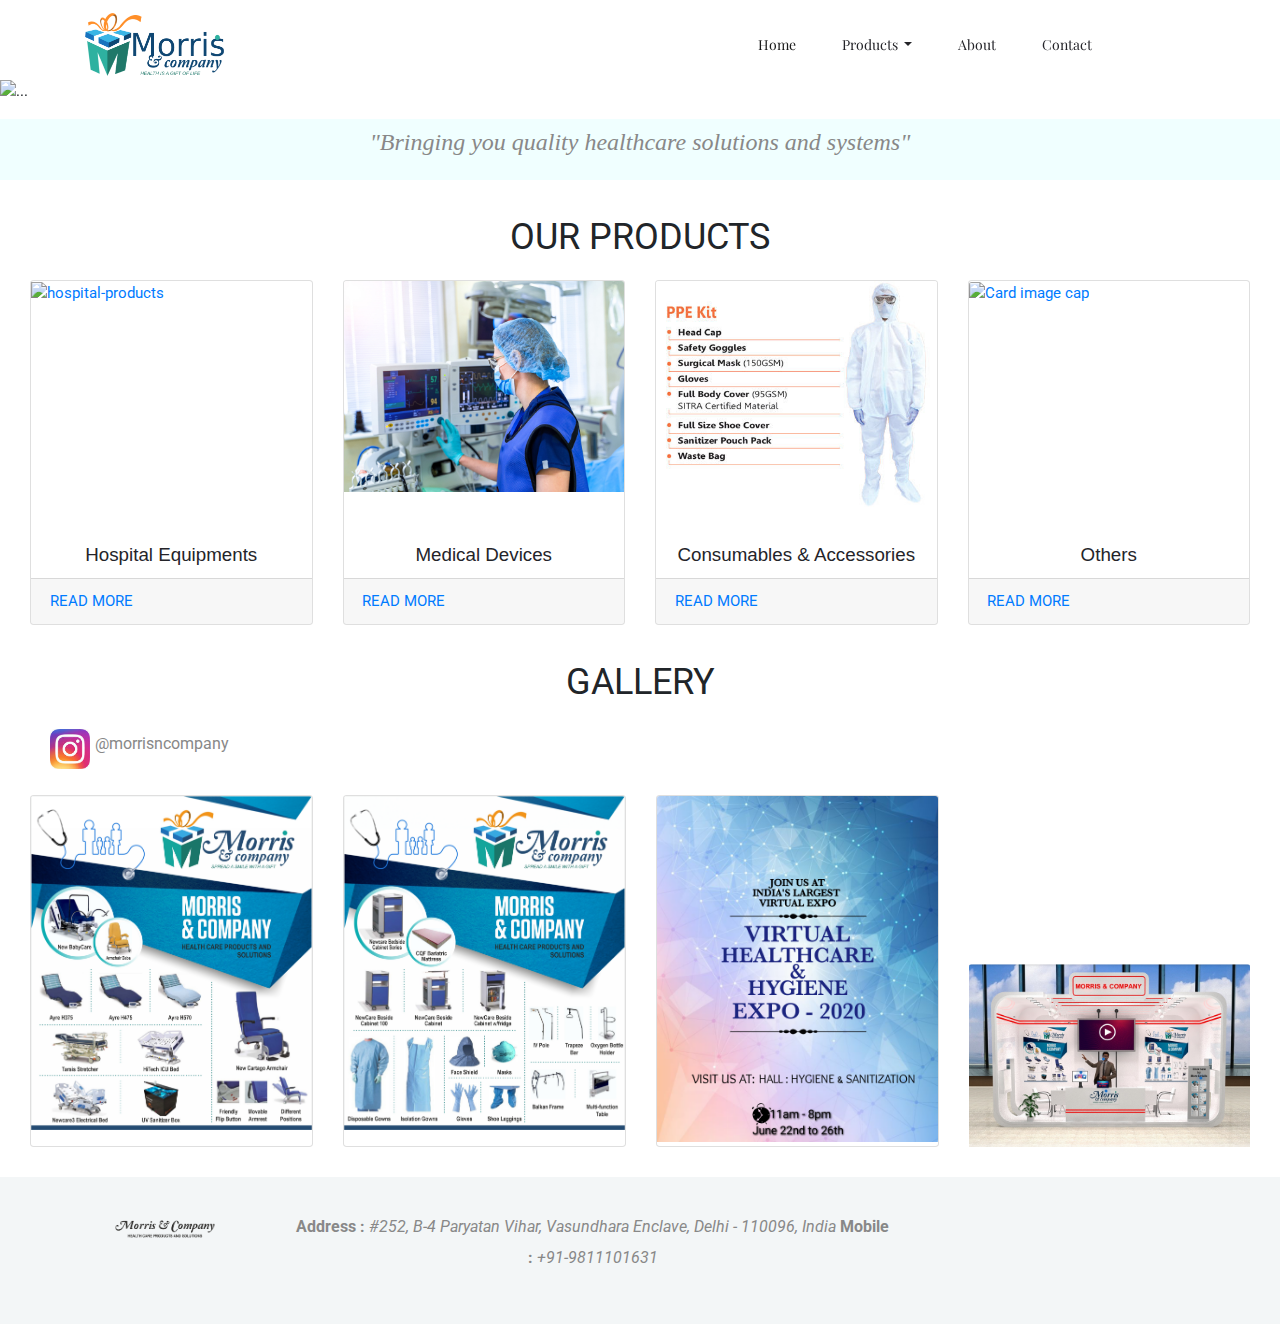
==== commit d2bdc231: "added link to images" ====
--- a/index.html
+++ b/index.html
@@ -161,28 +161,36 @@
         </div>
         <div class="card-deck">
             <div class="card" >
+                <a href="beds.html">
                 <img id="hospital-products" src="img/products/pillows/latex.png" alt="hospital-products"  >
+                </a>
                 <div class="card-body" style="vertical-align: bottom;">
                     <!-- <p class="card-text">This is a wider card with supporting text below as a natural lead-in to additional
                         content. This content is a little bit longer.</p> -->
                     </div>
-                    <h5 class="card-title" style="text-align: center;">Hospital Products</h5>
+                    <h5 class="card-title" style="text-align: center;">Hospital Equipments</h5>
                     <div class="card-footer">
+                        
                     <a href="beds.html">READ MORE</a>
                 </div>
             </div>
             <div class="card">
+                <a href="medical-devices.html">
                 <img id="medical-devices" class="card-img-top" src="img/products/medical-devices/device.jpg" alt="Card image cap">
+                </a>
                 <div class="card-body" style="vertical-align: bottom;">
                     <!-- <p class="card-text">This card has supporting text below as a natural lead-in to additional content.</p> -->
                 </div>
                 <h5 class="card-title" style="text-align: center;">Medical Devices</h5>
                 <div class="card-footer">
+
                     <a href="medical-devices.html">READ MORE</a>
                 </div>
             </div>
             <div class="card">
-                <img id="consumables-accessories" class="card-img-top" src="img/products/consumables-accessories/ppe-kit .jpg" alt="Card image cap">
+                <a href="consumables.html">
+                    <img id="consumables-accessories" class="card-img-top" src="img/products/consumables-accessories/ppe-kit .jpg" alt="Card image cap">
+                </a>
                 <div class="card-body">
                     <!-- <p class="card-text">This is a wider card with supporting text below as a natural lead-in to additional
                         content. This card has even longer content than the first to show that equal height action.</p> -->
@@ -193,7 +201,9 @@
                     </div>
                 </div>
             <div class="card">
-                <img id="others" class="card-img-top" src="img/products/accessories/item1.png" alt="Card image cap">
+                <a href="others.html">
+                    <img id="others" class="card-img-top" src="img/products/accessories/item1.png" alt="Card image cap">
+                </a>
                 <div class="card-body">
                     <!-- <p class="card-text">This is a wider card with supporting text below as a natural lead-in to additional
                         content. This card has even longer content than the first to show that equal height action.</p> -->
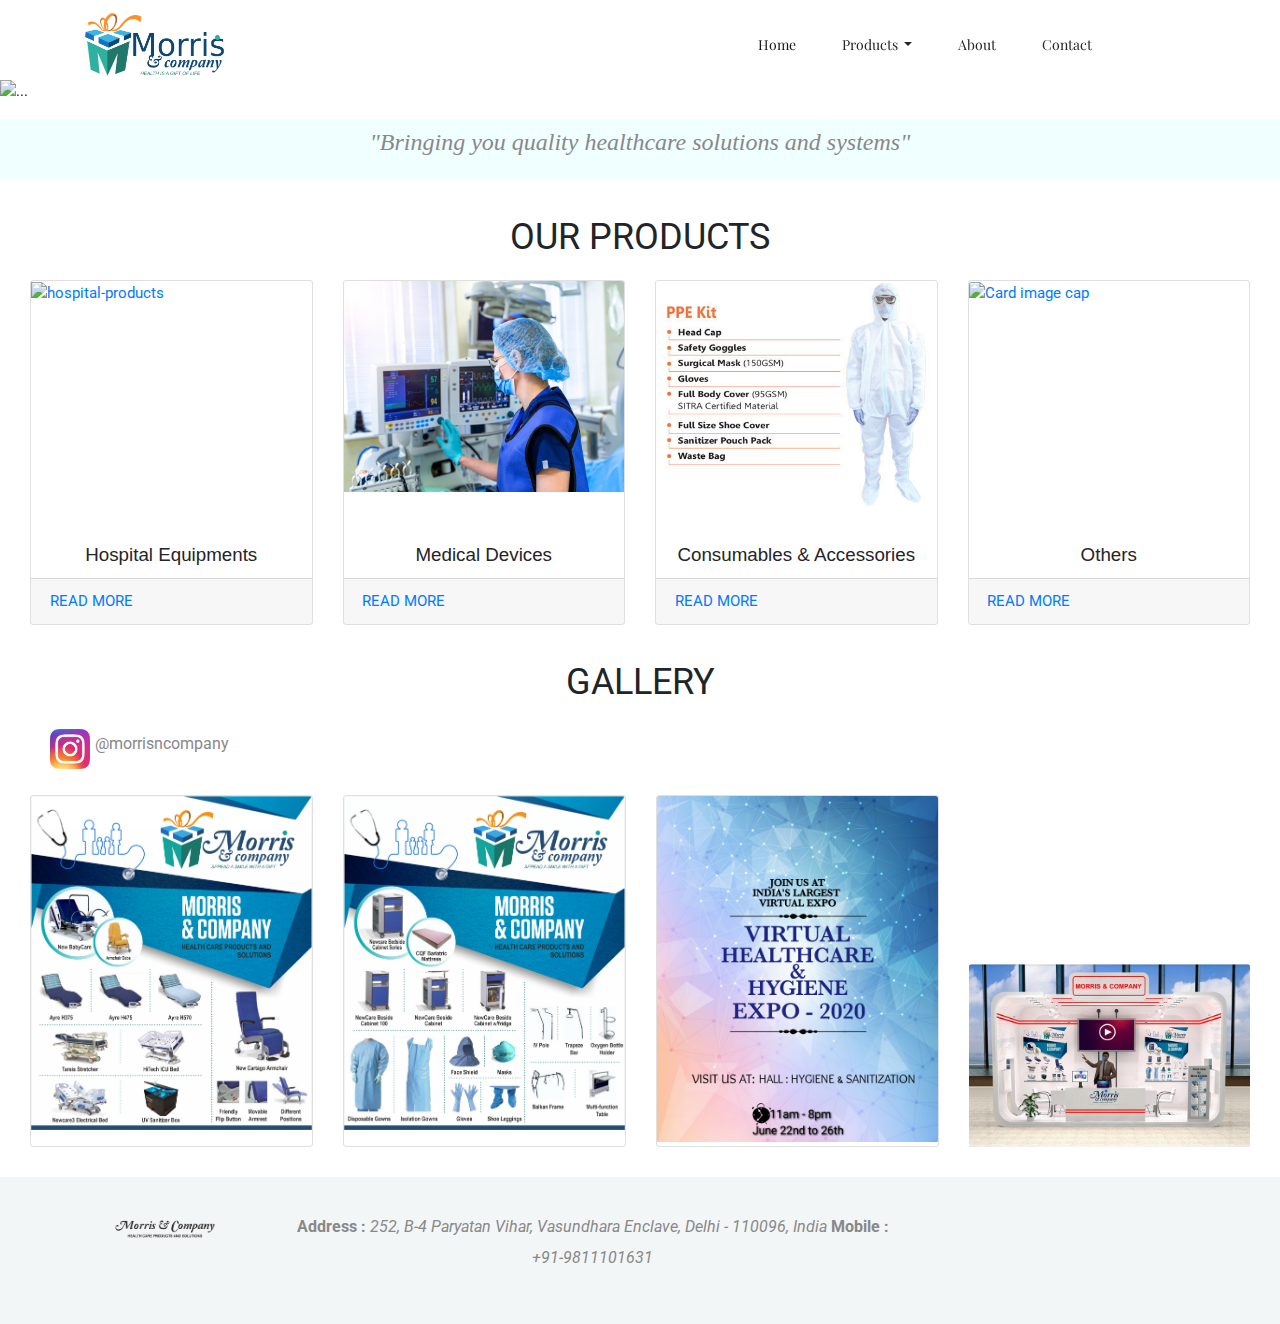
==== commit 7cf7b254: "updated address" ====
--- a/index.html
+++ b/index.html
@@ -106,7 +106,7 @@
     
     <!-- Header part end-->
     <!-- Slideshow -->
-    <div id="carouselExampleCaptions" class="carousel slide" data-ride="carousel style" style="margin-top:80px">
+    <div id="carouselExampleCaptions" class="carousel slide" data-ride="carousel" style="margin-top:80px">
         <ol class="carousel-indicators">
             <li data-target="#carouselExampleCaptions" data-slide-to="0" class="active"></li>
             <li data-target="#carouselExampleCaptions" data-slide-to="1"></li>
@@ -270,7 +270,7 @@
                 <div style="padding: 35px;" class="col-sm-7 col-md-7 col-lg-7">
                     
                     <p>
-                        <strong>Address :</strong> <em>#252, B-4 Paryatan Vihar, Vasundhara Enclave, Delhi - 110096, India</em>
+                        <strong>Address :</strong> <em>252, B-4 Paryatan Vihar, Vasundhara Enclave, Delhi - 110096, India</em>
                         <strong>Mobile :</strong> <em>+91-9811101631</em>
                     </p>
                     <em></em>
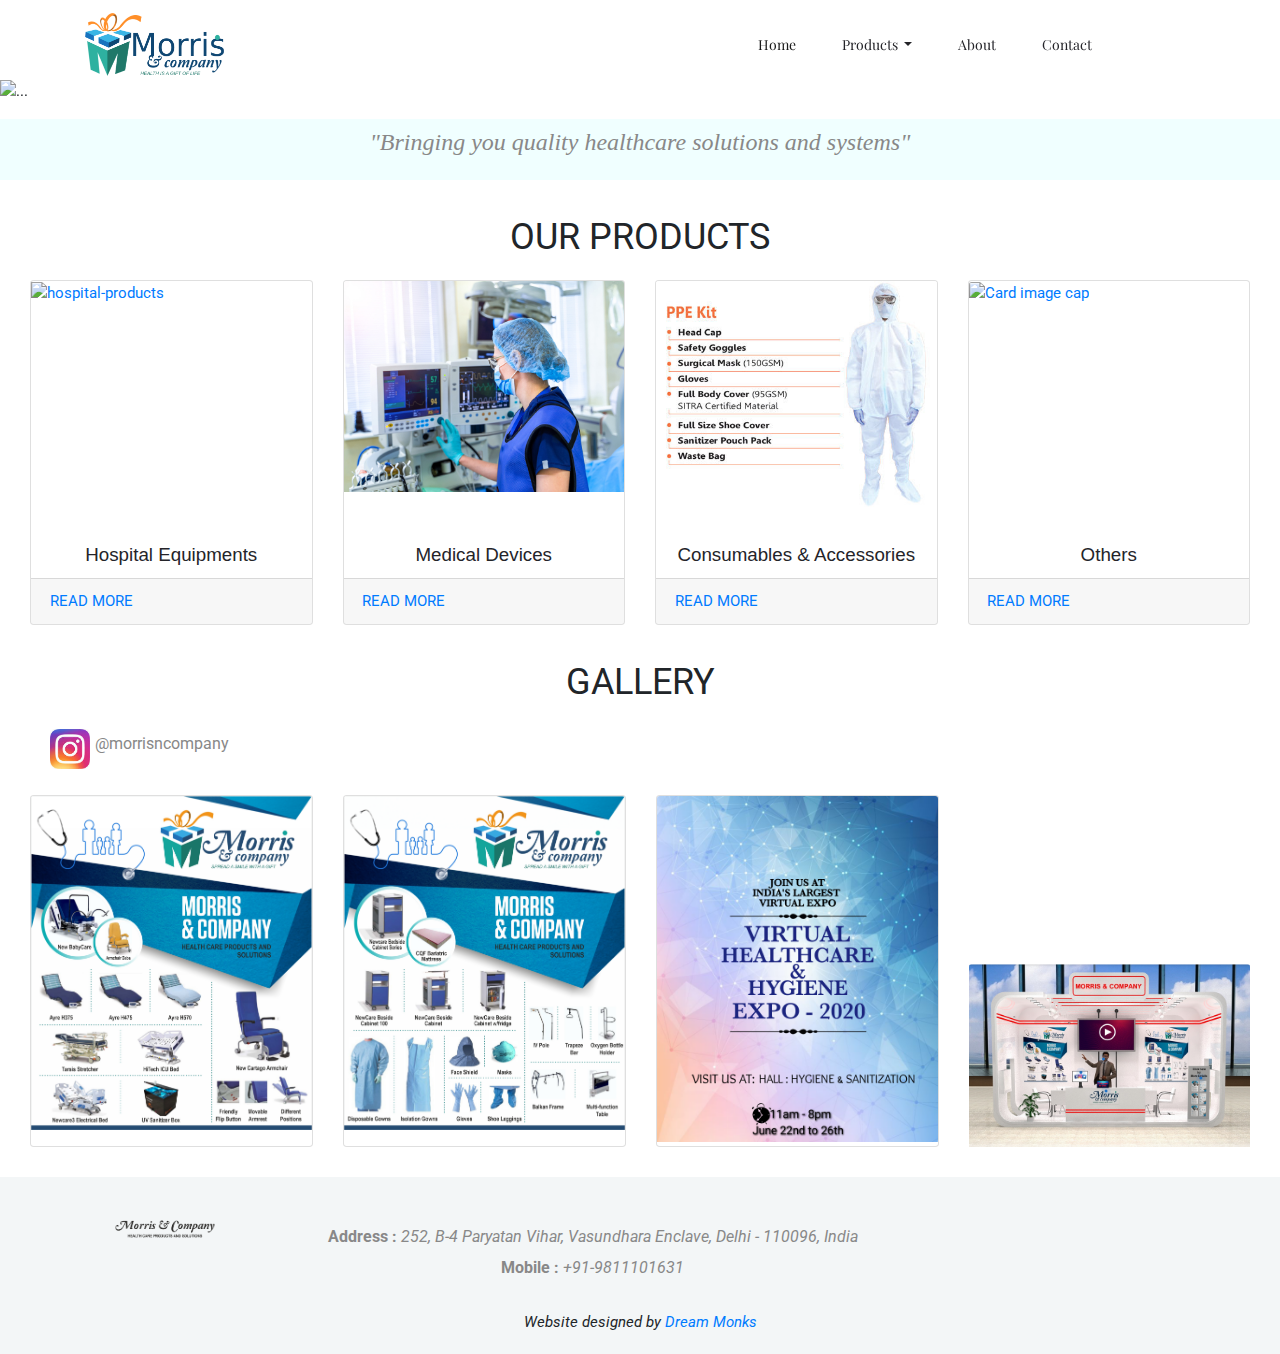
==== commit 3f635143: "updated footer" ====
--- a/index.html
+++ b/index.html
@@ -267,21 +267,32 @@
                     
                     <a href="#" class="footer_logo"> <img src="img/logo_footer.png" alt="#"> </a>
                 </div>
-                <div style="padding: 35px;" class="col-sm-7 col-md-7 col-lg-7">
+                <div style="padding-top: 45px;" class="col-sm-7 col-md-7 col-lg-7">
                     
                     <p>
                         <strong>Address :</strong> <em>252, B-4 Paryatan Vihar, Vasundhara Enclave, Delhi - 110096, India</em>
+                        <br>
                         <strong>Mobile :</strong> <em>+91-9811101631</em>
                     </p>
                     <em></em>
                 </div>
-                <div style="padding: 40px;" class="col-sm-3 col-md-3 col-lg-3">
+                <div style="padding-top: 45px;" class="col-sm-3 col-md-3 col-lg-3">
                     <div>
                         <a href="https://www.linkedin.com/in/morris-n-company-4b923810a/" target="_blank"><i class="ti-linkedin" style="font-size:x-large;"></i></a>
                         <a href="https://twitter.com/MorrisJames1960" target="_blank"> <i class="ti-twitter" style="font-size:x-large;" ></i> </a>
                         <a href="https://www.instagram.com/morrisncompany/" target="_blank"><i class="ti-instagram" style="font-size:x-large;"></i></a>
                     </div>
                 </div>
+            </div>
+            <div 
+            >
+              <div style="justify-content: center;padding-bottom: 20px;" >
+               <em> Website designed by
+                              <a href="https://www.dreammonks.com/" >
+                  Dream Monks </em>
+                </a>
+
+              </div>
             </div>
         </div>
     </footer>
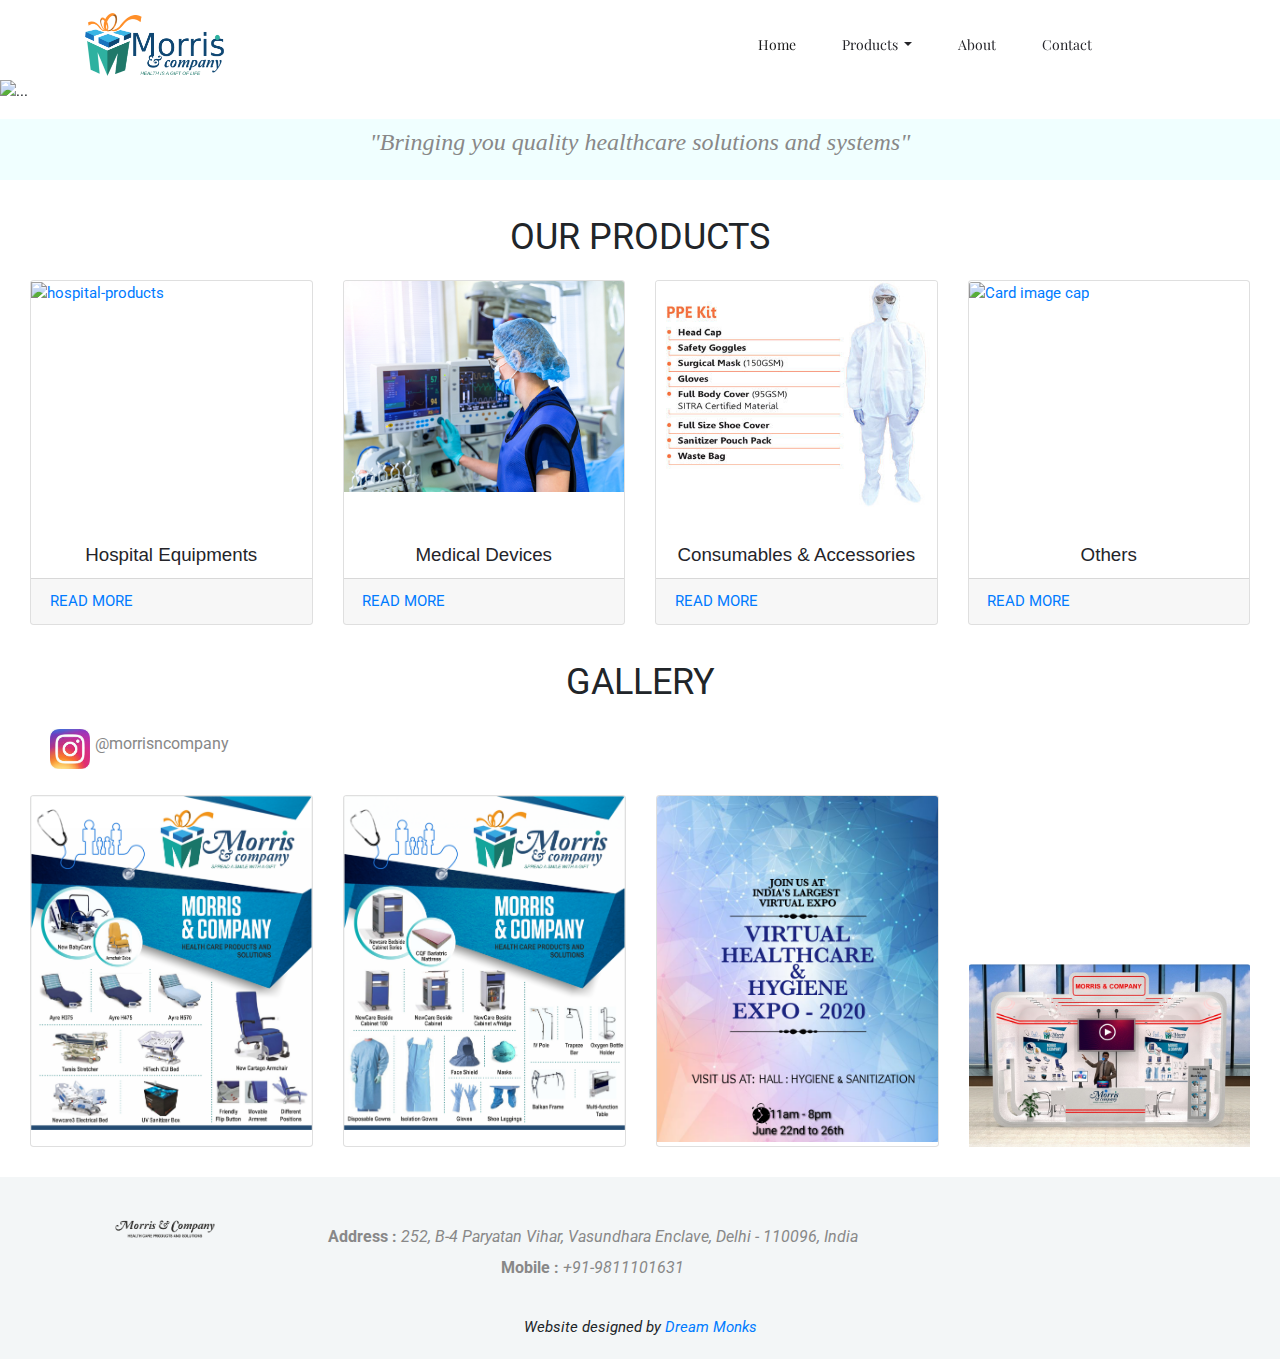
==== commit d96bee2a: "updated footer-margin" ====
--- a/index.html
+++ b/index.html
@@ -286,7 +286,7 @@
             </div>
             <div 
             >
-              <div style="justify-content: center;padding-bottom: 20px;" >
+              <div  style="justify-content: center;padding-bottom: 20px;margin-top: 5px;" >
                <em> Website designed by
                               <a href="https://www.dreammonks.com/" >
                   Dream Monks </em>
